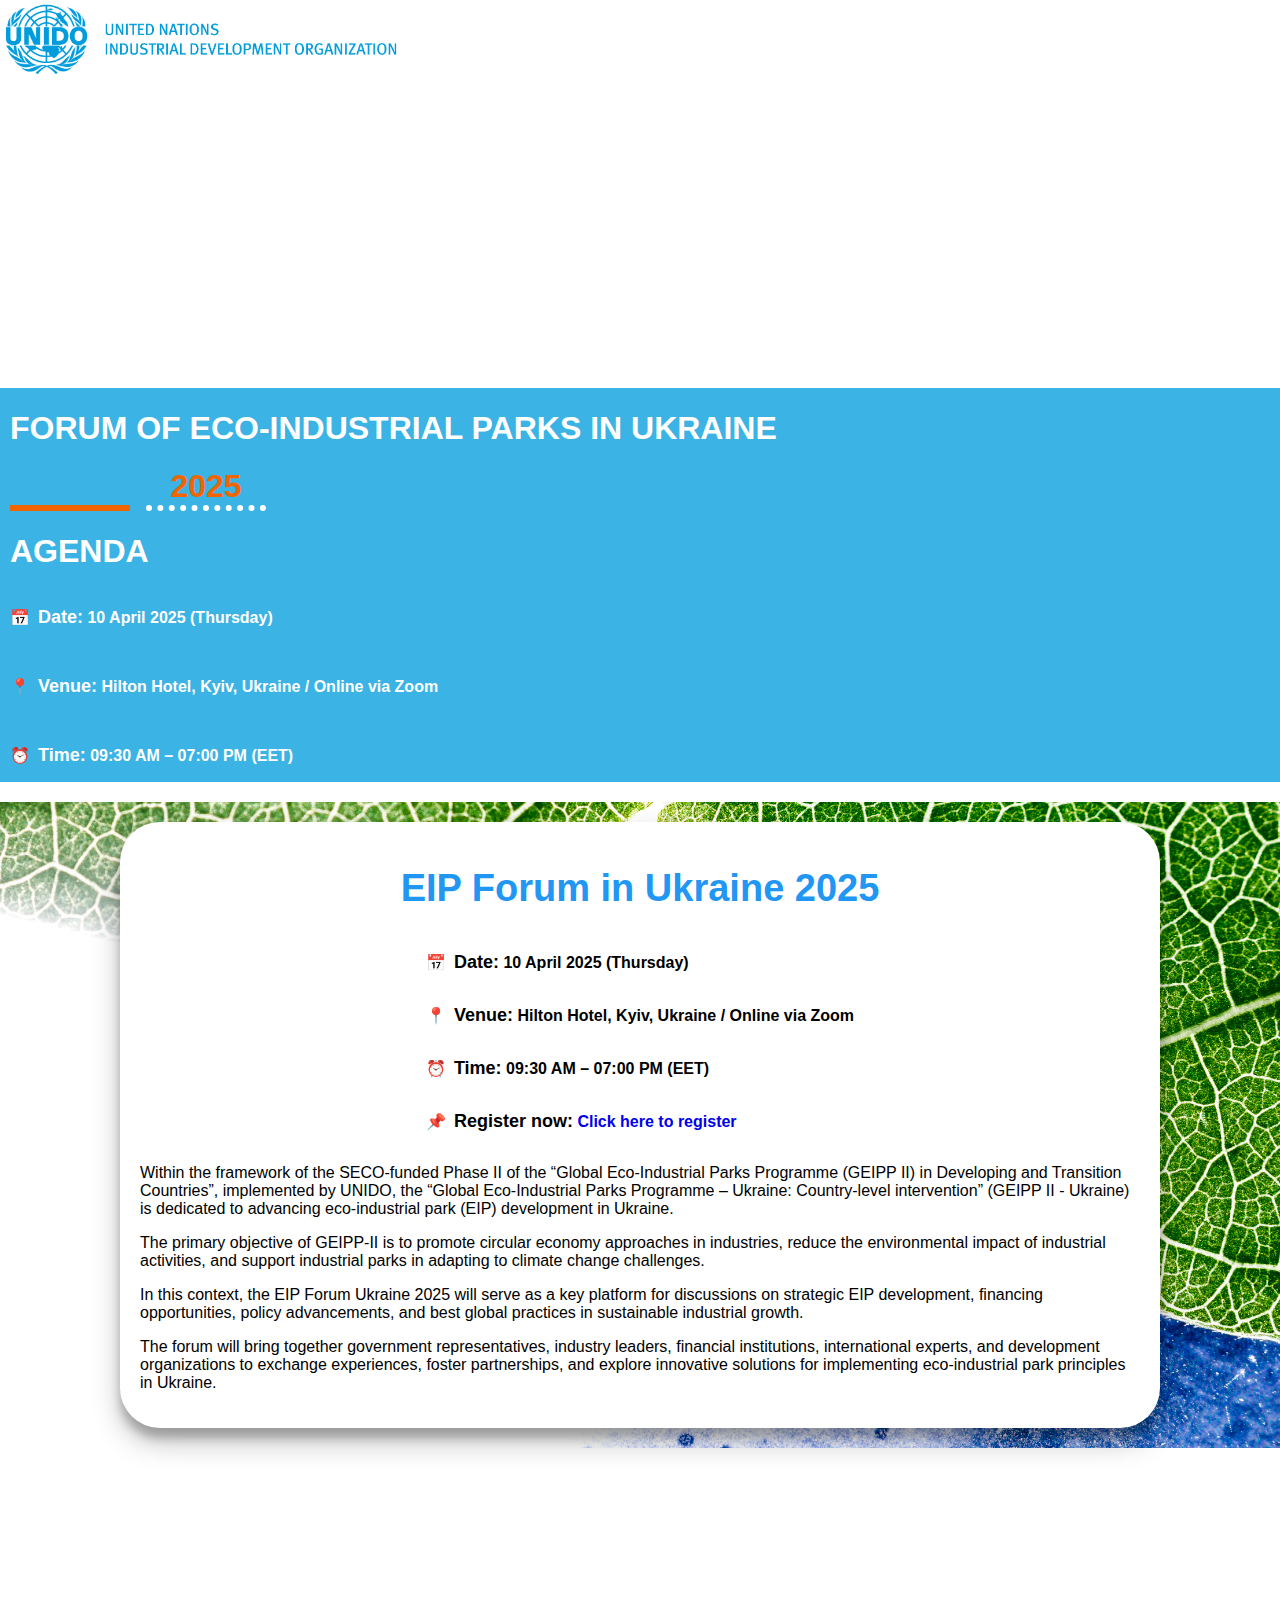
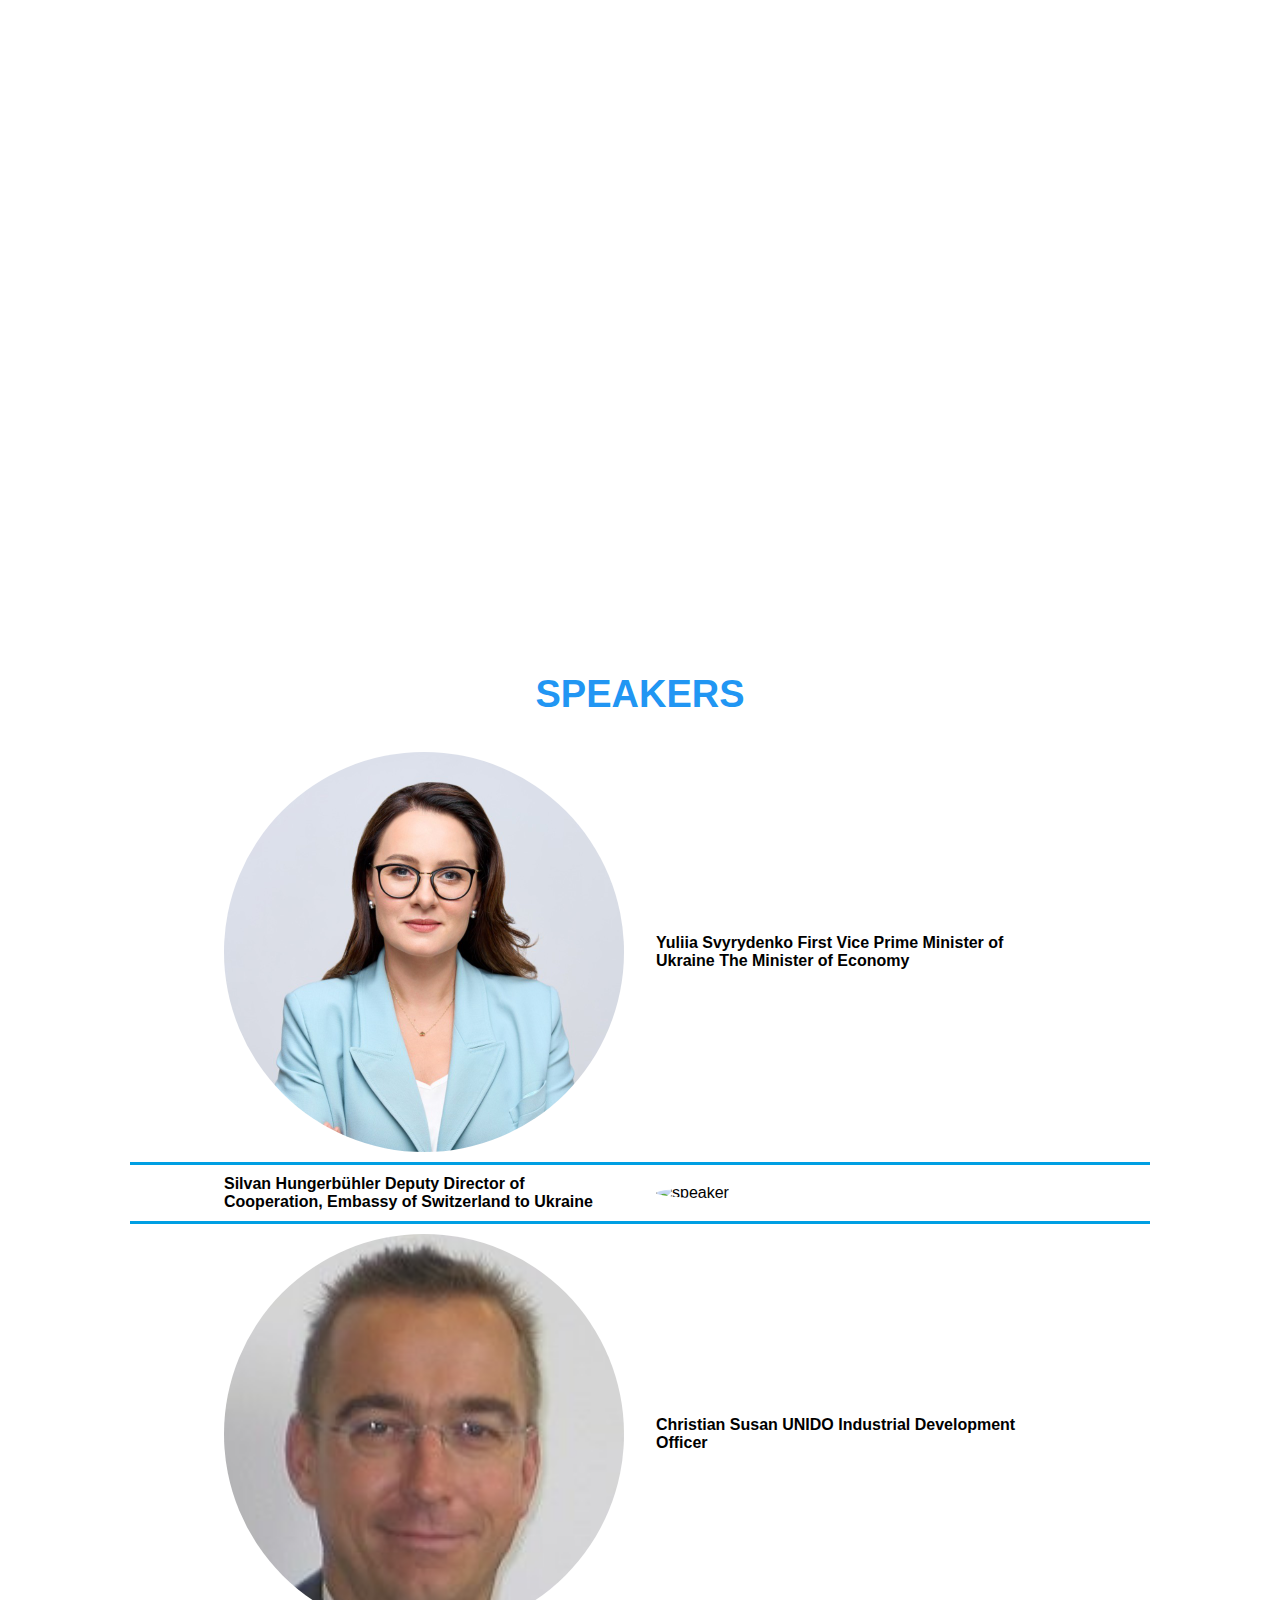
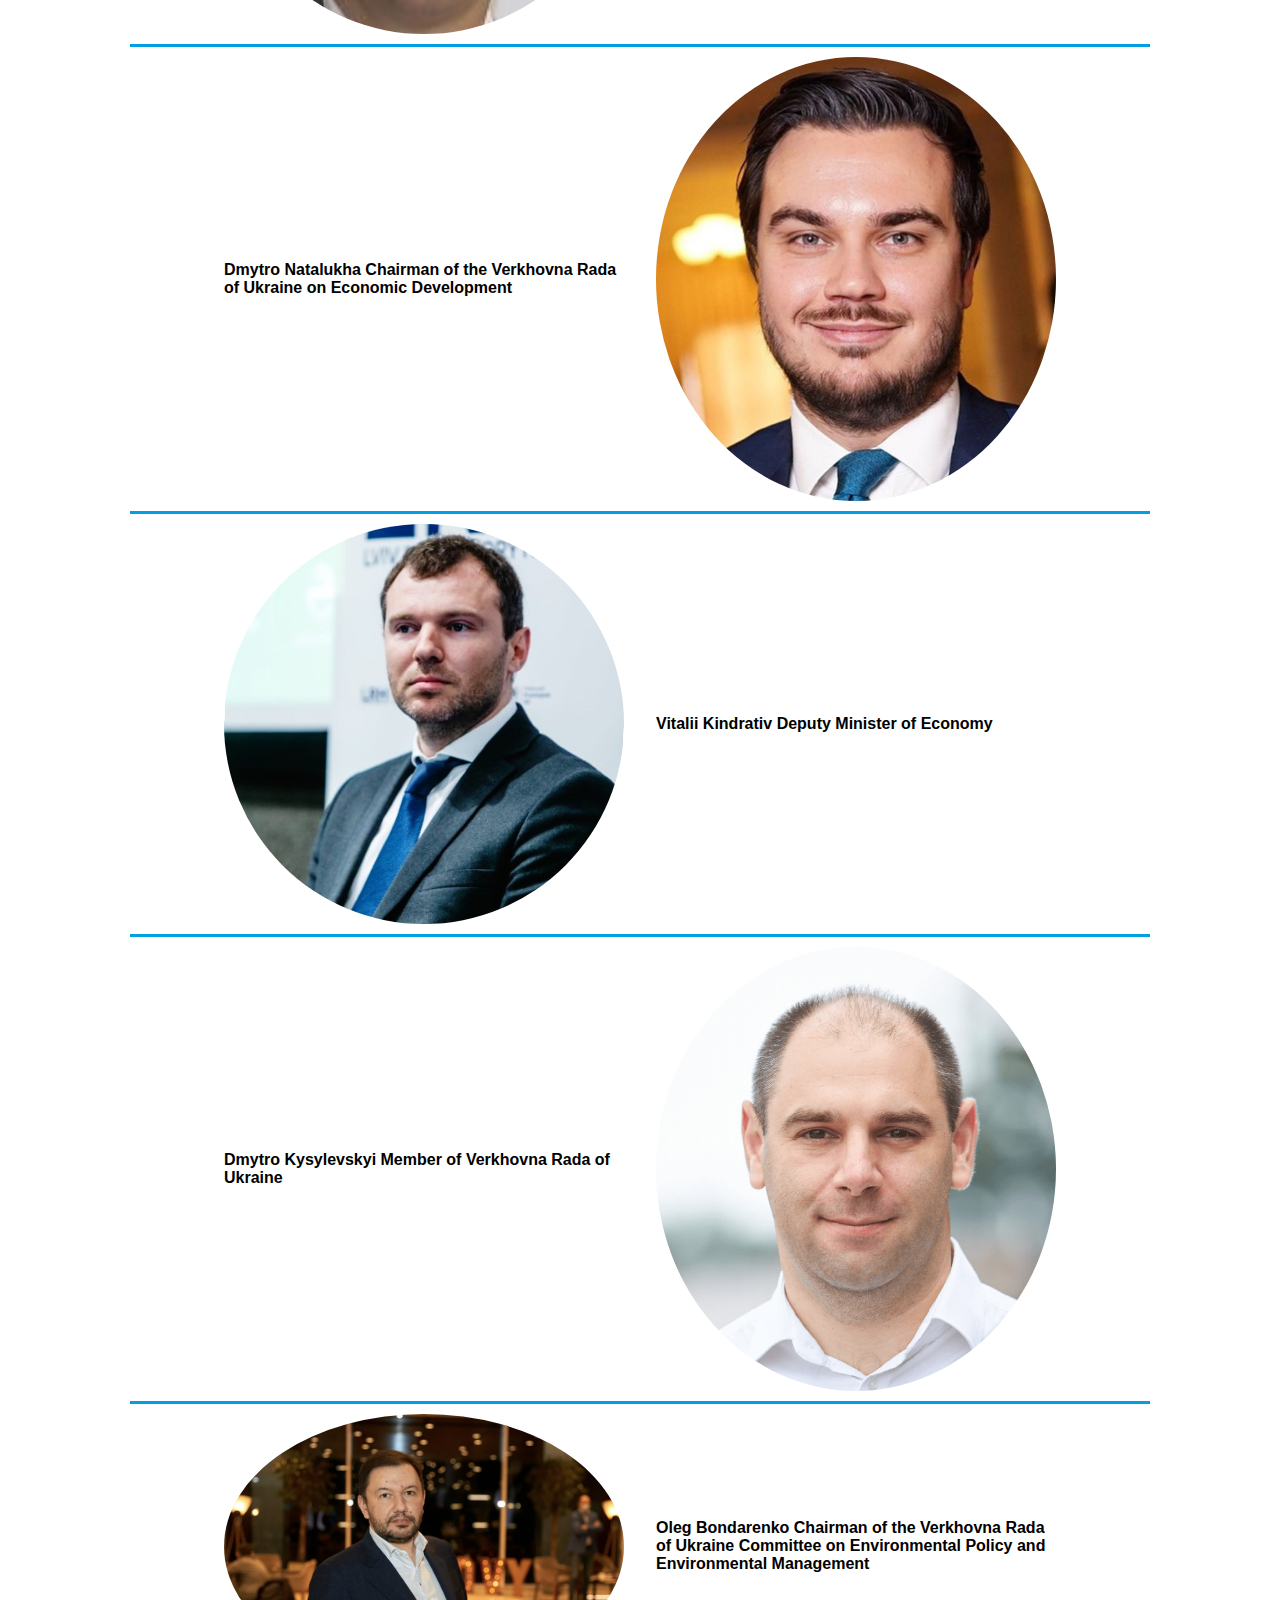
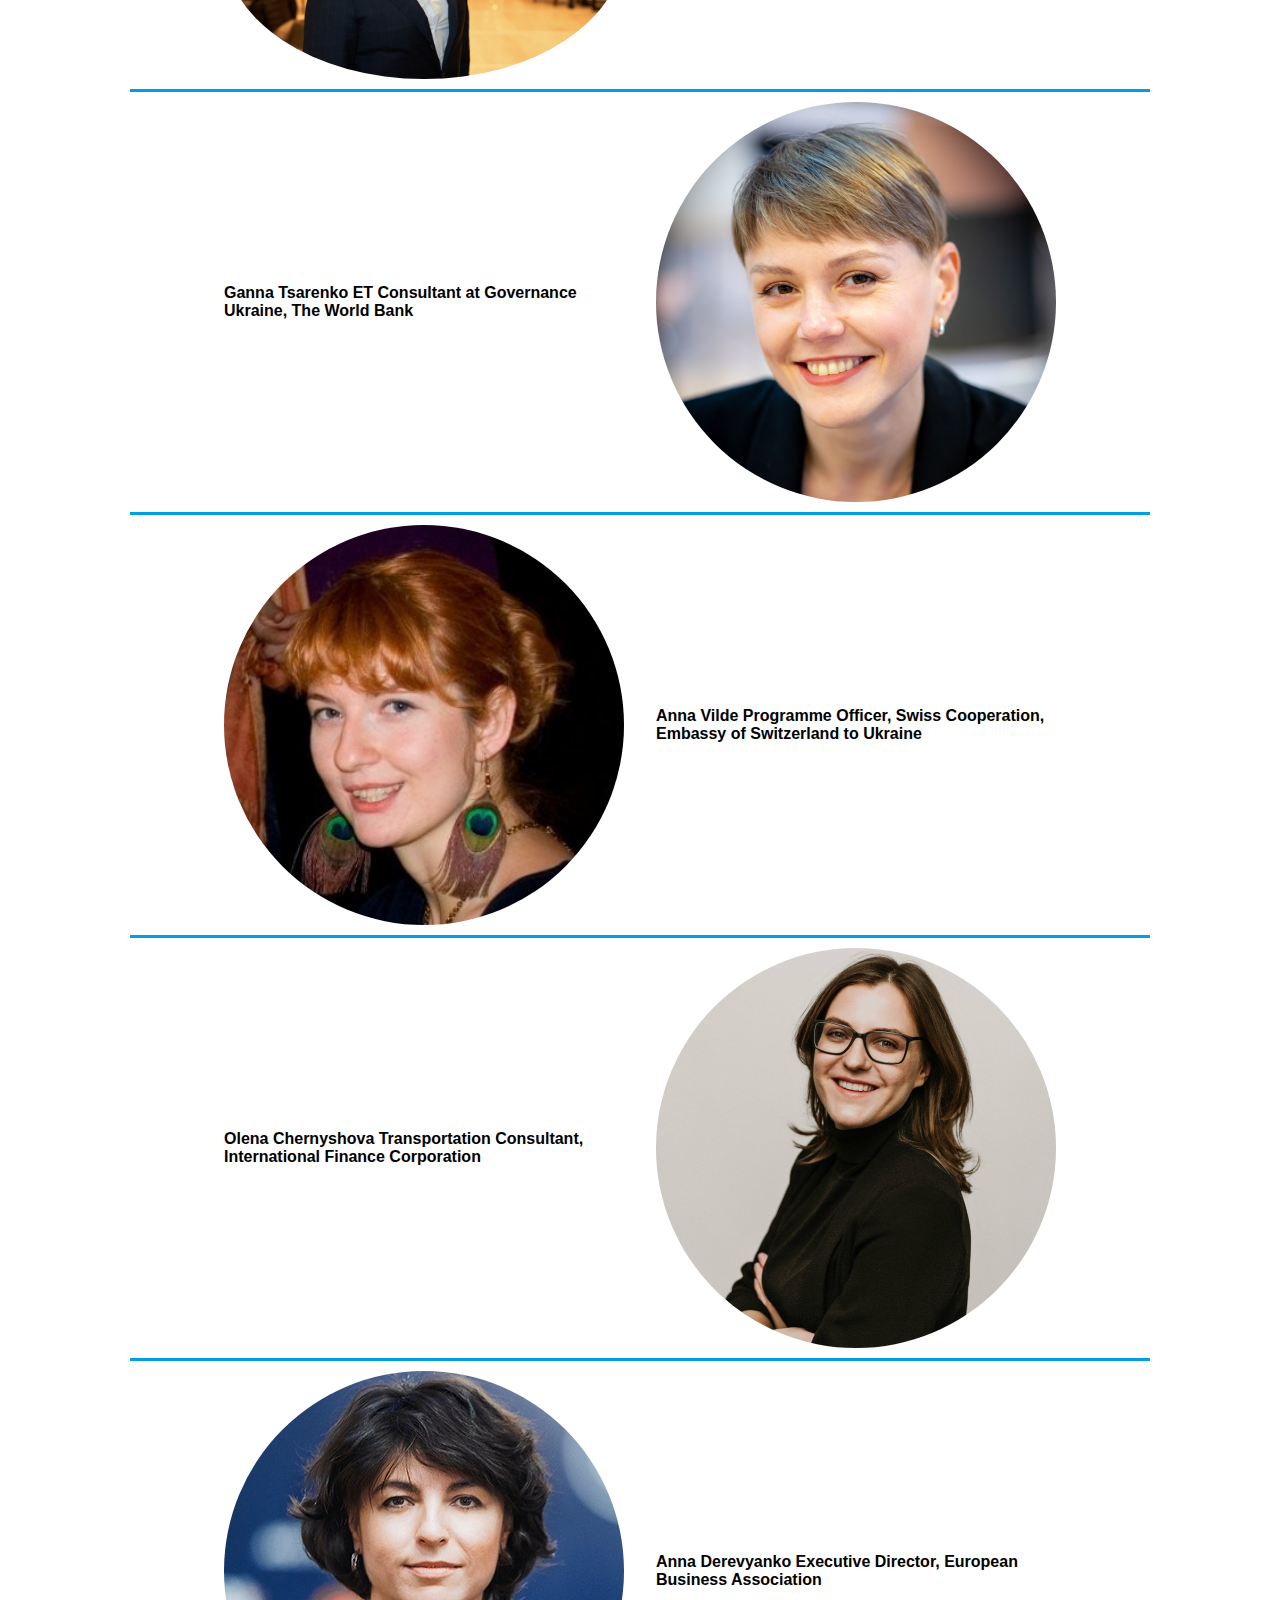
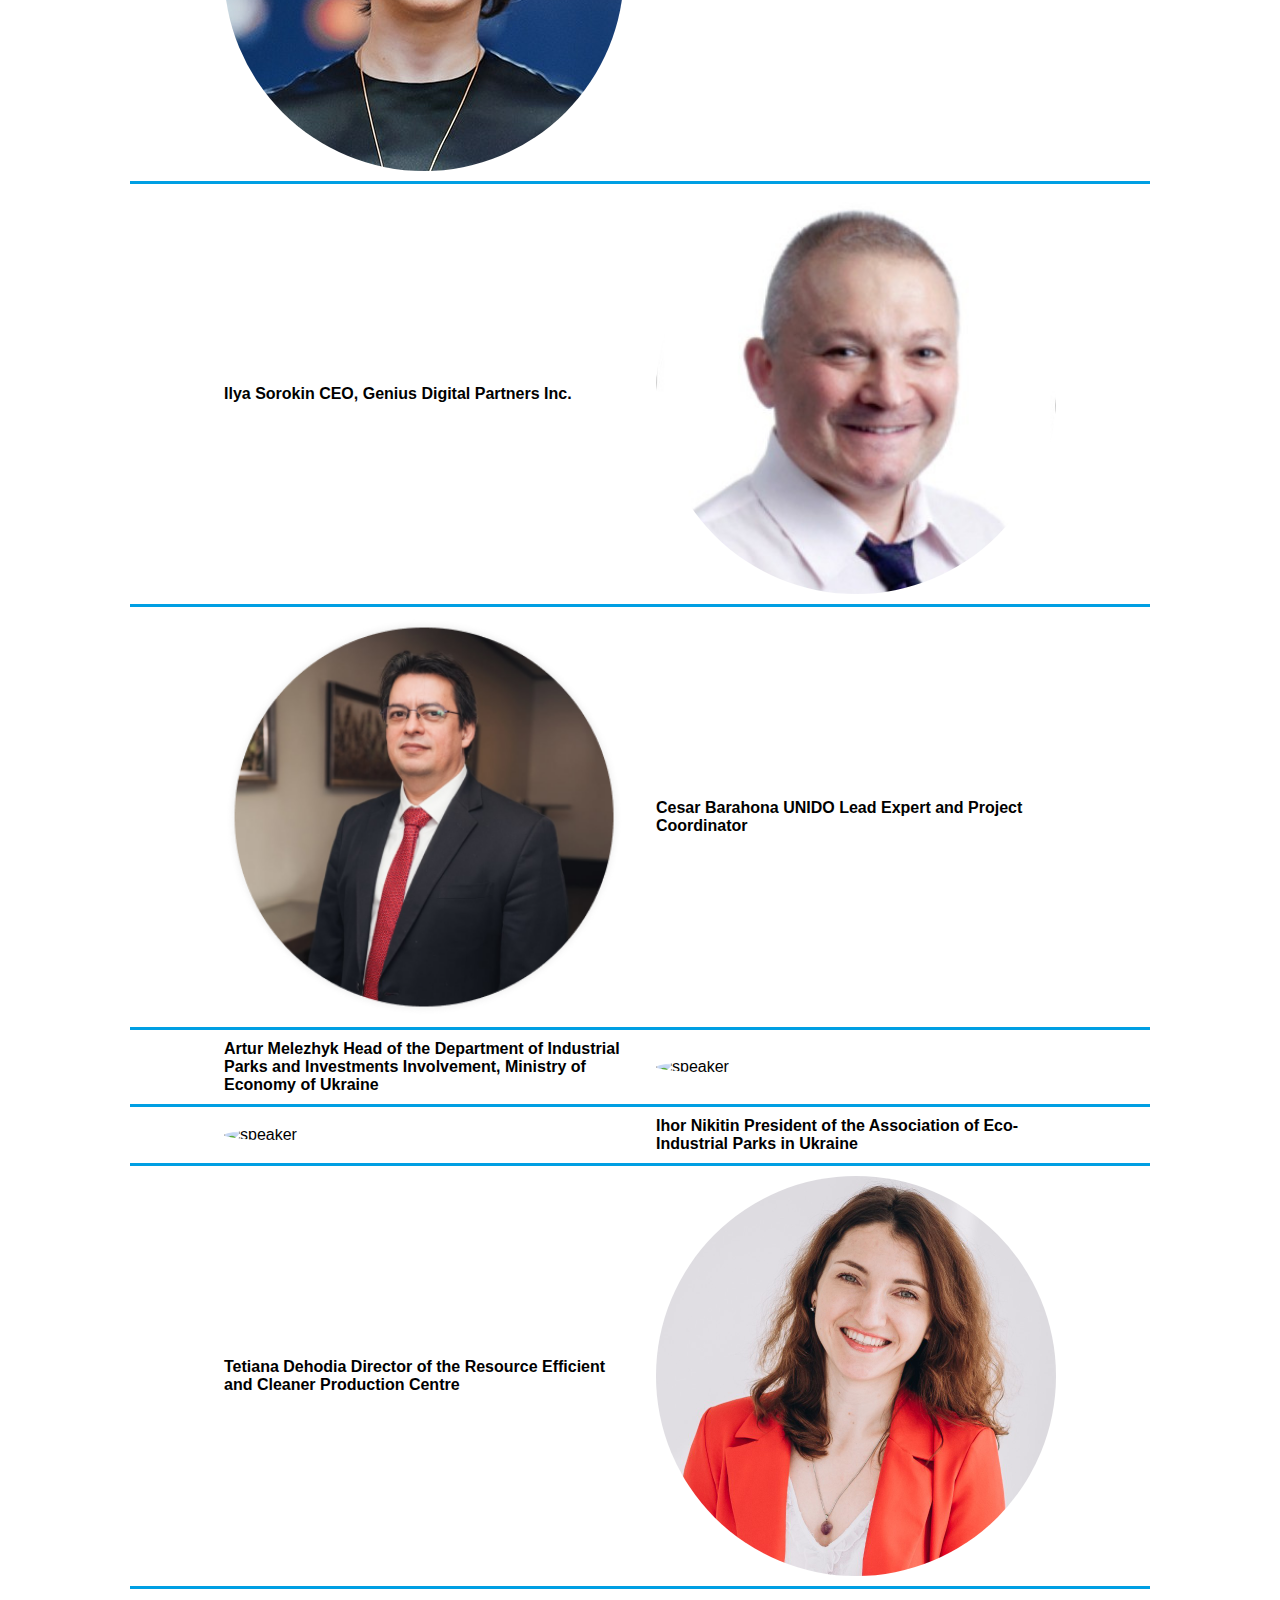
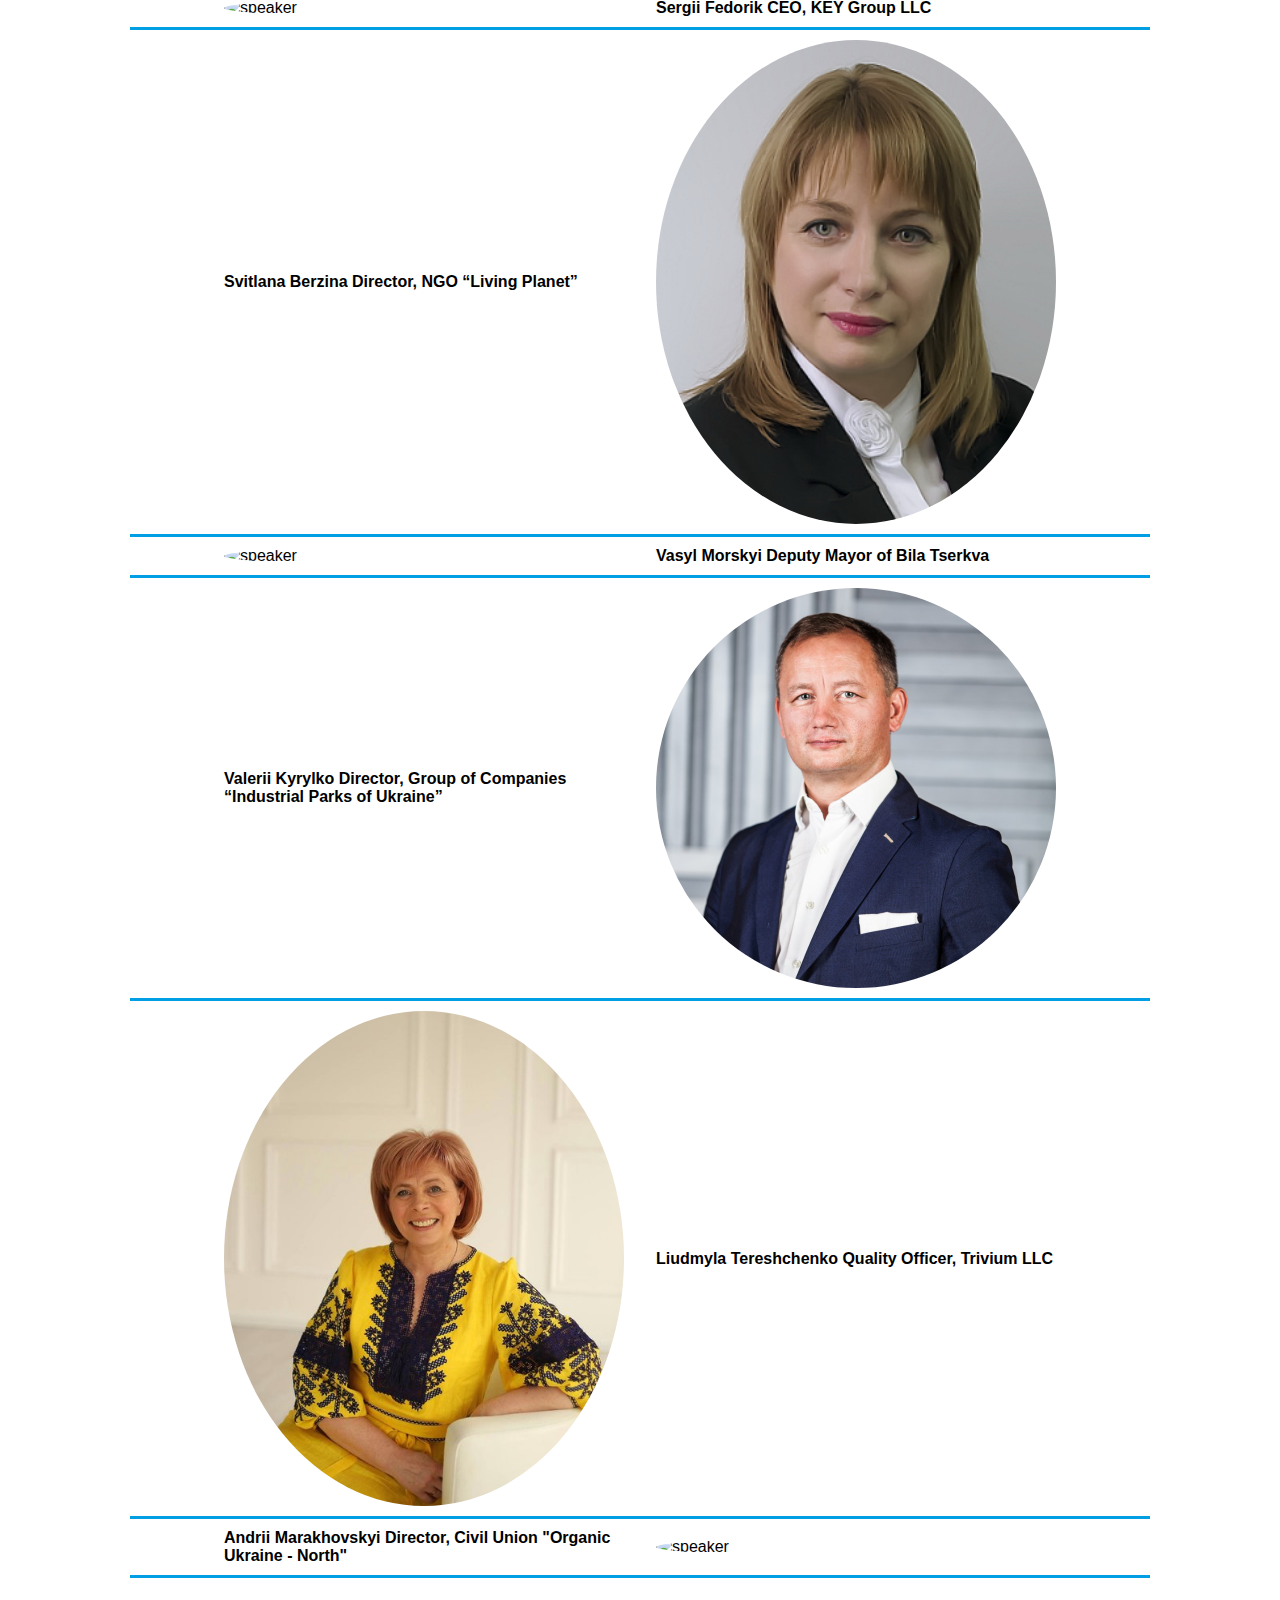
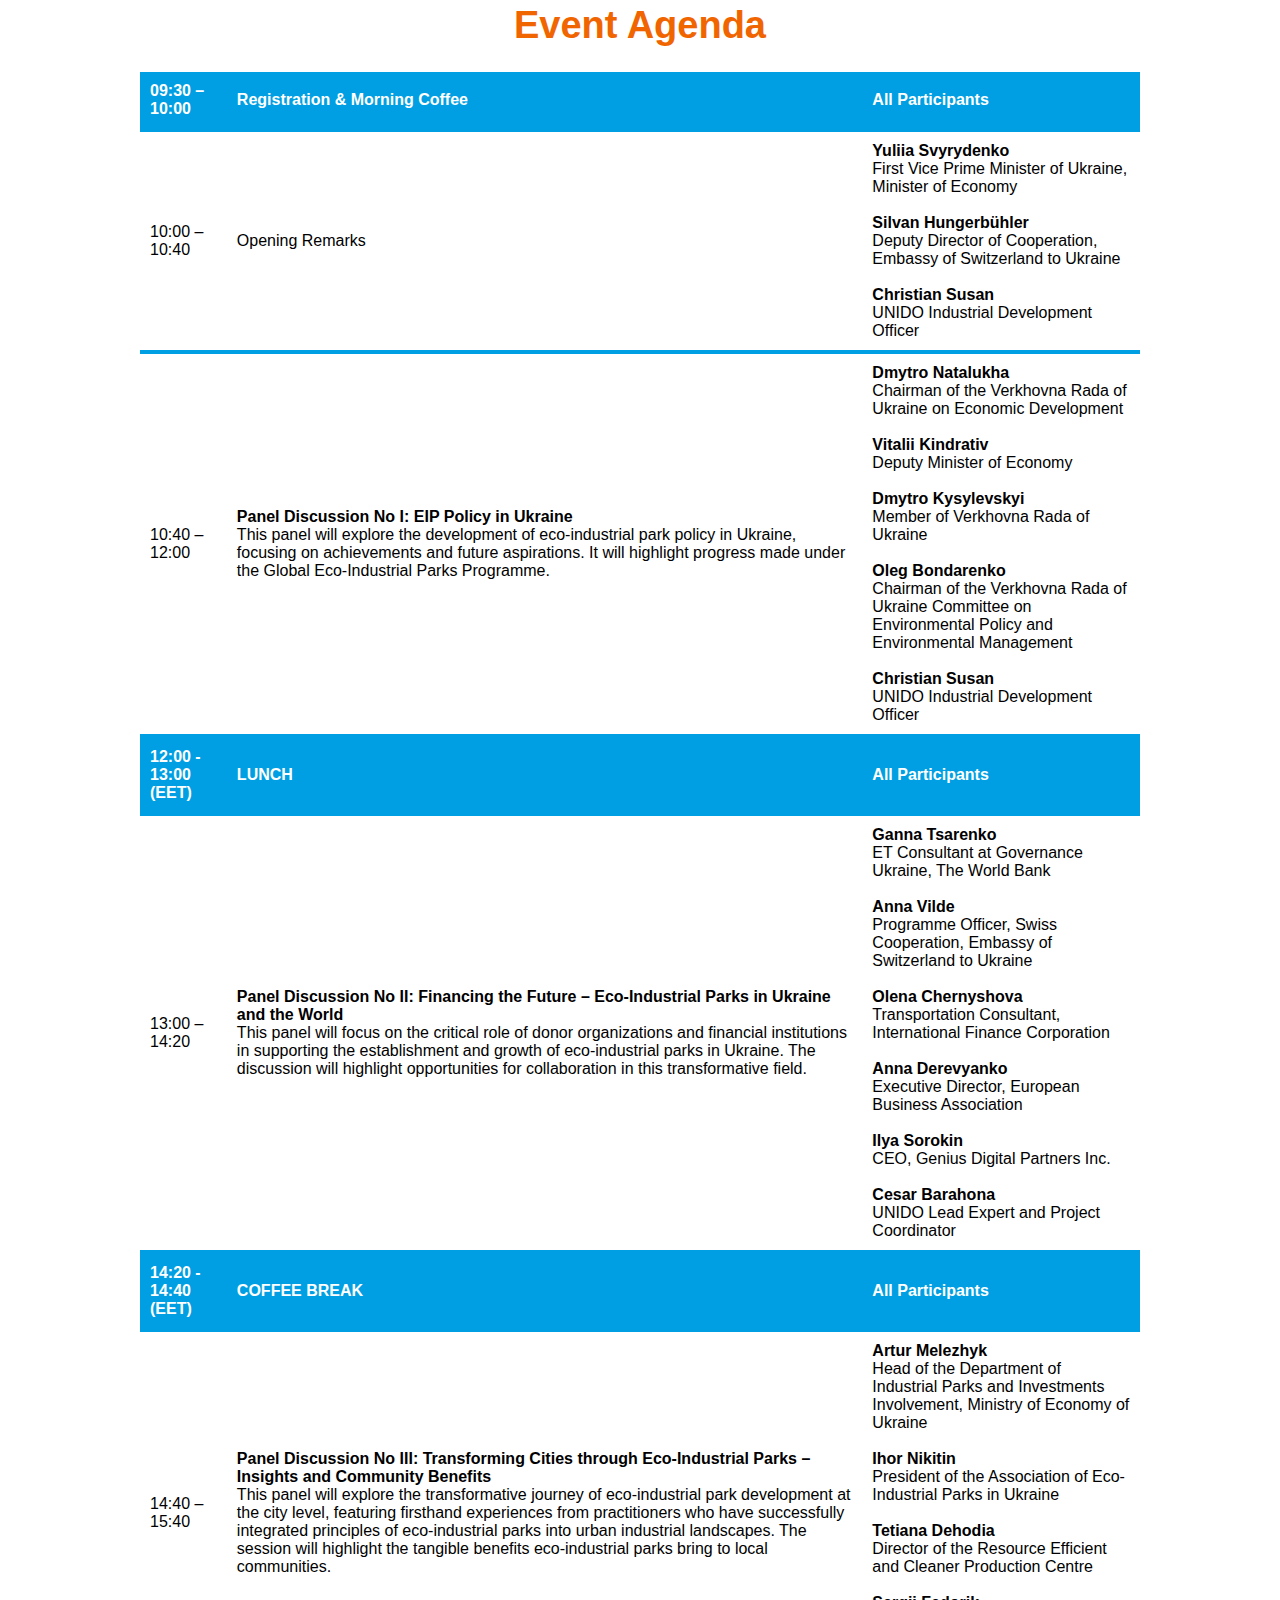
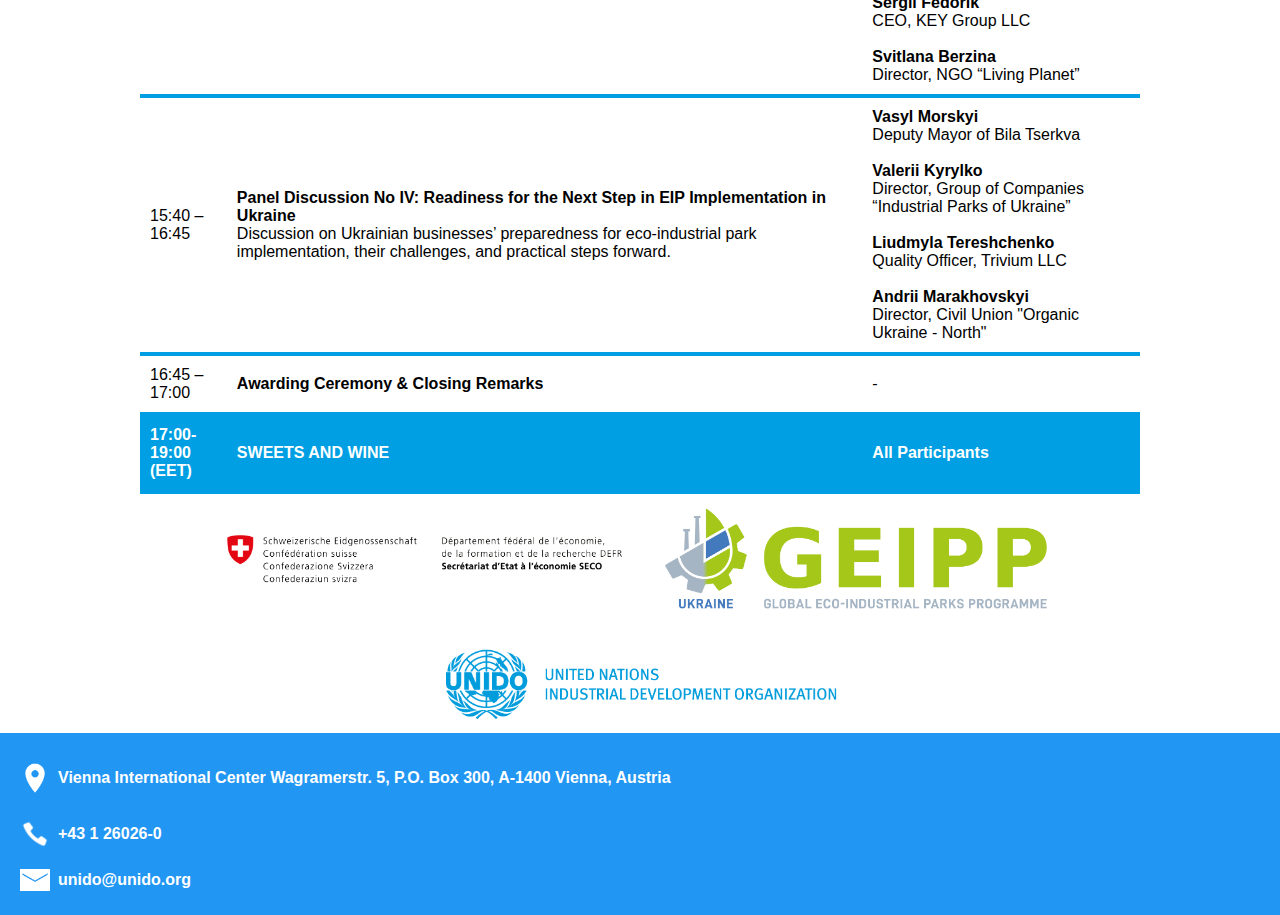
==== events/events.html @ 4264c8d9 "23" ====
<!DOCTYPE html>
<html lang="en">

<head>
  <title>ConferExpo</title>
  <link rel="stylesheet" href="../styless.css">
  <link rel="shortcut icon" href="../images/logo-logo.png">
  <meta charset="UTF-8">
  <meta name="viewport" content="width=device-width">
</head>
<body>
<header>
<img src="../images/Unido_EN_Light_Blue.png" class="unido-logo" alt="logo">
</header>
<div class="main-name">
  <div class="blue-background">
    <h1 class="name-forum">FORUM OF ECO-INDUSTRIAL PARKS IN UKRAINE</h1>
    <div class="date">
      <div class="date1"></div>
      <div class="date2">2025</div>
    </div>
    <h1 class="name-forum">AGENDA</h1>
    <div class="date-location">
      <div class="date-location1">
        <span class="icon-d-l">📅</span>
        <p class="name-l-d"><span class="bold">Date:</span> 10 April 2025 (Thursday)</p>
      </div>
      <div class="date-location1">
        <span class="icon-d-l">📍</span>
        <p class="name-l-d"><span class="bold">Venue:</span> Hilton Hotel, Kyiv, Ukraine / Online via Zoom</p>
      </div>
      <div class="date-location1">
        <span class="icon-d-l">⏰</span>
        <p class="name-l-d"><span class="bold">Time:</span> 09:30 AM – 07:00 PM (EET)</p>
      </div>
    </div>
  </div>
</div>

<div class="description">
  <div class="description-block">
    <h1 class="eip">EIP Forum in Ukraine 2025</h1>
    <div class="plan">
      <div class="date-location1">
        <span class="icon-d-l">📅</span>
        <p class="name-l-d black"><span class="bold">Date:</span> 10 April 2025 (Thursday)</p>
      </div>
      <div class="date-location1">
        <span class="icon-d-l">📍</span>
        <p class="name-l-d black"><span class="bold">Venue:</span> Hilton Hotel, Kyiv, Ukraine / Online via Zoom</p>
      </div>
      <div class="date-location1">
        <span class="icon-d-l">⏰</span>
        <p class="name-l-d black"><span class="bold">Time:</span> 09:30 AM – 07:00 PM (EET)</p>
      </div>
      <div class="date-location1">
        <span class="icon-d-l">📌</span>
        <p class="name-l-d black"><span class="bold">Register now:</span> <a href="https://docs.google.com/forms/d/e/1FAIpQLSfYF6AlD7fn5Kpd1w5WjbFsV2UwaEomgGt_nlvWRwgEMi2GTw/viewform">Click here to register</a></p>
      </div>
    </div>
    <div class="description1">
      <p class="description2">
        Within the framework of the SECO-funded Phase II of the “Global Eco-Industrial Parks Programme
        (GEIPP II) in Developing and Transition Countries”, implemented by UNIDO, the “Global Eco-Industrial Parks
        Programme – Ukraine: Country-level intervention” (GEIPP II - Ukraine) is dedicated to advancing eco-industrial
        park (EIP) development in Ukraine.
      </p>
      <p class="description2">The primary objective of GEIPP-II is to promote circular economy approaches in industries,
        reduce the environmental impact of industrial activities, and support industrial parks in adapting to climate
        change challenges.</p>
      <p class="description2">
        In this context, the EIP Forum Ukraine 2025 will serve as a key platform for discussions on strategic EIP
        development, financing opportunities, policy advancements, and best global practices in sustainable industrial growth.
      </p>
      <p class="description2">
        The forum will bring together government representatives, industry leaders, financial institutions, international
        experts, and development organizations to exchange experiences, foster partnerships, and explore innovative
        solutions for implementing eco-industrial park principles in Ukraine.
      </p>
    </div>
  </div>

</div>


<!--<div class="line">-->

<!--</div>-->
<div class="intro intro1">
  <div class="intro-media intro-media1">
    <video class="intro-media-video" src="../images/video/forum.mp4" type="video/mp4" playsinline autoplay muted loop></video>
  </div>

</div>



<div class="speakers">
  <h1 class="eip">SPEAKERS</h1>

  <div class="speakers1">
    <img class="photo-speak" src="../images/speaker/Yuliia%20Svyrydenko%20(1).jfif" alt="speaker">
    <div class="description-speak">
      Yuliia Svyrydenko
      First Vice Prime Minister of Ukraine
      The Minister of Economy
    </div>
  </div>
  <div class="speakers2">
    <img class="photo-speak" src="../images/speaker/Silvan%20Hungerbühler.jfif" alt="speaker">
    <div class="description-speak">
      Silvan Hungerbühler
      Deputy Director of Cooperation, Embassy of Switzerland to Ukraine
    </div>
  </div>

  <div class="speakers1">
    <img class="photo-speak" src="../images/speaker/Christian%20Susan.jfif" alt="speaker">
    <div class="description-speak">
      Christian Susan
      UNIDO Industrial Development Officer
    </div>
  </div>
  <div class="speakers2">
    <img class="photo-speak" src="../images/speaker/Dmytro%20Natalukha.jpg" alt="speaker">
    <div class="description-speak">
      Dmytro Natalukha
      Chairman of the Verkhovna Rada of Ukraine on Economic Development
    </div>
  </div>

  <div class="speakers1">
    <img class="photo-speak" src="../images/speaker/Vitalii%20Kindrativ.jfif" alt="speaker">
    <div class="description-speak">
      Vitalii Kindrativ
      Deputy Minister of Economy
    </div>
  </div>
  <div class="speakers2">
    <img class="photo-speak" src="../images/speaker/Dmytro%20Kysylevskyi.png" alt="speaker">
    <div class="description-speak">
      Dmytro Kysylevskyi
      Member of Verkhovna Rada of Ukraine
    </div>
  </div>

  <div class="speakers1">
    <img class="photo-speak" src="../images/speaker/Олег%20Бондаренко.png" alt="speaker">
    <div class="description-speak">
      Oleg Bondarenko
      Chairman of the Verkhovna Rada of Ukraine Committee on Environmental Policy and Environmental Management
    </div>
  </div>
  <div class="speakers2">
    <img class="photo-speak" src="../images/speaker/Ganna%20Tsarenko.jfif" alt="speaker">
    <div class="description-speak">
      Ganna Tsarenko
      ET Consultant at Governance Ukraine, The World Bank
    </div>
  </div>

  <div class="speakers1">
    <img class="photo-speak" src="../images/speaker/Anna%20Vilde.jfif" alt="speaker">
    <div class="description-speak">
      Anna Vilde
      Programme Officer, Swiss Cooperation, Embassy of Switzerland to Ukraine
    </div>
  </div>
  <div class="speakers2">
    <img class="photo-speak" src="../images/speaker/Olena%20Chernyshova.jfif" alt="speaker">
    <div class="description-speak">
      Olena Chernyshova
      Transportation Consultant, International Finance Corporation
    </div>
  </div>

  <div class="speakers1">
    <img class="photo-speak" src="../images/speaker/Anna%20Derevyanko.jfif" alt="speaker">
    <div class="description-speak">
      Anna Derevyanko
      Executive Director, European Business Association
    </div>
  </div>
  <div class="speakers2">
    <img class="photo-speak" src="../images/speaker/Ilya%20Sorokin.jfif" alt="speaker">
    <div class="description-speak">
      Ilya Sorokin
      CEO, Genius Digital Partners Inc.
    </div>
  </div>

  <div class="speakers1">
    <img class="photo-speak" src="../images/speaker/Cesar%20Barahona.png" alt="speaker">
    <div class="description-speak">
      Cesar Barahona
      UNIDO Lead Expert and Project Coordinator
    </div>
  </div>
  <div class="speakers2">
    <img class="photo-speak" src="../images/speaker/Артур%20Мележик%20Міністерство%20економіки%20України.jpg" alt="speaker">
    <div class="description-speak">
      Artur Melezhyk
      Head of the Department of Industrial Parks and Investments Involvement, Ministry of Economy of Ukraine
    </div>
  </div>

  <div class="speakers1">
    <img class="photo-speak" src="../images/speaker/" alt="speaker">
    <div class="description-speak">
      Ihor Nikitin
      President of the Association of Eco-Industrial Parks in Ukraine
    </div>
  </div>
  <div class="speakers2">
    <img class="photo-speak" src="../images/speaker/Tetiana%20Dehodia.jpg" alt="speaker">
    <div class="description-speak">
      Tetiana Dehodia
      Director of the Resource Efficient and Cleaner Production Centre
    </div>
  </div>

  <div class="speakers1">
    <img class="photo-speak" src="../images/speaker/" alt="speaker">
    <div class="description-speak">
      Sergii Fedorik
      CEO, KEY Group LLC
    </div>
  </div>
  <div class="speakers2">
    <img class="photo-speak" src="../images/speaker/Svitlana%20Berzina.png" alt="speaker">
    <div class="description-speak">
      Svitlana Berzina
      Director, NGO “Living Planet”
    </div>
  </div>

  <div class="speakers1">
    <img class="photo-speak" src="../images/speaker/Василь%20Морський.pdf" alt="speaker">
    <div class="description-speak">
      Vasyl Morskyi
      Deputy Mayor of Bila Tserkva
    </div>
  </div>
  <div class="speakers2">
    <img class="photo-speak" src="../images/speaker/Valerii%20Kyrylko.jfif" alt="speaker">
    <div class="description-speak">
      Valerii Kyrylko
      Director, Group of Companies “Industrial Parks of Ukraine”
    </div>
  </div>

  <div class="speakers1">
    <img class="photo-speak" src="../images/speaker/Liudmyla%20Tereshchenko.jpg" alt="speaker">
    <div class="description-speak">
      Liudmyla Tereshchenko
      Quality Officer, Trivium LLC
    </div>
  </div>
  <div class="speakers2">
    <img class="photo-speak" src="../images/speaker/Андрій%20Мараховський.jpg" alt="speaker">
    <div class="description-speak">
      Andrii Marakhovskyi
      Director, Civil Union "Organic Ukraine - North"
    </div>
  </div>

</div>

<div class="table1">
  <h1 class="orange">Event Agenda</h1>

  <table>
    <tr>
      <th>09:30 – 10:00</th>
      <th>Registration & Morning Coffee</th>
      <th>All Participants</th>
    </tr>

    <tr>
      <td>10:00 – 10:40</td>
      <td>Opening Remarks</td>
      <td>
        <strong>Yuliia Svyrydenko</strong><br>
        First Vice Prime Minister of Ukraine, Minister of Economy<br><br>
        <strong>Silvan Hungerbühler</strong><br>
        Deputy Director of Cooperation, Embassy of Switzerland to Ukraine<br><br>
        <strong>Christian Susan</strong><br>
        UNIDO Industrial Development Officer
      </td>
    </tr>

    <tr>
      <td>10:40 – 12:00</td>
      <td>
        <strong>Panel Discussion No I: EIP Policy in Ukraine</strong><br>
        This panel will explore the development of eco-industrial park policy in Ukraine, focusing on achievements and future aspirations. It will highlight progress made under the Global Eco-Industrial Parks Programme.
      </td>
      <td>
        <strong>Dmytro Natalukha</strong><br>
        Chairman of the Verkhovna Rada of Ukraine on Economic Development<br><br>
        <strong>Vitalii Kindrativ</strong><br>
        Deputy Minister of Economy<br><br>
        <strong>Dmytro Kysylevskyi</strong><br>
        Member of Verkhovna Rada of Ukraine<br><br>
        <strong>Oleg Bondarenko</strong><br>
        Chairman of the Verkhovna Rada of Ukraine Committee on Environmental Policy and Environmental Management<br><br>
        <strong>Christian Susan</strong><br>
        UNIDO Industrial Development Officer
      </td>
    </tr>

    <tr>
      <th>12:00 - 13:00 (EET)</th>
      <th>LUNCH</th>
      <th>All Participants</th>
    </tr>

    <tr>
      <td>13:00 – 14:20</td>
      <td>
        <strong>Panel Discussion No II: Financing the Future – Eco-Industrial Parks in Ukraine and the World</strong><br>
        This panel will focus on the critical role of donor organizations and financial institutions in supporting the establishment and growth of eco-industrial parks in Ukraine. The discussion will highlight opportunities for collaboration in this transformative field.
      </td>
      <td>
        <strong>Ganna Tsarenko</strong><br>
        ET Consultant at Governance Ukraine, The World Bank<br><br>
        <strong>Anna Vilde</strong><br>
        Programme Officer, Swiss Cooperation, Embassy of Switzerland to Ukraine<br><br>
        <strong>Olena Chernyshova</strong><br>
        Transportation Consultant, International Finance Corporation<br><br>
        <strong>Anna Derevyanko</strong><br>
        Executive Director, European Business Association<br><br>
        <strong>Ilya Sorokin</strong><br>
        CEO, Genius Digital Partners Inc.<br><br>
        <strong>Cesar Barahona</strong><br>
        UNIDO Lead Expert and Project Coordinator
      </td>
    </tr>

    <tr>
      <th>
        14:20 - 14:40
        (EET) </th>
      <th>COFFEE BREAK</th>
      <th>All Participants</th>
    </tr>

    <tr>
      <td>14:40 – 15:40</td>
      <td>
        <strong>Panel Discussion No III: Transforming Cities through Eco-Industrial Parks – Insights and Community Benefits</strong><br>
        This panel will explore the transformative journey of eco-industrial park development at the city level, featuring firsthand experiences from practitioners who have successfully integrated principles of eco-industrial parks into urban industrial landscapes. The session will highlight the tangible benefits eco-industrial parks bring to local communities.
      </td>
      <td>
        <strong>Artur Melezhyk</strong><br>
        Head of the Department of Industrial Parks and Investments Involvement, Ministry of Economy of Ukraine<br><br>
        <strong>Ihor Nikitin</strong><br>
        President of the Association of Eco-Industrial Parks in Ukraine<br><br>
        <strong>Tetiana Dehodia</strong><br>
        Director of the Resource Efficient and Cleaner Production Centre<br><br>
        <strong>Sergii Fedorik</strong><br>
        CEO, KEY Group LLC<br><br>
        <strong>Svitlana Berzina</strong><br>
        Director, NGO “Living Planet”
      </td>
    </tr>

    <tr>
      <td>15:40 – 16:45</td>
      <td>
        <strong>Panel Discussion No IV: Readiness for the Next Step in EIP Implementation in Ukraine</strong><br>
        Discussion on Ukrainian businesses’ preparedness for eco-industrial park implementation, their challenges, and practical steps forward.
      </td>
      <td>
        <strong>Vasyl Morskyi</strong><br>
        Deputy Mayor of Bila Tserkva<br><br>
        <strong>Valerii Kyrylko</strong><br>
        Director, Group of Companies “Industrial Parks of Ukraine”<br><br>
        <strong>Liudmyla Tereshchenko</strong><br>
        Quality Officer, Trivium LLC<br><br>
        <strong>Andrii Marakhovskyi</strong><br>
        Director, Civil Union "Organic Ukraine - North"
      </td>
    </tr>
    <tr>
      <td>16:45 – 17:00</td>
      <td><strong>Awarding Ceremony & Closing Remarks</strong></td>
      <td>-</td>
    </tr>

    <tr>
      <th>
        17:00-19:00
        (EET)
      </th>
      <th>SWEETS AND WINE</th>
      <th>All Participants</th>
    </tr>
  </table>

</div>

<div class="icons">
  <img src="../images/icons/Artboard%2056@10x.png" class="unido-logo" alt="SECCO">
  <img src="../images/icons/Artboard%2012@10x.png" class="unido-logo" alt="GEIPP">
  <img src="../images/Unido_EN_Light_Blue.png" class="unido-logo" alt="Unido">
</div>

<div class="footer-unido">
  <div class="date-location">
    <div class="date-location1">
      <img class="icon-d-l-d" src="../images/icons/icons8-маркер-50.png" alt="icon">
      <p class="name-l-d">Vienna International Center Wagramerstr. 5, P.O. Box 300, A-1400 Vienna, Austria</p>
    </div>
    <div class="date-location1">
      <img class="icon-d-l-d" src="../images/icons/icons8-телефон-64.png" alt="icon">
      <a href="tel:+431260260" class="name-l-d">+43 1 26026-0</a>
    </div>
    <div class="date-location1">
      <img class="icon-d-l-d" src="../images/icons/icons8-почта-50.png" alt="icon">
      <a href="mailto:unido@unido.org" class="name-l-d">unido@unido.org</a>
    </div>
  </div>
</div>
</body>
</html>
---- styless.css ----
body{
  margin: 0;
  font-family: Arial;
  position: relative;
}

a{
  text-decoration: none;
}

.in-front-of-header{
  display: flex;
  justify-content: space-between;
  align-items: center;
  background: #fafafa;
  color: #182145;
  padding: 20px;
  border-bottom: 1px solid #e5e5e5;
}

.logo{
  max-width: 400px;
  width: 100%;
}

.email{
  display: flex;
  flex-direction: column;
  padding-right: 6px;
  gap: 0.5rem;
}

.contacts-of-header{
  display: flex;
  gap: 1rem;
  align-items: center;
  flex-wrap: wrap;
  justify-content: center;
}

.phones{
  display: flex;
  text-align: right;
  border-right: 2px solid #182145;
  padding-right: 1rem;
  padding-top: 10px;
  gap: 0.5rem;
}

.name-phone{

}

.phone-number{
  color: #e35b34;
  text-decoration: none;
  font-weight: 600;
  cursor: pointer;
}

.icon-contact{
  width: 40px;
}

@media (max-width: 860px) {
  .in-front-of-header{
    display: flex;
    justify-content: center;
    flex-wrap: wrap;
  }
}

@media (max-width: 460px){
  .email{
  text-align: center;
  }

  .phones{
    border: 0;
  }
}



.pushmenu{
  color: #182145;
  font-size: 28px;
  background: #fafafa;
  text-align: right;
  font-weight: 600;
  display: none;
}

#nav-icon2{
  cursor: pointer;
}

#nav-icon3 {
  position: relative;
  transform: rotate(0deg);
  -webkit-transition: .5s ease-in-out;
  -moz-transition: .5s ease-in-out;
  -o-transition: .5s ease-in-out;
  transition: .5s ease-in-out;
  cursor: pointer;
}
#nav-icon3 span {
  display: block;
  position: absolute;
  height: 4px;
  width: 100%;
  background: #90b5cc;
  border-radius: 3px;
  opacity: 1;
  left: 0;
  -webkit-transform: rotate(0deg);
  -moz-transform: rotate(0deg);
  -o-transform: rotate(0deg);
  transform: rotate(0deg);
  -webkit-transition: .25s ease-in-out;
  -moz-transition: .25s ease-in-out;
  -o-transition: .25s ease-in-out;
  transition: .25s ease-in-out;
}
#nav-icon3 span:nth-child(1) {
  top: 0px;
}
#nav-icon3 span:nth-child(2),#nav-icon3 span:nth-child(3) {
  top: 12px;
}
#nav-icon3 span:nth-child(4) {
  top: 24px;
}
#nav-icon3.open span:nth-child(1),#nav-icon3.opened span:nth-child(1) {
  top: 12px;
  width: 0%;
  left: 50%;
}
#nav-icon3.open span:nth-child(2),#nav-icon3.opened span:nth-child(2) {
  -webkit-transform: rotate(45deg);
  -moz-transform: rotate(45deg);
  -o-transform: rotate(45deg);
  transform: rotate(45deg);
}
#nav-icon3.open span:nth-child(3),#nav-icon3.opened span:nth-child(3) {
  -webkit-transform: rotate(-45deg);
  -moz-transform: rotate(-45deg);
  -o-transform: rotate(-45deg);
  transform: rotate(-45deg);
}
#nav-icon3.open span:nth-child(4),#nav-icon3.opened span:nth-child(4) {
  top: 12px;
  width: 0%;
  left: 50%;
}

.sidebar #nav-icon3 span {background: #fff;}

body.sidebar-opened {overflow:hidden;}
.hidden-overley {
  position: fixed;
  top: 0;
  left: 0;
  z-index: 99;
  background: #000000;
  opacity:0;
  width:0;
  height:0;
  transition: opacity 1s;
}
.hidden-overley.show {
  height: 100%;
  width: 100%;
  opacity:0.5;
  transition: opacity 1s;
}
.sidebar{
  position: fixed;
  z-index:100;
  width: 300px;
  height: 100%;
  right: -300px;
  top:0;
  background: #fafafa;
  transition: right 0.4s ease;
  overflow: auto;
}
.sidebar .d-flex.p-2 {display:-webkit-box;display:flex;padding: 10px!important;}
.sidebar .text{
  color: #182145;
  font-size: 18px;
  font-weight: 600;
  line-height: inherit;
  text-align: center;
  background: #fafafa;
  letter-spacing: 1px;
  -webkit-box-pack: justify;    -ms-flex-pack: justify;    justify-content: space-between; -webkit-box-align: center;    -ms-flex-align: center;    align-items: center;
}
.sidebar .side-tel {font-size:0.8rem;}
.sidebar .text a {color: #182145;}

.sidebar.show{
  right: 0px;
}
.sidebar ul{
  background: none;
  height: auto;
  width: 100%;
  list-style: none;
  margin: 0;
  padding:0;
}
.sidebar ul li{
  line-height: 60px;
  border-top: 1px solid #eee;
  margin: 0;
}
.sidebar ul li:last-child{
  border-bottom: 1px solid rgba(255,255,255,0.05);
}
.sidebar ul li a{
  box-sizing:border-box;
  position: relative;
  color: #182145;
  text-decoration: none;
  font-size: 18px;
  padding-left: 30px;
  font-weight: 500;
  display: block;
  width: 100%;
}
.sidebar ul li.current-menu-item a{
  color: #182145;
  background: #fafafa;
}

.sidebar ul li a:hover{
  cursor:pointer;
  background: gray;
}
.sidebar ul ul{
  position: static;
  display: none;
}
.sidebar ul .sub-menu.show{
  display: block;
}

.sidebar ul ul li{
  line-height: 42px;
  border-top: none;
}
.sidebar ul ul li a{
  font-size: 17px;
  color: #182145;
  padding-left: 40px;
}
.sidebar ul li.current-menu-item ul li a{
  color: #333;
  background: #f9f9f9;
  border-left-color: transparent;
}
.sidebar ul li ul li.current-menu-item a {color:#2196F3;}
.sidebar ul ul li a:hover{
  color: #333!important;
  background: gray!important;
}
.sidebar ul li a i:before {display:none;}
.sidebar ul li.menu-parent-item a i:before{
  content: '';
  position: absolute;
  top: 50%;
  right: 20px;
  transform: translateY(-50%);
  font-size: 22px;
  transition: transform 0.4s;
  width: 20px;
  height: 20px;
  background-repeat:no-repeat;
  background-position: 0 0;
  background-image: url("data:image/svg+xml;charset=UTF-8,%3c?xml version='1.0' encoding='iso-8859-1'?%3e%3csvg version='1.1' id='Layer_1' xmlns='http://www.w3.org/2000/svg' xmlns:xlink='http://www.w3.org/1999/xlink' x='0px' y='0px' viewBox='0 0 512.011 512.011' style='enable-background:new 0 0 512.011 512.011;' xml:space='preserve'%3e%3cg%3e%3cg%3e%3cpath d='M505.755,123.592c-8.341-8.341-21.824-8.341-30.165,0L256.005,343.176L36.421,123.592c-8.341-8.341-21.824-8.341-30.165,0 s-8.341,21.824,0,30.165l234.667,234.667c4.16,4.16,9.621,6.251,15.083,6.251c5.462,0,10.923-2.091,15.083-6.251l234.667-234.667 C514.096,145.416,514.096,131.933,505.755,123.592z'/%3e%3c/g%3e%3c/g%3e%3c/svg%3e");
  background-size: contain;
  display: block;
}
.sidebar ul ul a i:before {display:none !important;}
.sidebar ul li a i.rotate:before{
  transform: translateY(-50%) rotate(-180deg);
}

.under-menu{
  width: 100%;
  border-bottom: 1px solid #e5e5e5;
  position: sticky;
  top: -1px;
  background: white;
  padding-top: 10px;
  padding-bottom: 10px;
  z-index: 20;
}

.under-menu-container{
  display: flex;
  gap: 2rem;
  justify-content: center;
}

.li-under-menu{
  list-style-type: none;
}

.a-li-under-menu{
  color: #182145;
  text-decoration: none;
  font-weight: 700;
}

.a-li-under-menu:hover{
  color: #e35b34;
}

@media (max-width: 1256px){
  .pushmenu{
    display: block;
  }

  .under-menu{
    display: none;
  }
}

.our-clients-box-and-partners{

}

.our-clients-text-and-partners{
  text-align: center;
  color: #182145;
  font-size: 22px;
  font-weight: 700;
}

.our-clients-container-and-partners{
  display: flex;
  flex-direction: row;
  align-items: center;
  justify-content: center;
  flex-wrap: wrap;
  padding: 20px;
}

.clients-logo{
  max-width: 400px;
  width: 100%;
}

.our-services{

}

.our-services-container{

}

.our-services-text-and-photo{
  display: flex;
  flex-wrap: wrap;
  align-items: center;
  justify-content: center;
  gap: 1.5rem;
  padding: 10px;
}

.photo-service{
  max-width: 500px;
  width: 100%;
  border-radius: 8px;
}

.text-service{
  max-width: 600px;
}

.name-service{
  font-weight: 700;
  font-size: 18px;
  color: #182145;
  text-align: center;
}

.full-text-service{
  font-size: 14px;
}

.weight-text{
  font-weight: 700;
}


@media (max-width: 1144px){
  .flex-end{
    display: flex;
    flex-direction: column-reverse;
  }

  .photo-service{
    max-width: 700px;
  }

  .text-service{
    max-width: 700px;
  }
}
.text-additional{
  display: flex;
  flex-direction: column;
  align-items: center;
  padding: 10px;
}

.intro{
  position: relative;
  display: flex;
  align-items: center;
  justify-content: flex-start;
  height: 500px;
}

.intro1{
  height: 800px;
}

.intro-media{
  position: absolute;
  top: 0;
  left: 0;
  width: 100%;
  max-height: 500px;
  overflow: hidden;
}

.intro-media1{
  max-height: 800px;
}

.intro-media-video{
  max-width: 1600px;
  width: 100%;
}

@media (max-width: 706px){
  .intro-media-video{
    width: auto;
  }
}

.intro-content{
  z-index: 10;
  padding: 20px;
  color: #182145;
  font-size: 20px;
  font-weight: 700;
  display: flex;
  flex-direction: column;
  gap: 1rem;
}

.name-company{
  font-size: 42px;
  font-weight: 800;
}

.name-service-about-us{
  text-align: left;
}

.photo-about-us{
  border-radius: 70px;
  max-width: 500px;
}

.name-values{
  font-size: 30px;
  font-weight: 700;
}

.photo-carousel {
  width: 300px;
  height: 200px;
}

.carousel-container {
  max-width: 1100px;
  overflow: hidden;
  margin: 0 auto;
}

.carousel {
  display: flex;
  transition: transform 0.5s ease-in-out;
  align-items: center;
  gap: 2rem;
}

.carousel-container1 {
  max-width: 1100px;
  overflow: hidden;
  margin: 0 auto;
}

.carousel1 {
  display: flex;
  transition: transform 0.5s ease-in-out;
  align-items: center;
  gap: 2rem;
}

.events-name{
  font-size: 14px;
  max-width: 600px;
  margin: 20px auto;
}

.container-events{
  padding: 20px;
}

.carousel-container3{
  max-width: 1100px;
  overflow: hidden;
  margin: 0 auto;
}

.carousel3{
  display: flex;
  transition: transform 0.5s ease-in-out;
  align-items: center;
  gap: 2rem;
}


.carousel-container4{
  max-width: 1100px;
  overflow: hidden;
  margin: 0 auto;
}

.carousel4{
  display: flex;
  transition: transform 0.5s ease-in-out;
  align-items: center;
  gap: 2rem;
}

.carousel-container5{
  max-width: 1100px;
  overflow: hidden;
  margin: 0 auto;
}

.carousel5{
  display: flex;
  transition: transform 0.5s ease-in-out;
  align-items: center;
  gap: 2rem;
}

.button-to-contact{
  width: 240px;
  padding: 10px;
  border-radius: 8px;
  background: none;
  border: 3px solid #182145;
  cursor: pointer;
}

.button-to-contact1{
  width: 240px;
  padding: 10px;
  border-radius: 8px;
  background: none;
  border: 3px solid #182145;
  cursor: pointer;
}

.button-to-contact1:hover{
  border: 3px solid #e35b34;
}

.link-to-contact{
  color: #182145;
  font-size: 20px;
  font-weight: 800;
  text-decoration: none;
}

.link-to-contact1{
  color: #182145;
  font-size: 30px;
  font-weight: 800;
  text-decoration: none;
}

.button-to-contact:hover{
  border: 3px solid #e35b34;
}

.phone-country{
  color: #e35b34;
  text-decoration: none;
}


.contacts-footer{
  display: flex;
  flex-direction: row;
  align-items: center;
  justify-content: flex-start;
  flex-wrap: wrap;
  gap: 2rem;
  margin-top: 20px;
}

.phones-foot{
  display: flex;
  text-align: right;
  padding-right: 1rem;
  padding-top: 10px;
  gap: 0.5rem;
}

.map{
  max-width: 800px;
  width: 100%;
}

.in-front-of-footer{
  display: flex;
  background: #fafafa;
  color: #182145;
  padding: 20px;
  flex-direction: column;
}

.contact-footer-box{
  display: flex;
  flex-direction: column;
  gap: 1rem;
}

.country{
  color: #182145;
  font-weight: 600;
}

.name{
  color: #e35b34;
  font-weight: 600;
}

.footer-country-phones{
  border-bottom: 2px solid #e35b34;
}

.name-phone1{
  color: #182145;
}

.unido-logo{
  max-width: 400px;
  width: 100%;
}

.main-name{
  background: url(images/port3.jpg) center;
  background-attachment: fixed;
  background-size: cover;
  background-repeat: no-repeat;
  max-width: 2560px;
  height: 720px;
  width: 100%;
  display: flex;
  align-items: flex-end;
}

.blue-background{
  background: #009cdcc4;
  width: 100%;
  padding-left: 10px;
  margin-bottom: 20px;
}

.date1{
  width: 120px;
  border-bottom: 6px solid #f16500;
}

.date2{
  border-bottom: 6px dotted white;
  color: #f16500;
  font-size: 32px;
  font-weight: bold;
  width: 120px;
  display: flex;
  align-items: center;
  justify-content: center;
}

.date{
  display: flex;
  gap: 1rem;
}

.date-location{
  gap: 1rem;
  display: flex;
  flex-direction: column;
}

.date-location1{
  display: flex;
  align-items: center;
  gap: 0.5rem;
}

.icon-d-l{

}

.name-l-d{
  font-size: 16px;
  font-weight: 800;
  color: white;
}

.bold{
  font-weight: 900;
  font-size: 18px;
}

.name-forum{
  color: white;
  font-bold: bold;
}

.eip{
  color: #2196F3;
  font-size: 38px;
}

.black{
  color: black;
}

.plan{

}

.description{
  display: flex;
  flex-direction: column;
  align-items: center;
  padding: 0 10px;
  background: url(images/2148211959.jpg) center;
}

.description-block{
  display: flex;
  flex-direction: column;
  align-items: center;
  background: white;
  margin: 20px 0;
  padding: 20px;
  border-radius: 40px;
  box-shadow: 0 14px 28px rgba(0, 0, 0, 0.25), 0 10px 10px rgba(0, 0, 0, 0.22);
}

.description1{
  max-width: 1000px;
}

.description2{
  font-family: sans-serif;
  font-weight: normal;
}

table {
  max-width: 1000px;
  width: 100%;
  border-collapse: collapse;
}
th, td {
  border-bottom: 4px solid #009fe3;
  padding: 10px;
  text-align: left;
}
th {
  background-color: #009fe3;
  color: white;
}

.table1{
  display: flex;
  flex-direction: column;
  align-items: center;
  padding: 0 10px;
}

.orange{
  color: #f16500;
  font-size: 38px;
}

.photo-speak{
  max-width: 400px;
  width: 100%;
  border-radius: 100%;
}

.speakers1{
  display: flex;
  align-items: center;
  gap: 2rem;
  border-bottom: 3px solid #009fe3;
  max-width: 1000px;
  width: 100%;
  padding: 10px;
  flex-wrap: wrap;
  justify-content: center;
}

.speakers2{
  display: flex;
  align-items: center;
  gap: 2rem;
  flex-direction: row-reverse;
  border-bottom: 3px solid #009fe3;
  max-width: 1000px;
  width: 100%;
  padding: 10px;
  flex-wrap: wrap;
  justify-content: center;
}

@media (max-width: 831px){
  .speakers2{
    flex-direction: row;
  }
}

.speakers{
  display: flex;
  flex-direction: column;
  align-items: center;
}

.description-speak{
  max-width: 400px;
  width: 100%;
  color: black;
  font-weight: 900;
}

.icons{
  display: flex;
  flex-wrap: wrap;
  align-items: center;
  max-width: 1000px;
  width: 100%;
  gap: 2rem;
  justify-content: center;
  margin: 10px auto;
}

.footer-unido{
  background: #2196F3;
  padding: 20px;
}

.icon-d-l-d{
  width: 30px;
}

/*.line{*/
/*  */
/*}*/
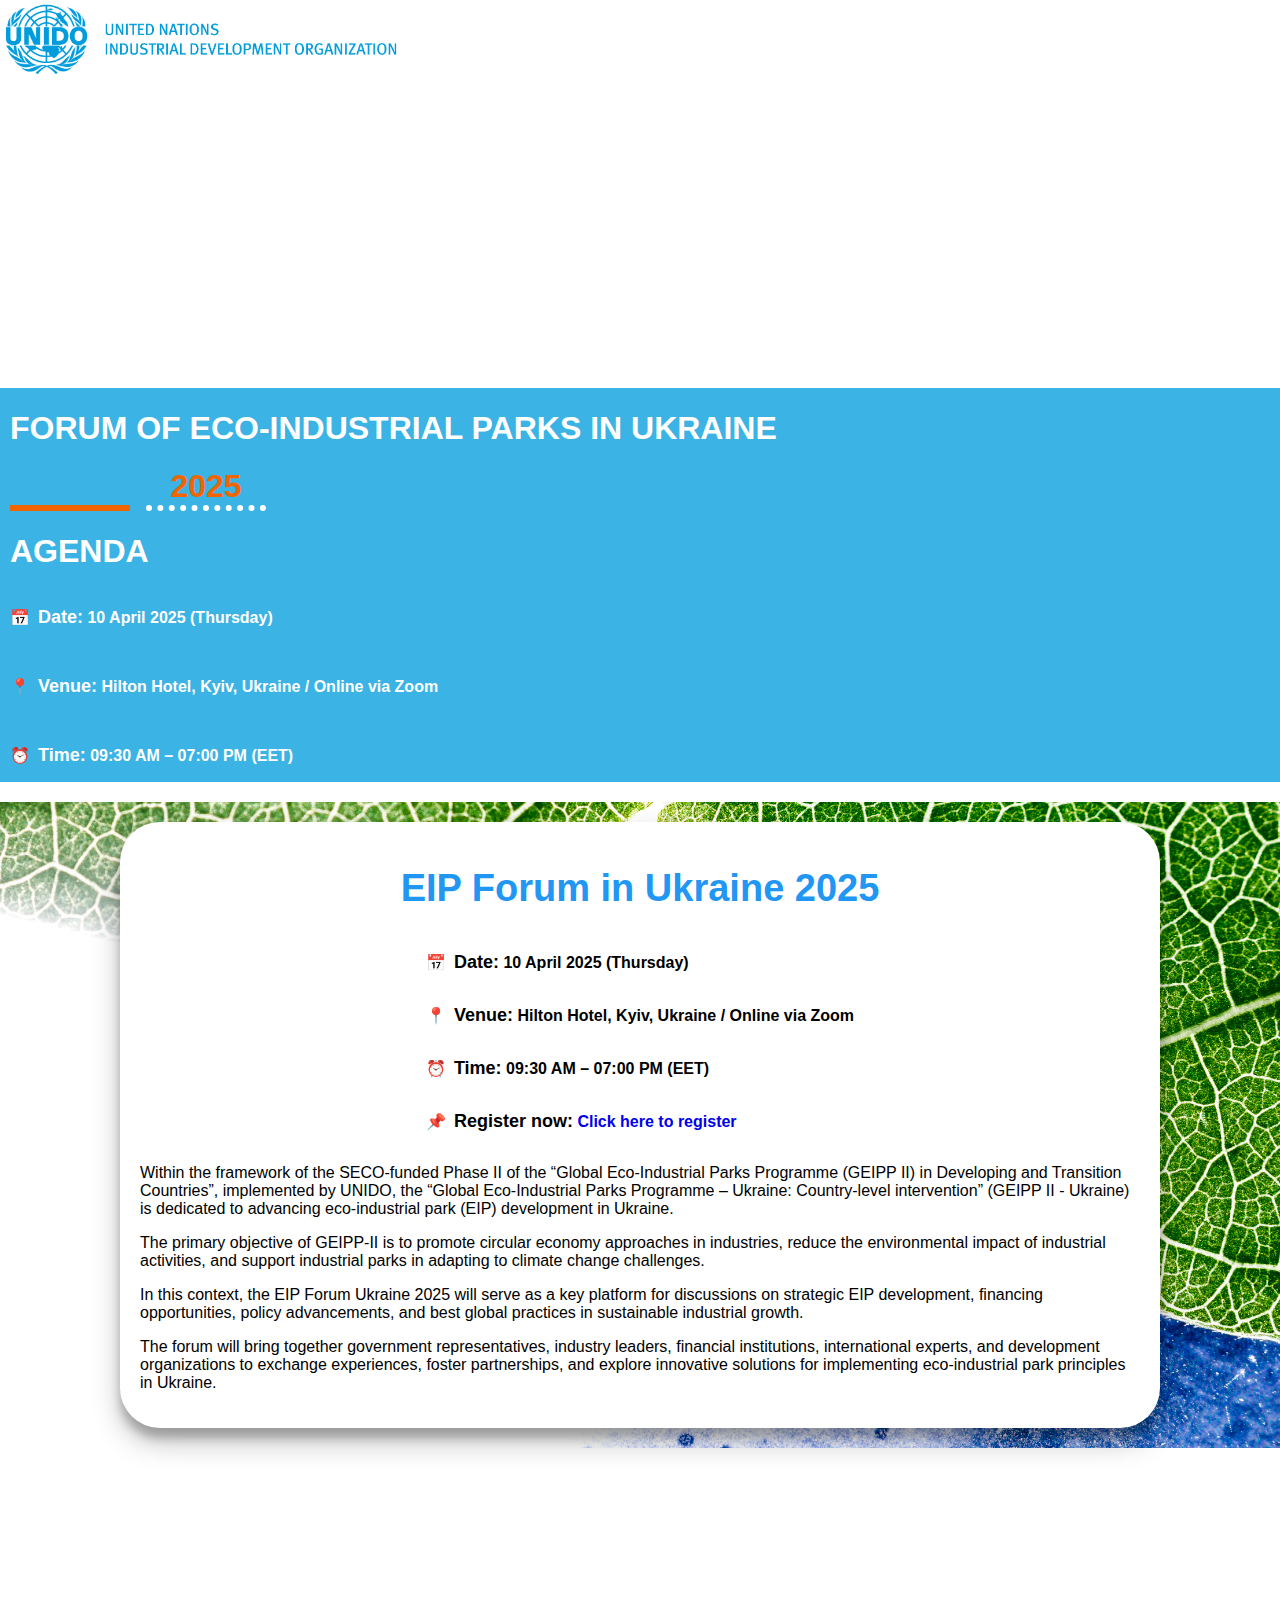
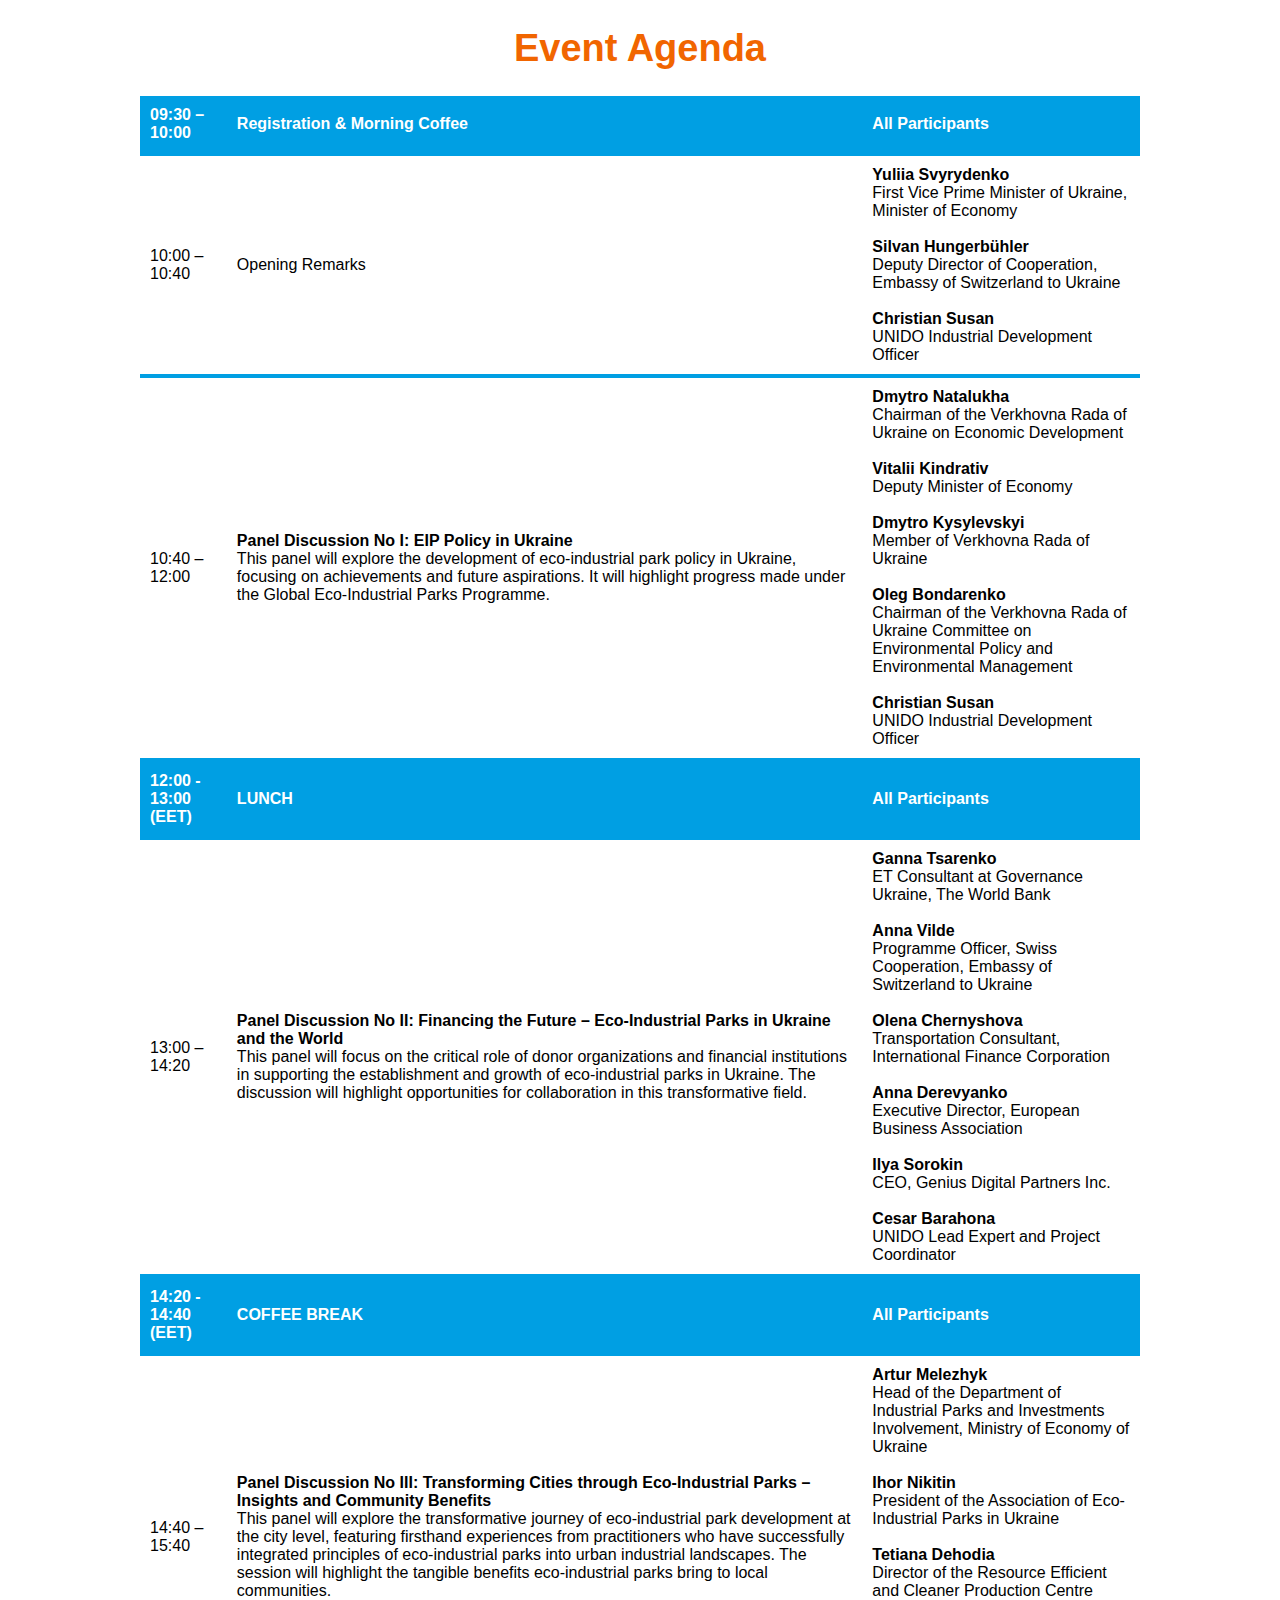
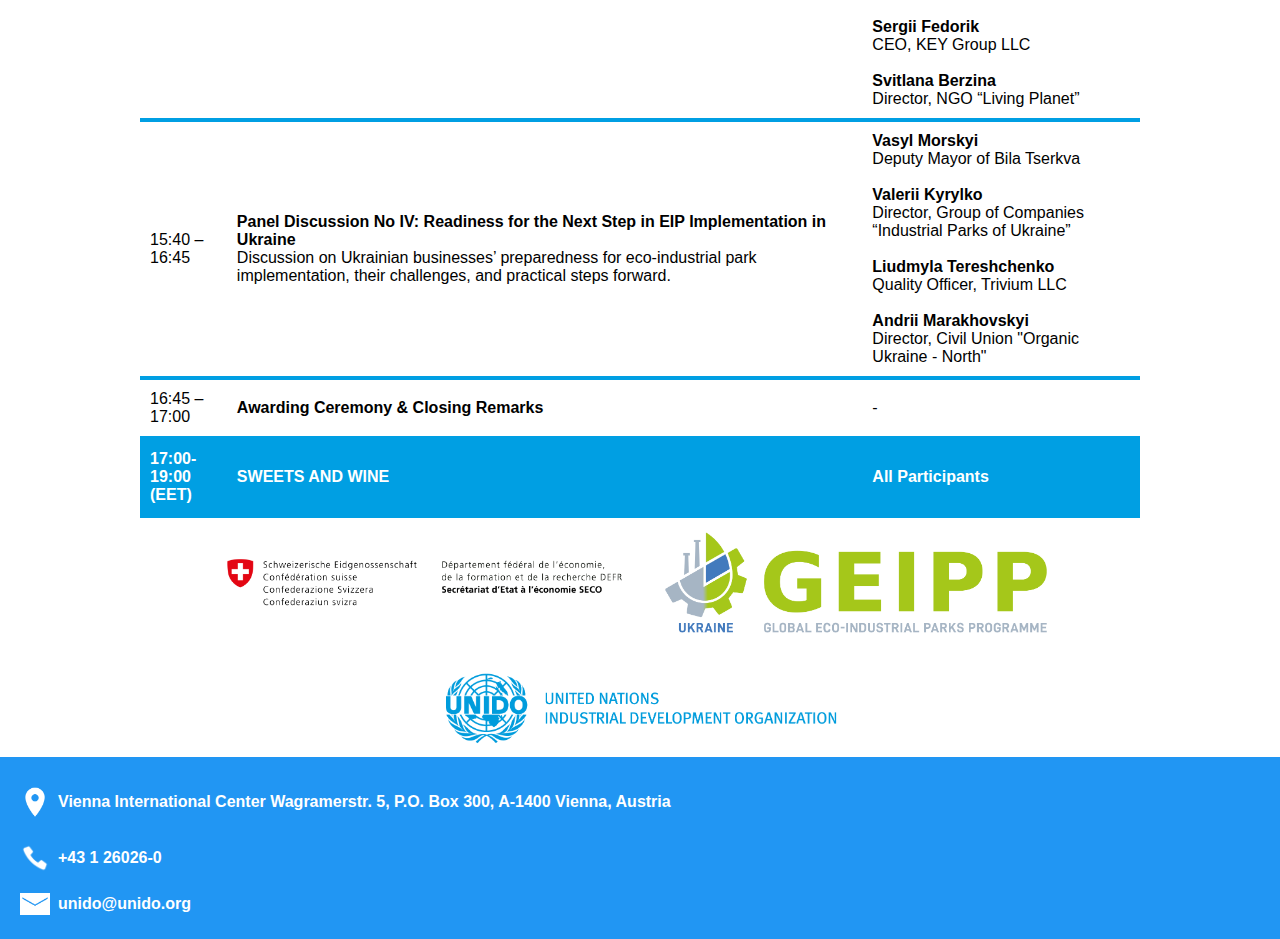
==== commit 28e39a18: "23" ====
--- a/events/events.html
+++ b/events/events.html
@@ -86,185 +86,185 @@
 <!--<div class="line">-->
 
 <!--</div>-->
-<div class="intro intro1">
-  <div class="intro-media intro-media1">
-    <video class="intro-media-video" src="../images/video/forum.mp4" type="video/mp4" playsinline autoplay muted loop></video>
+<div class="">
+  <div class="">
+    <video class="intro-media-video1" src="../images/video/forum.mp4" type="video/mp4" playsinline autoplay muted loop></video>
   </div>
 
 </div>
 
 
 
-<div class="speakers">
-  <h1 class="eip">SPEAKERS</h1>
-
-  <div class="speakers1">
-    <img class="photo-speak" src="../images/speaker/Yuliia%20Svyrydenko%20(1).jfif" alt="speaker">
-    <div class="description-speak">
-      Yuliia Svyrydenko
-      First Vice Prime Minister of Ukraine
-      The Minister of Economy
-    </div>
-  </div>
-  <div class="speakers2">
-    <img class="photo-speak" src="../images/speaker/Silvan%20Hungerbühler.jfif" alt="speaker">
-    <div class="description-speak">
-      Silvan Hungerbühler
-      Deputy Director of Cooperation, Embassy of Switzerland to Ukraine
-    </div>
-  </div>
-
-  <div class="speakers1">
-    <img class="photo-speak" src="../images/speaker/Christian%20Susan.jfif" alt="speaker">
-    <div class="description-speak">
-      Christian Susan
-      UNIDO Industrial Development Officer
-    </div>
-  </div>
-  <div class="speakers2">
-    <img class="photo-speak" src="../images/speaker/Dmytro%20Natalukha.jpg" alt="speaker">
-    <div class="description-speak">
-      Dmytro Natalukha
-      Chairman of the Verkhovna Rada of Ukraine on Economic Development
-    </div>
-  </div>
-
-  <div class="speakers1">
-    <img class="photo-speak" src="../images/speaker/Vitalii%20Kindrativ.jfif" alt="speaker">
-    <div class="description-speak">
-      Vitalii Kindrativ
-      Deputy Minister of Economy
-    </div>
-  </div>
-  <div class="speakers2">
-    <img class="photo-speak" src="../images/speaker/Dmytro%20Kysylevskyi.png" alt="speaker">
-    <div class="description-speak">
-      Dmytro Kysylevskyi
-      Member of Verkhovna Rada of Ukraine
-    </div>
-  </div>
-
-  <div class="speakers1">
-    <img class="photo-speak" src="../images/speaker/Олег%20Бондаренко.png" alt="speaker">
-    <div class="description-speak">
-      Oleg Bondarenko
-      Chairman of the Verkhovna Rada of Ukraine Committee on Environmental Policy and Environmental Management
-    </div>
-  </div>
-  <div class="speakers2">
-    <img class="photo-speak" src="../images/speaker/Ganna%20Tsarenko.jfif" alt="speaker">
-    <div class="description-speak">
-      Ganna Tsarenko
-      ET Consultant at Governance Ukraine, The World Bank
-    </div>
-  </div>
-
-  <div class="speakers1">
-    <img class="photo-speak" src="../images/speaker/Anna%20Vilde.jfif" alt="speaker">
-    <div class="description-speak">
-      Anna Vilde
-      Programme Officer, Swiss Cooperation, Embassy of Switzerland to Ukraine
-    </div>
-  </div>
-  <div class="speakers2">
-    <img class="photo-speak" src="../images/speaker/Olena%20Chernyshova.jfif" alt="speaker">
-    <div class="description-speak">
-      Olena Chernyshova
-      Transportation Consultant, International Finance Corporation
-    </div>
-  </div>
-
-  <div class="speakers1">
-    <img class="photo-speak" src="../images/speaker/Anna%20Derevyanko.jfif" alt="speaker">
-    <div class="description-speak">
-      Anna Derevyanko
-      Executive Director, European Business Association
-    </div>
-  </div>
-  <div class="speakers2">
-    <img class="photo-speak" src="../images/speaker/Ilya%20Sorokin.jfif" alt="speaker">
-    <div class="description-speak">
-      Ilya Sorokin
-      CEO, Genius Digital Partners Inc.
-    </div>
-  </div>
-
-  <div class="speakers1">
-    <img class="photo-speak" src="../images/speaker/Cesar%20Barahona.png" alt="speaker">
-    <div class="description-speak">
-      Cesar Barahona
-      UNIDO Lead Expert and Project Coordinator
-    </div>
-  </div>
-  <div class="speakers2">
-    <img class="photo-speak" src="../images/speaker/Артур%20Мележик%20Міністерство%20економіки%20України.jpg" alt="speaker">
-    <div class="description-speak">
-      Artur Melezhyk
-      Head of the Department of Industrial Parks and Investments Involvement, Ministry of Economy of Ukraine
-    </div>
-  </div>
-
-  <div class="speakers1">
-    <img class="photo-speak" src="../images/speaker/" alt="speaker">
-    <div class="description-speak">
-      Ihor Nikitin
-      President of the Association of Eco-Industrial Parks in Ukraine
-    </div>
-  </div>
-  <div class="speakers2">
-    <img class="photo-speak" src="../images/speaker/Tetiana%20Dehodia.jpg" alt="speaker">
-    <div class="description-speak">
-      Tetiana Dehodia
-      Director of the Resource Efficient and Cleaner Production Centre
-    </div>
-  </div>
-
-  <div class="speakers1">
-    <img class="photo-speak" src="../images/speaker/" alt="speaker">
-    <div class="description-speak">
-      Sergii Fedorik
-      CEO, KEY Group LLC
-    </div>
-  </div>
-  <div class="speakers2">
-    <img class="photo-speak" src="../images/speaker/Svitlana%20Berzina.png" alt="speaker">
-    <div class="description-speak">
-      Svitlana Berzina
-      Director, NGO “Living Planet”
-    </div>
-  </div>
-
-  <div class="speakers1">
-    <img class="photo-speak" src="../images/speaker/Василь%20Морський.pdf" alt="speaker">
-    <div class="description-speak">
-      Vasyl Morskyi
-      Deputy Mayor of Bila Tserkva
-    </div>
-  </div>
-  <div class="speakers2">
-    <img class="photo-speak" src="../images/speaker/Valerii%20Kyrylko.jfif" alt="speaker">
-    <div class="description-speak">
-      Valerii Kyrylko
-      Director, Group of Companies “Industrial Parks of Ukraine”
-    </div>
-  </div>
-
-  <div class="speakers1">
-    <img class="photo-speak" src="../images/speaker/Liudmyla%20Tereshchenko.jpg" alt="speaker">
-    <div class="description-speak">
-      Liudmyla Tereshchenko
-      Quality Officer, Trivium LLC
-    </div>
-  </div>
-  <div class="speakers2">
-    <img class="photo-speak" src="../images/speaker/Андрій%20Мараховський.jpg" alt="speaker">
-    <div class="description-speak">
-      Andrii Marakhovskyi
-      Director, Civil Union "Organic Ukraine - North"
-    </div>
-  </div>
-
-</div>
+<!--<div class="speakers">-->
+<!--  <h1 class="eip">SPEAKERS</h1>-->
+
+<!--  <div class="speakers1">-->
+<!--    <img class="photo-speak" src="../images/speaker/Yuliia%20Svyrydenko%20(1).jfif" alt="speaker">-->
+<!--    <div class="description-speak">-->
+<!--      Yuliia Svyrydenko-->
+<!--      First Vice Prime Minister of Ukraine-->
+<!--      The Minister of Economy-->
+<!--    </div>-->
+<!--  </div>-->
+<!--  <div class="speakers2">-->
+<!--    <img class="photo-speak" src="../images/speaker/Silvan%20Hungerbühler.jfif" alt="speaker">-->
+<!--    <div class="description-speak">-->
+<!--      Silvan Hungerbühler-->
+<!--      Deputy Director of Cooperation, Embassy of Switzerland to Ukraine-->
+<!--    </div>-->
+<!--  </div>-->
+
+<!--  <div class="speakers1">-->
+<!--    <img class="photo-speak" src="../images/speaker/Christian%20Susan.jfif" alt="speaker">-->
+<!--    <div class="description-speak">-->
+<!--      Christian Susan-->
+<!--      UNIDO Industrial Development Officer-->
+<!--    </div>-->
+<!--  </div>-->
+<!--  <div class="speakers2">-->
+<!--    <img class="photo-speak" src="../images/speaker/Dmytro%20Natalukha.jpg" alt="speaker">-->
+<!--    <div class="description-speak">-->
+<!--      Dmytro Natalukha-->
+<!--      Chairman of the Verkhovna Rada of Ukraine on Economic Development-->
+<!--    </div>-->
+<!--  </div>-->
+
+<!--  <div class="speakers1">-->
+<!--    <img class="photo-speak" src="../images/speaker/Vitalii%20Kindrativ.jfif" alt="speaker">-->
+<!--    <div class="description-speak">-->
+<!--      Vitalii Kindrativ-->
+<!--      Deputy Minister of Economy-->
+<!--    </div>-->
+<!--  </div>-->
+<!--  <div class="speakers2">-->
+<!--    <img class="photo-speak" src="../images/speaker/Dmytro%20Kysylevskyi.png" alt="speaker">-->
+<!--    <div class="description-speak">-->
+<!--      Dmytro Kysylevskyi-->
+<!--      Member of Verkhovna Rada of Ukraine-->
+<!--    </div>-->
+<!--  </div>-->
+
+<!--  <div class="speakers1">-->
+<!--    <img class="photo-speak" src="../images/speaker/Олег%20Бондаренко.png" alt="speaker">-->
+<!--    <div class="description-speak">-->
+<!--      Oleg Bondarenko-->
+<!--      Chairman of the Verkhovna Rada of Ukraine Committee on Environmental Policy and Environmental Management-->
+<!--    </div>-->
+<!--  </div>-->
+<!--  <div class="speakers2">-->
+<!--    <img class="photo-speak" src="../images/speaker/Ganna%20Tsarenko.jfif" alt="speaker">-->
+<!--    <div class="description-speak">-->
+<!--      Ganna Tsarenko-->
+<!--      ET Consultant at Governance Ukraine, The World Bank-->
+<!--    </div>-->
+<!--  </div>-->
+
+<!--  <div class="speakers1">-->
+<!--    <img class="photo-speak" src="../images/speaker/Anna%20Vilde.jfif" alt="speaker">-->
+<!--    <div class="description-speak">-->
+<!--      Anna Vilde-->
+<!--      Programme Officer, Swiss Cooperation, Embassy of Switzerland to Ukraine-->
+<!--    </div>-->
+<!--  </div>-->
+<!--  <div class="speakers2">-->
+<!--    <img class="photo-speak" src="../images/speaker/Olena%20Chernyshova.jfif" alt="speaker">-->
+<!--    <div class="description-speak">-->
+<!--      Olena Chernyshova-->
+<!--      Transportation Consultant, International Finance Corporation-->
+<!--    </div>-->
+<!--  </div>-->
+
+<!--  <div class="speakers1">-->
+<!--    <img class="photo-speak" src="../images/speaker/Anna%20Derevyanko.jfif" alt="speaker">-->
+<!--    <div class="description-speak">-->
+<!--      Anna Derevyanko-->
+<!--      Executive Director, European Business Association-->
+<!--    </div>-->
+<!--  </div>-->
+<!--  <div class="speakers2">-->
+<!--    <img class="photo-speak" src="../images/speaker/Ilya%20Sorokin.jfif" alt="speaker">-->
+<!--    <div class="description-speak">-->
+<!--      Ilya Sorokin-->
+<!--      CEO, Genius Digital Partners Inc.-->
+<!--    </div>-->
+<!--  </div>-->
+
+<!--  <div class="speakers1">-->
+<!--    <img class="photo-speak" src="../images/speaker/Cesar%20Barahona.png" alt="speaker">-->
+<!--    <div class="description-speak">-->
+<!--      Cesar Barahona-->
+<!--      UNIDO Lead Expert and Project Coordinator-->
+<!--    </div>-->
+<!--  </div>-->
+<!--  <div class="speakers2">-->
+<!--    <img class="photo-speak" src="../images/speaker/Артур%20Мележик%20Міністерство%20економіки%20України.jpg" alt="speaker">-->
+<!--    <div class="description-speak">-->
+<!--      Artur Melezhyk-->
+<!--      Head of the Department of Industrial Parks and Investments Involvement, Ministry of Economy of Ukraine-->
+<!--    </div>-->
+<!--  </div>-->
+
+<!--  <div class="speakers1">-->
+<!--    <img class="photo-speak" src="../images/speaker/" alt="speaker">-->
+<!--    <div class="description-speak">-->
+<!--      Ihor Nikitin-->
+<!--      President of the Association of Eco-Industrial Parks in Ukraine-->
+<!--    </div>-->
+<!--  </div>-->
+<!--  <div class="speakers2">-->
+<!--    <img class="photo-speak" src="../images/speaker/Tetiana%20Dehodia.jpg" alt="speaker">-->
+<!--    <div class="description-speak">-->
+<!--      Tetiana Dehodia-->
+<!--      Director of the Resource Efficient and Cleaner Production Centre-->
+<!--    </div>-->
+<!--  </div>-->
+
+<!--  <div class="speakers1">-->
+<!--    <img class="photo-speak" src="../images/speaker/" alt="speaker">-->
+<!--    <div class="description-speak">-->
+<!--      Sergii Fedorik-->
+<!--      CEO, KEY Group LLC-->
+<!--    </div>-->
+<!--  </div>-->
+<!--  <div class="speakers2">-->
+<!--    <img class="photo-speak" src="../images/speaker/Svitlana%20Berzina.png" alt="speaker">-->
+<!--    <div class="description-speak">-->
+<!--      Svitlana Berzina-->
+<!--      Director, NGO “Living Planet”-->
+<!--    </div>-->
+<!--  </div>-->
+
+<!--  <div class="speakers1">-->
+<!--    <img class="photo-speak" src="../images/speaker/Василь%20Морський.pdf" alt="speaker">-->
+<!--    <div class="description-speak">-->
+<!--      Vasyl Morskyi-->
+<!--      Deputy Mayor of Bila Tserkva-->
+<!--    </div>-->
+<!--  </div>-->
+<!--  <div class="speakers2">-->
+<!--    <img class="photo-speak" src="../images/speaker/Valerii%20Kyrylko.jfif" alt="speaker">-->
+<!--    <div class="description-speak">-->
+<!--      Valerii Kyrylko-->
+<!--      Director, Group of Companies “Industrial Parks of Ukraine”-->
+<!--    </div>-->
+<!--  </div>-->
+
+<!--  <div class="speakers1">-->
+<!--    <img class="photo-speak" src="../images/speaker/Liudmyla%20Tereshchenko.jpg" alt="speaker">-->
+<!--    <div class="description-speak">-->
+<!--      Liudmyla Tereshchenko-->
+<!--      Quality Officer, Trivium LLC-->
+<!--    </div>-->
+<!--  </div>-->
+<!--  <div class="speakers2">-->
+<!--    <img class="photo-speak" src="../images/speaker/Андрій%20Мараховський.jpg" alt="speaker">-->
+<!--    <div class="description-speak">-->
+<!--      Andrii Marakhovskyi-->
+<!--      Director, Civil Union "Organic Ukraine - North"-->
+<!--    </div>-->
+<!--  </div>-->
+
+<!--</div>-->
 
 <div class="table1">
   <h1 class="orange">Event Agenda</h1>
--- a/styless.css
+++ b/styless.css
@@ -447,6 +447,11 @@
   width: 100%;
 }
 
+.intro-media-video1{
+  max-width: 1600px;
+  width: 100%;
+}
+
 @media (max-width: 706px){
   .intro-media-video{
     width: auto;
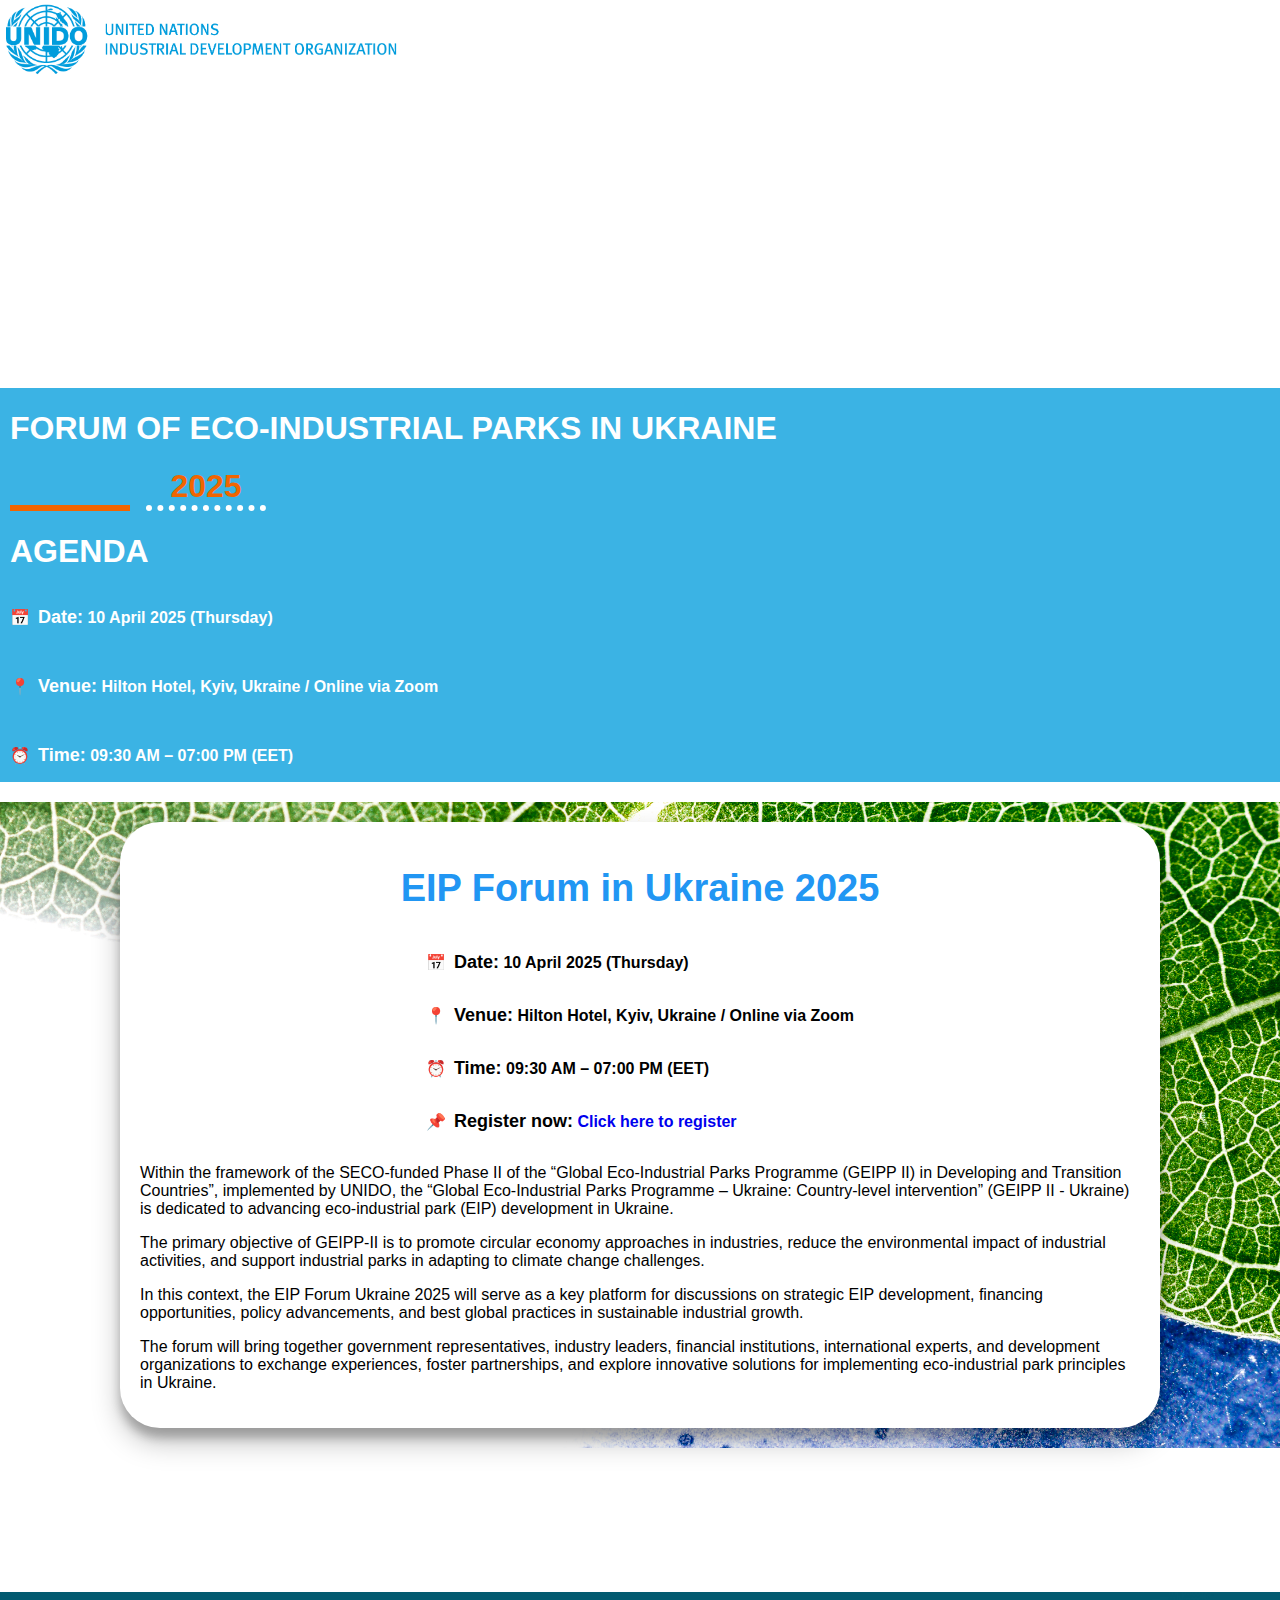
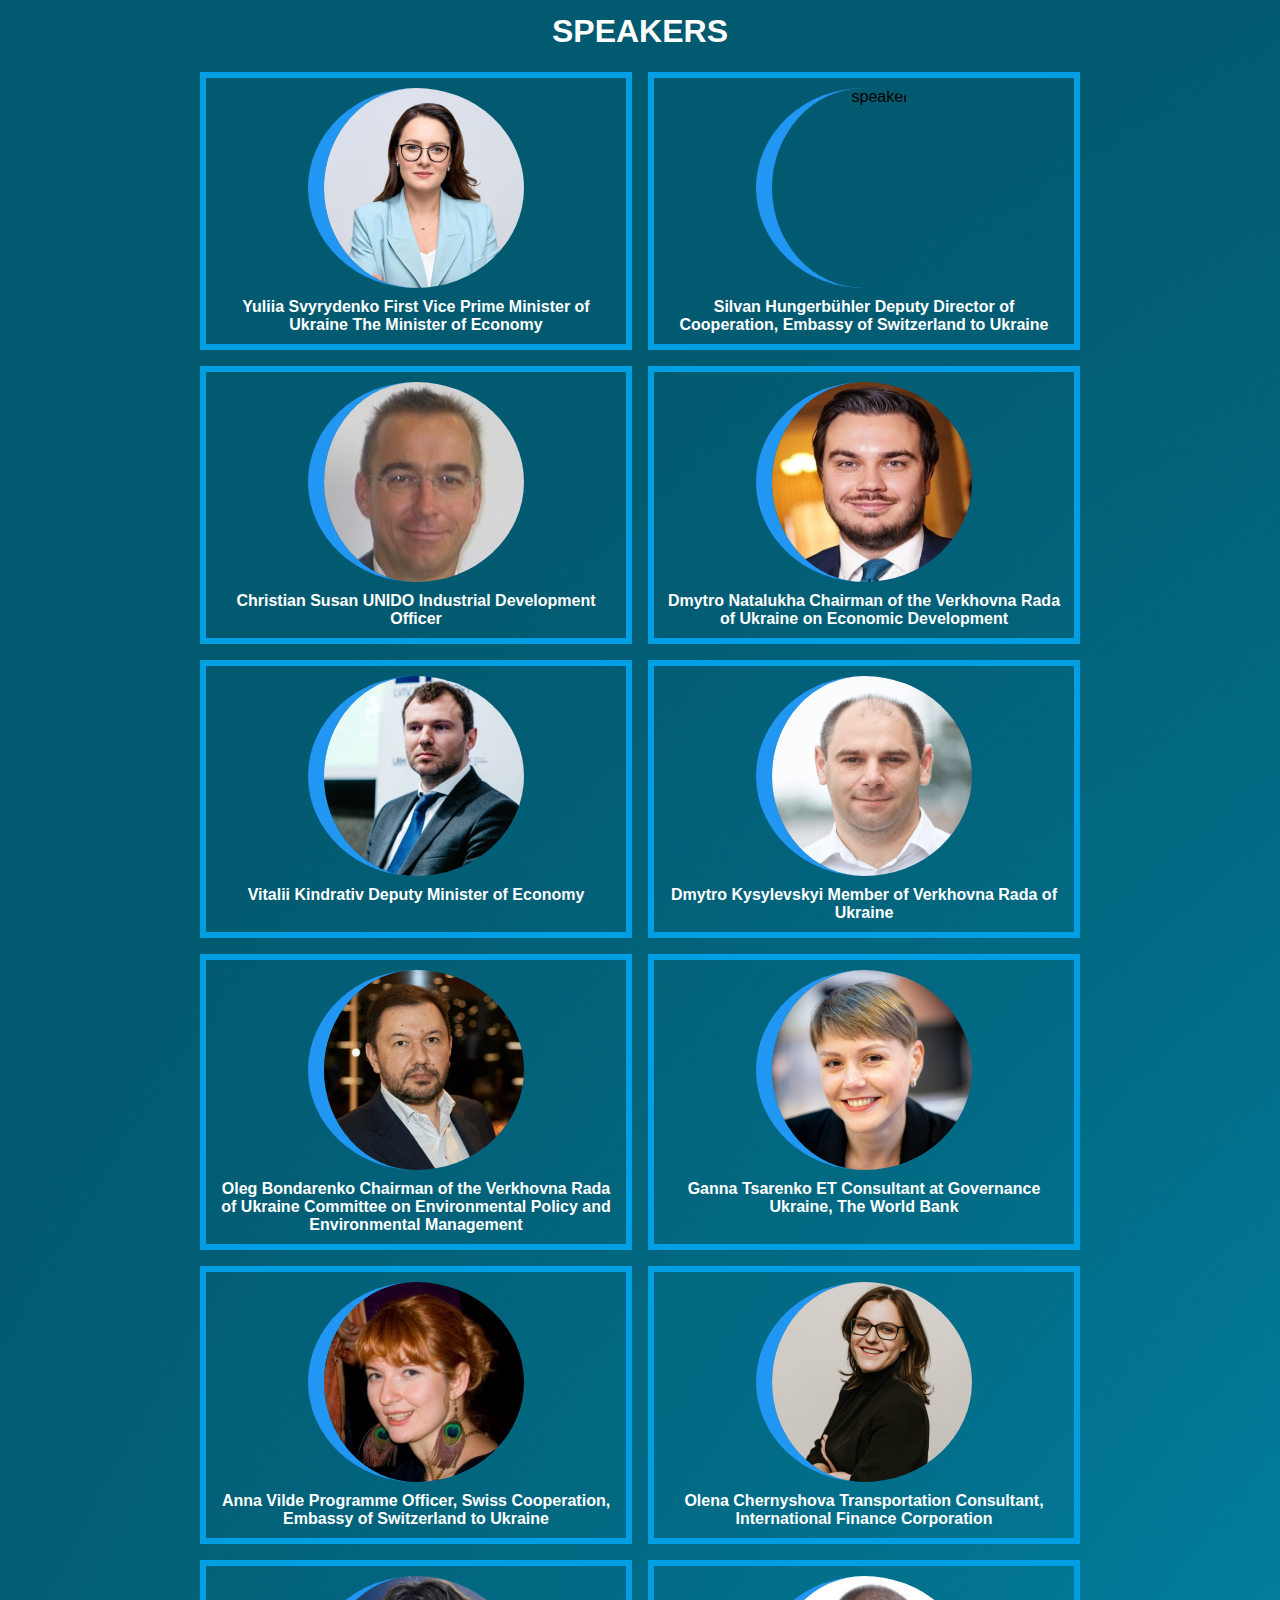
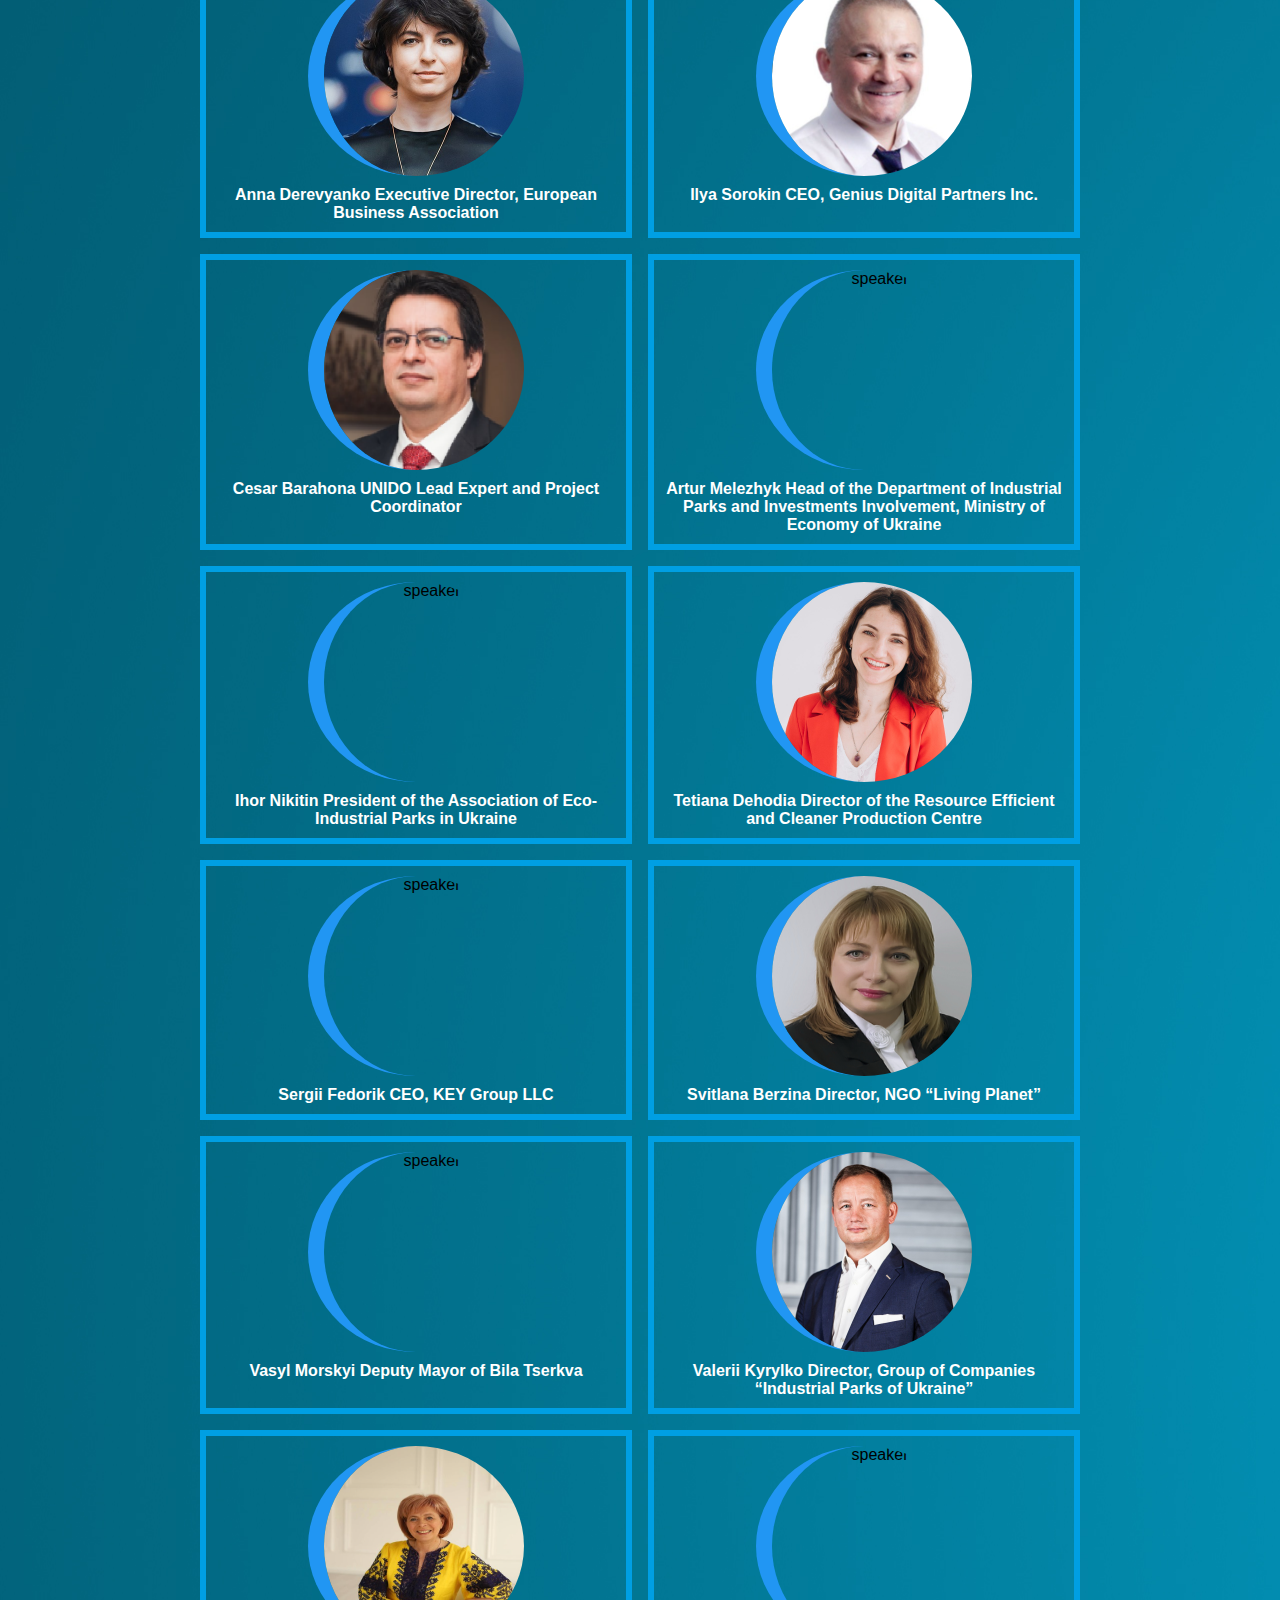
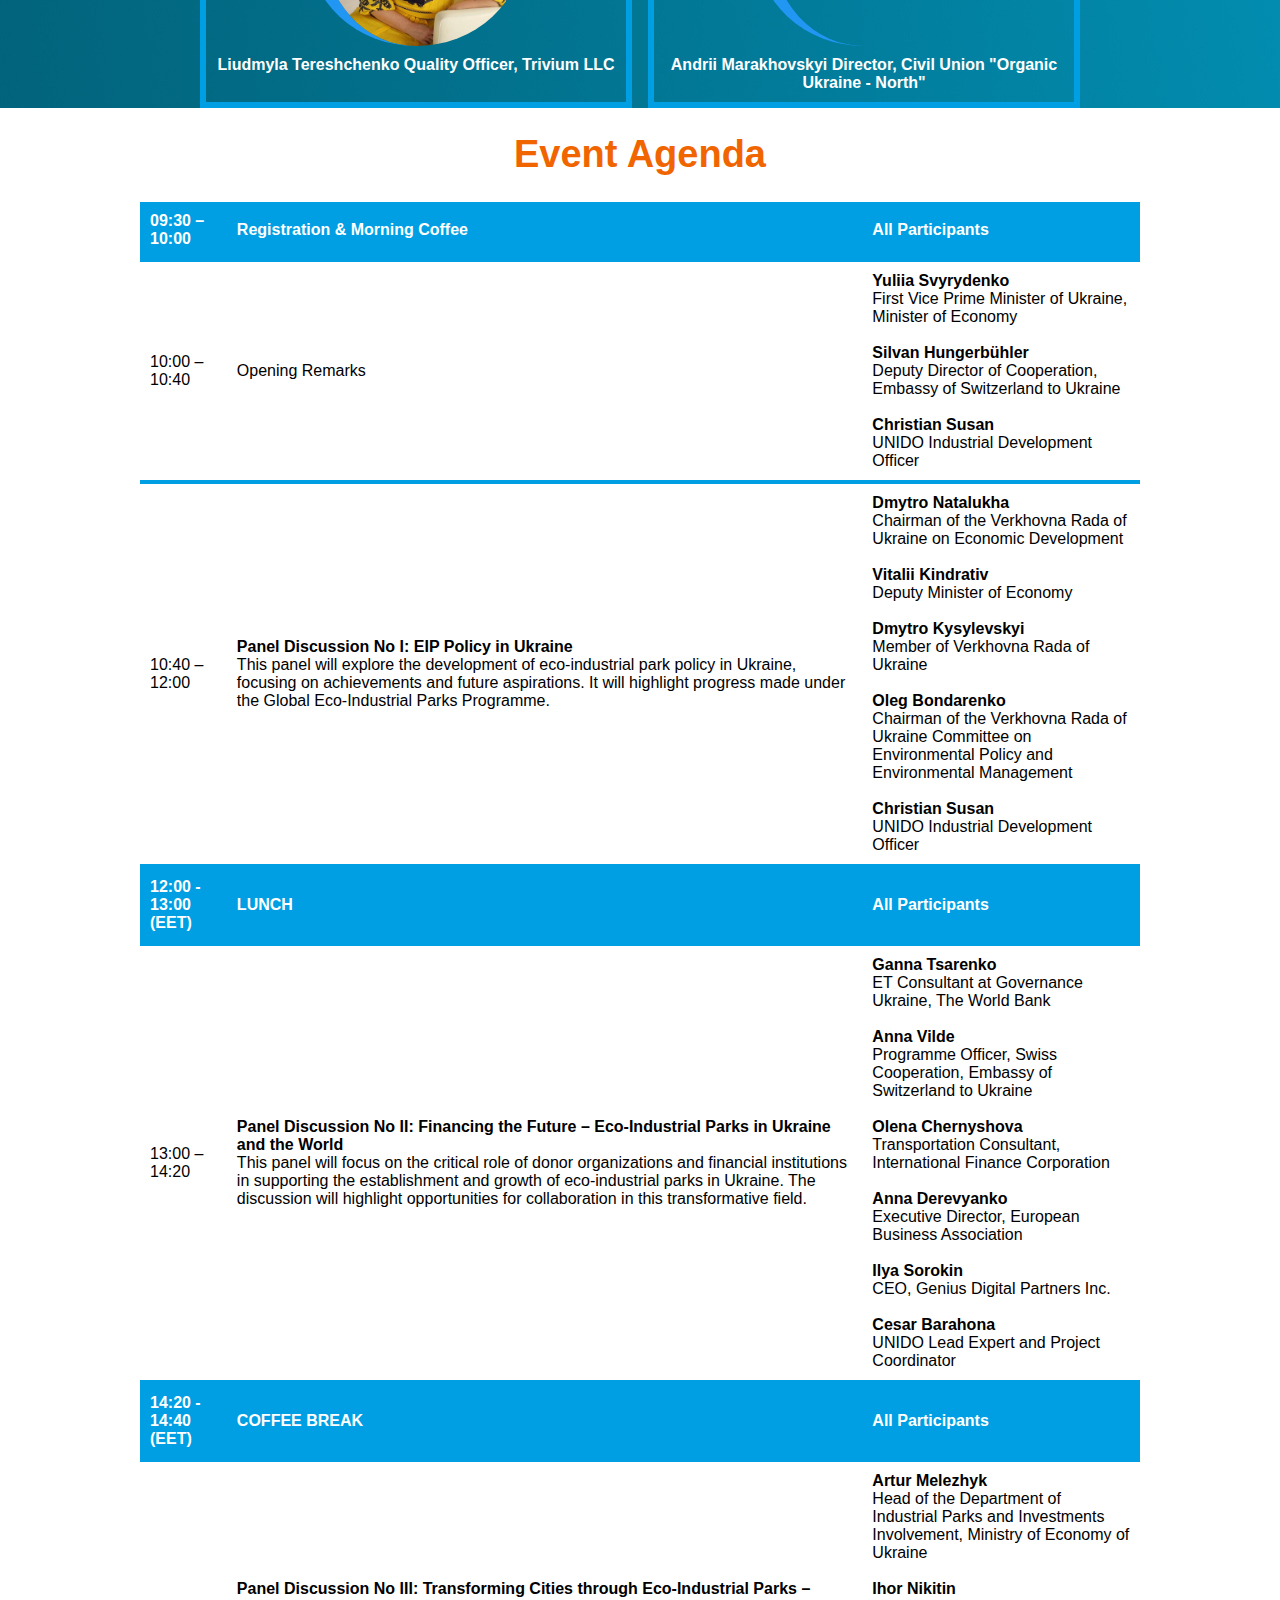
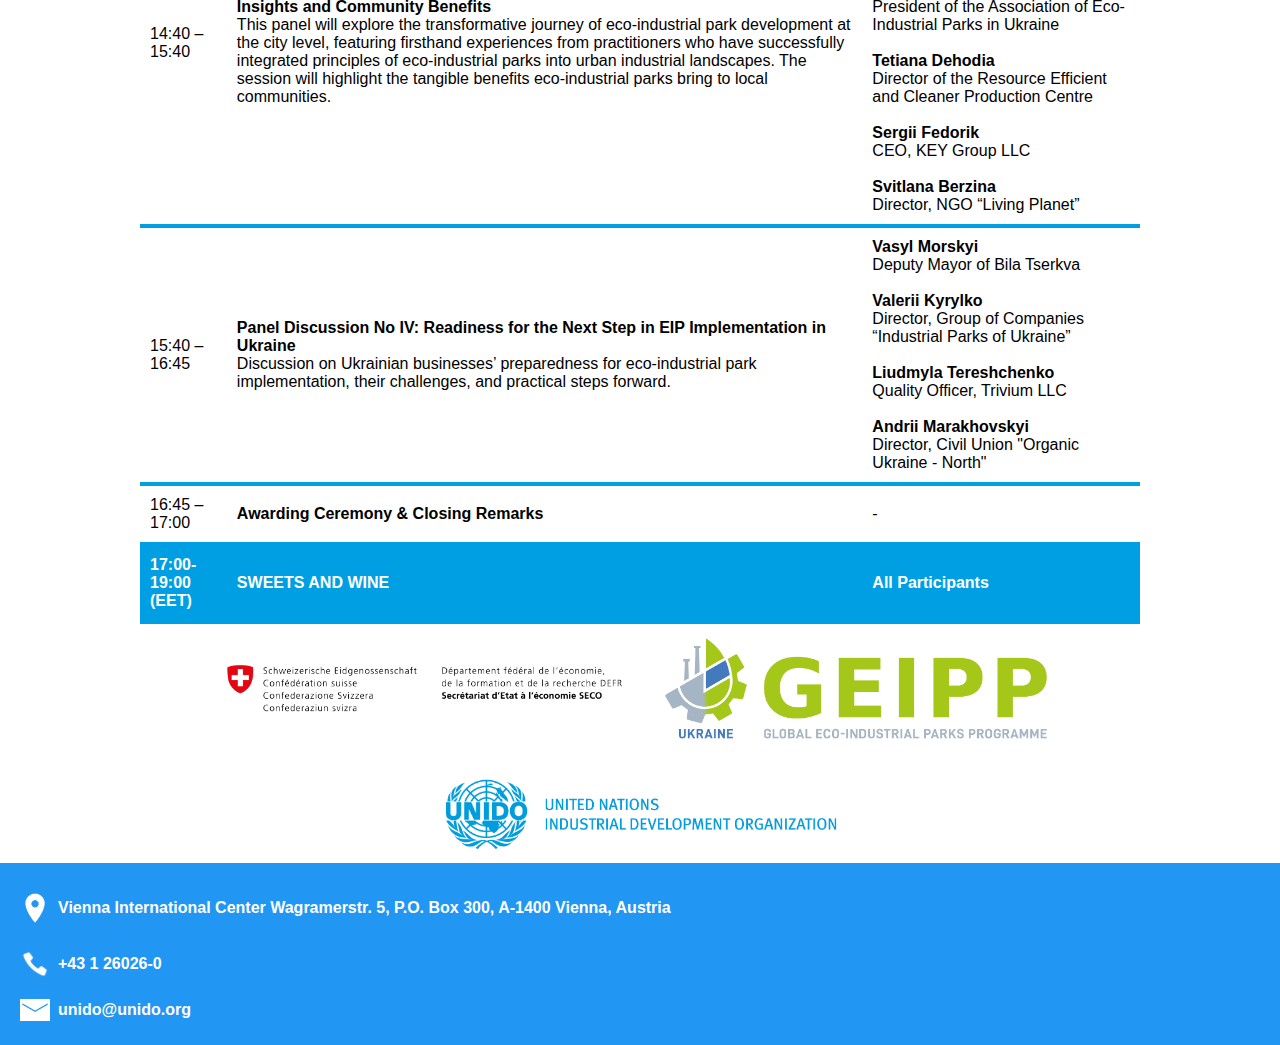
==== commit f06b455f: "24" ====
--- a/events/events.html
+++ b/events/events.html
@@ -4,6 +4,7 @@
 <head>
   <title>ConferExpo</title>
   <link rel="stylesheet" href="../styless.css">
+  <link rel="stylesheet" href="../styless2.css">
   <link rel="shortcut icon" href="../images/logo-logo.png">
   <meta charset="UTF-8">
   <meta name="viewport" content="width=device-width">
@@ -95,176 +96,178 @@
 
 
 
-<!--<div class="speakers">-->
-<!--  <h1 class="eip">SPEAKERS</h1>-->
-
-<!--  <div class="speakers1">-->
-<!--    <img class="photo-speak" src="../images/speaker/Yuliia%20Svyrydenko%20(1).jfif" alt="speaker">-->
-<!--    <div class="description-speak">-->
-<!--      Yuliia Svyrydenko-->
-<!--      First Vice Prime Minister of Ukraine-->
-<!--      The Minister of Economy-->
-<!--    </div>-->
-<!--  </div>-->
-<!--  <div class="speakers2">-->
-<!--    <img class="photo-speak" src="../images/speaker/Silvan%20Hungerbühler.jfif" alt="speaker">-->
-<!--    <div class="description-speak">-->
-<!--      Silvan Hungerbühler-->
-<!--      Deputy Director of Cooperation, Embassy of Switzerland to Ukraine-->
-<!--    </div>-->
-<!--  </div>-->
-
-<!--  <div class="speakers1">-->
-<!--    <img class="photo-speak" src="../images/speaker/Christian%20Susan.jfif" alt="speaker">-->
-<!--    <div class="description-speak">-->
-<!--      Christian Susan-->
-<!--      UNIDO Industrial Development Officer-->
-<!--    </div>-->
-<!--  </div>-->
-<!--  <div class="speakers2">-->
-<!--    <img class="photo-speak" src="../images/speaker/Dmytro%20Natalukha.jpg" alt="speaker">-->
-<!--    <div class="description-speak">-->
-<!--      Dmytro Natalukha-->
-<!--      Chairman of the Verkhovna Rada of Ukraine on Economic Development-->
-<!--    </div>-->
-<!--  </div>-->
-
-<!--  <div class="speakers1">-->
-<!--    <img class="photo-speak" src="../images/speaker/Vitalii%20Kindrativ.jfif" alt="speaker">-->
-<!--    <div class="description-speak">-->
-<!--      Vitalii Kindrativ-->
-<!--      Deputy Minister of Economy-->
-<!--    </div>-->
-<!--  </div>-->
-<!--  <div class="speakers2">-->
-<!--    <img class="photo-speak" src="../images/speaker/Dmytro%20Kysylevskyi.png" alt="speaker">-->
-<!--    <div class="description-speak">-->
-<!--      Dmytro Kysylevskyi-->
-<!--      Member of Verkhovna Rada of Ukraine-->
-<!--    </div>-->
-<!--  </div>-->
-
-<!--  <div class="speakers1">-->
-<!--    <img class="photo-speak" src="../images/speaker/Олег%20Бондаренко.png" alt="speaker">-->
-<!--    <div class="description-speak">-->
-<!--      Oleg Bondarenko-->
-<!--      Chairman of the Verkhovna Rada of Ukraine Committee on Environmental Policy and Environmental Management-->
-<!--    </div>-->
-<!--  </div>-->
-<!--  <div class="speakers2">-->
-<!--    <img class="photo-speak" src="../images/speaker/Ganna%20Tsarenko.jfif" alt="speaker">-->
-<!--    <div class="description-speak">-->
-<!--      Ganna Tsarenko-->
-<!--      ET Consultant at Governance Ukraine, The World Bank-->
-<!--    </div>-->
-<!--  </div>-->
-
-<!--  <div class="speakers1">-->
-<!--    <img class="photo-speak" src="../images/speaker/Anna%20Vilde.jfif" alt="speaker">-->
-<!--    <div class="description-speak">-->
-<!--      Anna Vilde-->
-<!--      Programme Officer, Swiss Cooperation, Embassy of Switzerland to Ukraine-->
-<!--    </div>-->
-<!--  </div>-->
-<!--  <div class="speakers2">-->
-<!--    <img class="photo-speak" src="../images/speaker/Olena%20Chernyshova.jfif" alt="speaker">-->
-<!--    <div class="description-speak">-->
-<!--      Olena Chernyshova-->
-<!--      Transportation Consultant, International Finance Corporation-->
-<!--    </div>-->
-<!--  </div>-->
-
-<!--  <div class="speakers1">-->
-<!--    <img class="photo-speak" src="../images/speaker/Anna%20Derevyanko.jfif" alt="speaker">-->
-<!--    <div class="description-speak">-->
-<!--      Anna Derevyanko-->
-<!--      Executive Director, European Business Association-->
-<!--    </div>-->
-<!--  </div>-->
-<!--  <div class="speakers2">-->
-<!--    <img class="photo-speak" src="../images/speaker/Ilya%20Sorokin.jfif" alt="speaker">-->
-<!--    <div class="description-speak">-->
-<!--      Ilya Sorokin-->
-<!--      CEO, Genius Digital Partners Inc.-->
-<!--    </div>-->
-<!--  </div>-->
-
-<!--  <div class="speakers1">-->
-<!--    <img class="photo-speak" src="../images/speaker/Cesar%20Barahona.png" alt="speaker">-->
-<!--    <div class="description-speak">-->
-<!--      Cesar Barahona-->
-<!--      UNIDO Lead Expert and Project Coordinator-->
-<!--    </div>-->
-<!--  </div>-->
-<!--  <div class="speakers2">-->
-<!--    <img class="photo-speak" src="../images/speaker/Артур%20Мележик%20Міністерство%20економіки%20України.jpg" alt="speaker">-->
-<!--    <div class="description-speak">-->
-<!--      Artur Melezhyk-->
-<!--      Head of the Department of Industrial Parks and Investments Involvement, Ministry of Economy of Ukraine-->
-<!--    </div>-->
-<!--  </div>-->
-
-<!--  <div class="speakers1">-->
-<!--    <img class="photo-speak" src="../images/speaker/" alt="speaker">-->
-<!--    <div class="description-speak">-->
-<!--      Ihor Nikitin-->
-<!--      President of the Association of Eco-Industrial Parks in Ukraine-->
-<!--    </div>-->
-<!--  </div>-->
-<!--  <div class="speakers2">-->
-<!--    <img class="photo-speak" src="../images/speaker/Tetiana%20Dehodia.jpg" alt="speaker">-->
-<!--    <div class="description-speak">-->
-<!--      Tetiana Dehodia-->
-<!--      Director of the Resource Efficient and Cleaner Production Centre-->
-<!--    </div>-->
-<!--  </div>-->
-
-<!--  <div class="speakers1">-->
-<!--    <img class="photo-speak" src="../images/speaker/" alt="speaker">-->
-<!--    <div class="description-speak">-->
-<!--      Sergii Fedorik-->
-<!--      CEO, KEY Group LLC-->
-<!--    </div>-->
-<!--  </div>-->
-<!--  <div class="speakers2">-->
-<!--    <img class="photo-speak" src="../images/speaker/Svitlana%20Berzina.png" alt="speaker">-->
-<!--    <div class="description-speak">-->
-<!--      Svitlana Berzina-->
-<!--      Director, NGO “Living Planet”-->
-<!--    </div>-->
-<!--  </div>-->
-
-<!--  <div class="speakers1">-->
-<!--    <img class="photo-speak" src="../images/speaker/Василь%20Морський.pdf" alt="speaker">-->
-<!--    <div class="description-speak">-->
-<!--      Vasyl Morskyi-->
-<!--      Deputy Mayor of Bila Tserkva-->
-<!--    </div>-->
-<!--  </div>-->
-<!--  <div class="speakers2">-->
-<!--    <img class="photo-speak" src="../images/speaker/Valerii%20Kyrylko.jfif" alt="speaker">-->
-<!--    <div class="description-speak">-->
-<!--      Valerii Kyrylko-->
-<!--      Director, Group of Companies “Industrial Parks of Ukraine”-->
-<!--    </div>-->
-<!--  </div>-->
-
-<!--  <div class="speakers1">-->
-<!--    <img class="photo-speak" src="../images/speaker/Liudmyla%20Tereshchenko.jpg" alt="speaker">-->
-<!--    <div class="description-speak">-->
-<!--      Liudmyla Tereshchenko-->
-<!--      Quality Officer, Trivium LLC-->
-<!--    </div>-->
-<!--  </div>-->
-<!--  <div class="speakers2">-->
-<!--    <img class="photo-speak" src="../images/speaker/Андрій%20Мараховський.jpg" alt="speaker">-->
-<!--    <div class="description-speak">-->
-<!--      Andrii Marakhovskyi-->
-<!--      Director, Civil Union "Organic Ukraine - North"-->
-<!--    </div>-->
-<!--  </div>-->
-
-<!--</div>-->
+<div class="speakers">
+  <h1 class="eip1">SPEAKERS</h1>
+
+  <div class="speakers-box">
+    <div class="speakers1">
+      <img class="photo-speak" src="../images/speaker/Yuliia%20Svyrydenko.png" alt="speaker">
+      <div class="description-speak">
+        Yuliia Svyrydenko
+        First Vice Prime Minister of Ukraine
+        The Minister of Economy
+      </div>
+    </div>
+    <div class="speakers2">
+      <img class="photo-speak" src="../images/speaker/Silvan%2520Hungerbühler.png" alt="speaker">
+      <div class="description-speak">
+        Silvan Hungerbühler
+        Deputy Director of Cooperation, Embassy of Switzerland to Ukraine
+      </div>
+    </div>
+
+    <div class="speakers1">
+      <img class="photo-speak" src="../images/speaker/Christian%20Susan.png" alt="speaker">
+      <div class="description-speak">
+        Christian Susan
+        UNIDO Industrial Development Officer
+      </div>
+    </div>
+    <div class="speakers2">
+      <img class="photo-speak" src="../images/speaker/Dmytro%20Natalukha.png" alt="speaker">
+      <div class="description-speak">
+        Dmytro Natalukha
+        Chairman of the Verkhovna Rada of Ukraine on Economic Development
+      </div>
+    </div>
+
+    <div class="speakers1">
+      <img class="photo-speak" src="../images/speaker/Vitalii%20Kindrativ.png" alt="speaker">
+      <div class="description-speak">
+        Vitalii Kindrativ
+        Deputy Minister of Economy
+      </div>
+    </div>
+    <div class="speakers2">
+      <img class="photo-speak" src="../images/speaker/Dmytro%20Kysylevskyi.png" alt="speaker">
+      <div class="description-speak">
+        Dmytro Kysylevskyi
+        Member of Verkhovna Rada of Ukraine
+      </div>
+    </div>
+
+    <div class="speakers1">
+      <img class="photo-speak" src="../images/speaker/Олег%20Бондаренко.png" alt="speaker">
+      <div class="description-speak">
+        Oleg Bondarenko
+        Chairman of the Verkhovna Rada of Ukraine Committee on Environmental Policy and Environmental Management
+      </div>
+    </div>
+    <div class="speakers2">
+      <img class="photo-speak" src="../images/speaker/Ganna%20Tsarenko.png" alt="speaker">
+      <div class="description-speak">
+        Ganna Tsarenko
+        ET Consultant at Governance Ukraine, The World Bank
+      </div>
+    </div>
+
+    <div class="speakers1">
+      <img class="photo-speak" src="../images/speaker/Anna%20Vilde.png" alt="speaker">
+      <div class="description-speak">
+        Anna Vilde
+        Programme Officer, Swiss Cooperation, Embassy of Switzerland to Ukraine
+      </div>
+    </div>
+    <div class="speakers2">
+      <img class="photo-speak" src="../images/speaker/Olena%20Chernyshova.png" alt="speaker">
+      <div class="description-speak">
+        Olena Chernyshova
+        Transportation Consultant, International Finance Corporation
+      </div>
+    </div>
+
+    <div class="speakers1">
+      <img class="photo-speak" src="../images/speaker/Anna%20Derevyanko.png" alt="speaker">
+      <div class="description-speak">
+        Anna Derevyanko
+        Executive Director, European Business Association
+      </div>
+    </div>
+    <div class="speakers2">
+      <img class="photo-speak" src="../images/speaker/Ilya%20Sorokin.png" alt="speaker">
+      <div class="description-speak">
+        Ilya Sorokin
+        CEO, Genius Digital Partners Inc.
+      </div>
+    </div>
+
+    <div class="speakers1">
+      <img class="photo-speak" src="../images/speaker/Cesar%20Barahona.png" alt="speaker">
+      <div class="description-speak">
+        Cesar Barahona
+        UNIDO Lead Expert and Project Coordinator
+      </div>
+    </div>
+    <div class="speakers2">
+      <img class="photo-speak" src="../images/speaker/Артур%20Мележик%20Міністерство%20економіки%20України.png" alt="speaker">
+      <div class="description-speak">
+        Artur Melezhyk
+        Head of the Department of Industrial Parks and Investments Involvement, Ministry of Economy of Ukraine
+      </div>
+    </div>
+
+    <div class="speakers1">
+      <img class="photo-speak" src="../images/speaker/" alt="speaker">
+      <div class="description-speak">
+        Ihor Nikitin
+        President of the Association of Eco-Industrial Parks in Ukraine
+      </div>
+    </div>
+    <div class="speakers2">
+      <img class="photo-speak" src="../images/speaker/Tetiana%20Dehodia.png" alt="speaker">
+      <div class="description-speak">
+        Tetiana Dehodia
+        Director of the Resource Efficient and Cleaner Production Centre
+      </div>
+    </div>
+
+    <div class="speakers1">
+      <img class="photo-speak" src="../images/speaker/" alt="speaker">
+      <div class="description-speak">
+        Sergii Fedorik
+        CEO, KEY Group LLC
+      </div>
+    </div>
+    <div class="speakers2">
+      <img class="photo-speak" src="../images/speaker/Svitlana%20Berzina.png" alt="speaker">
+      <div class="description-speak">
+        Svitlana Berzina
+        Director, NGO “Living Planet”
+      </div>
+    </div>
+
+    <div class="speakers1">
+      <img class="photo-speak" src="../images/speaker/Морской.png" alt="speaker">
+      <div class="description-speak">
+        Vasyl Morskyi
+        Deputy Mayor of Bila Tserkva
+      </div>
+    </div>
+    <div class="speakers2">
+      <img class="photo-speak" src="../images/speaker/Valerii%20Kyrylko.png" alt="speaker">
+      <div class="description-speak">
+        Valerii Kyrylko
+        Director, Group of Companies “Industrial Parks of Ukraine”
+      </div>
+    </div>
+
+    <div class="speakers1">
+      <img class="photo-speak" src="../images/speaker/Liudmyla%20Tereshchenko.png" alt="speaker">
+      <div class="description-speak">
+        Liudmyla Tereshchenko
+        Quality Officer, Trivium LLC
+      </div>
+    </div>
+    <div class="speakers2">
+      <img class="photo-speak" src="../images/speaker/Андрій%20Мараховський.png" alt="speaker">
+      <div class="description-speak">
+        Andrii Marakhovskyi
+        Director, Civil Union "Organic Ukraine - North"
+      </div>
+    </div>
+  </div>
+
+</div>
 
 <div class="table1">
   <h1 class="orange">Event Agenda</h1>
--- a/styless.css
+++ b/styless.css
@@ -816,34 +816,55 @@
 }
 
 .photo-speak{
+  /*max-width: 400px;*/
+  /*width: 100%;*/
+  border-radius: 100%;
+  border-left: 16px solid #2196F3;
+  height: 200px;
+  width: 200px;
+  margin-bottom: 10px;
+}
+
+.speakers1{
+  /*display: flex;*/
+  /*align-items: center;*/
+  /*gap: 2rem;*/
+  /*border-bottom: 3px solid #009fe3;*/
+  /*max-width: 1000px;*/
+  /*width: 100%;*/
+  /*padding: 10px;*/
+  /*flex-wrap: wrap;*/
+  /*justify-content: center;*/
+
+  display: flex;
+  flex-direction: column;
+  align-items: center;
+  text-align: center;
+  border: 6px solid #009fe3;
+  padding: 10px;
   max-width: 400px;
   width: 100%;
-  border-radius: 100%;
-}
-
-.speakers1{
-  display: flex;
-  align-items: center;
-  gap: 2rem;
-  border-bottom: 3px solid #009fe3;
-  max-width: 1000px;
-  width: 100%;
+}
+
+.speakers2{
+  /*display: flex;*/
+  /*align-items: center;*/
+  /*gap: 2rem;*/
+  /*flex-direction: row-reverse;*/
+  /*border-bottom: 3px solid #009fe3;*/
+  /*max-width: 1000px;*/
+  /*width: 100%;*/
+  /*padding: 10px;*/
+  /*flex-wrap: wrap;*/
+  /*justify-content: center;*/
+  display: flex;
+  flex-direction: column;
+  align-items: center;
+  text-align: center;
+  border: 6px solid #009fe3;
   padding: 10px;
-  flex-wrap: wrap;
-  justify-content: center;
-}
-
-.speakers2{
-  display: flex;
-  align-items: center;
-  gap: 2rem;
-  flex-direction: row-reverse;
-  border-bottom: 3px solid #009fe3;
-  max-width: 1000px;
-  width: 100%;
-  padding: 10px;
-  flex-wrap: wrap;
-  justify-content: center;
+  max-width: 400px;
+  width: 100%;
 }
 
 @media (max-width: 831px){
@@ -856,12 +877,22 @@
   display: flex;
   flex-direction: column;
   align-items: center;
+  background: url(images/abstract-textured-backgound.jpg);
+  margin-top: -10px;
+}
+
+.speakers-box{
+  display: flex;
+  flex-direction: row;
+  flex-wrap: wrap;
+  justify-content: center;
+  gap: 1rem;
 }
 
 .description-speak{
   max-width: 400px;
   width: 100%;
-  color: black;
+  color: white;
   font-weight: 900;
 }
 
--- a/styless2.css
+++ b/styless2.css
@@ -0,0 +1,3 @@
+.eip1{
+  color: white;
+}
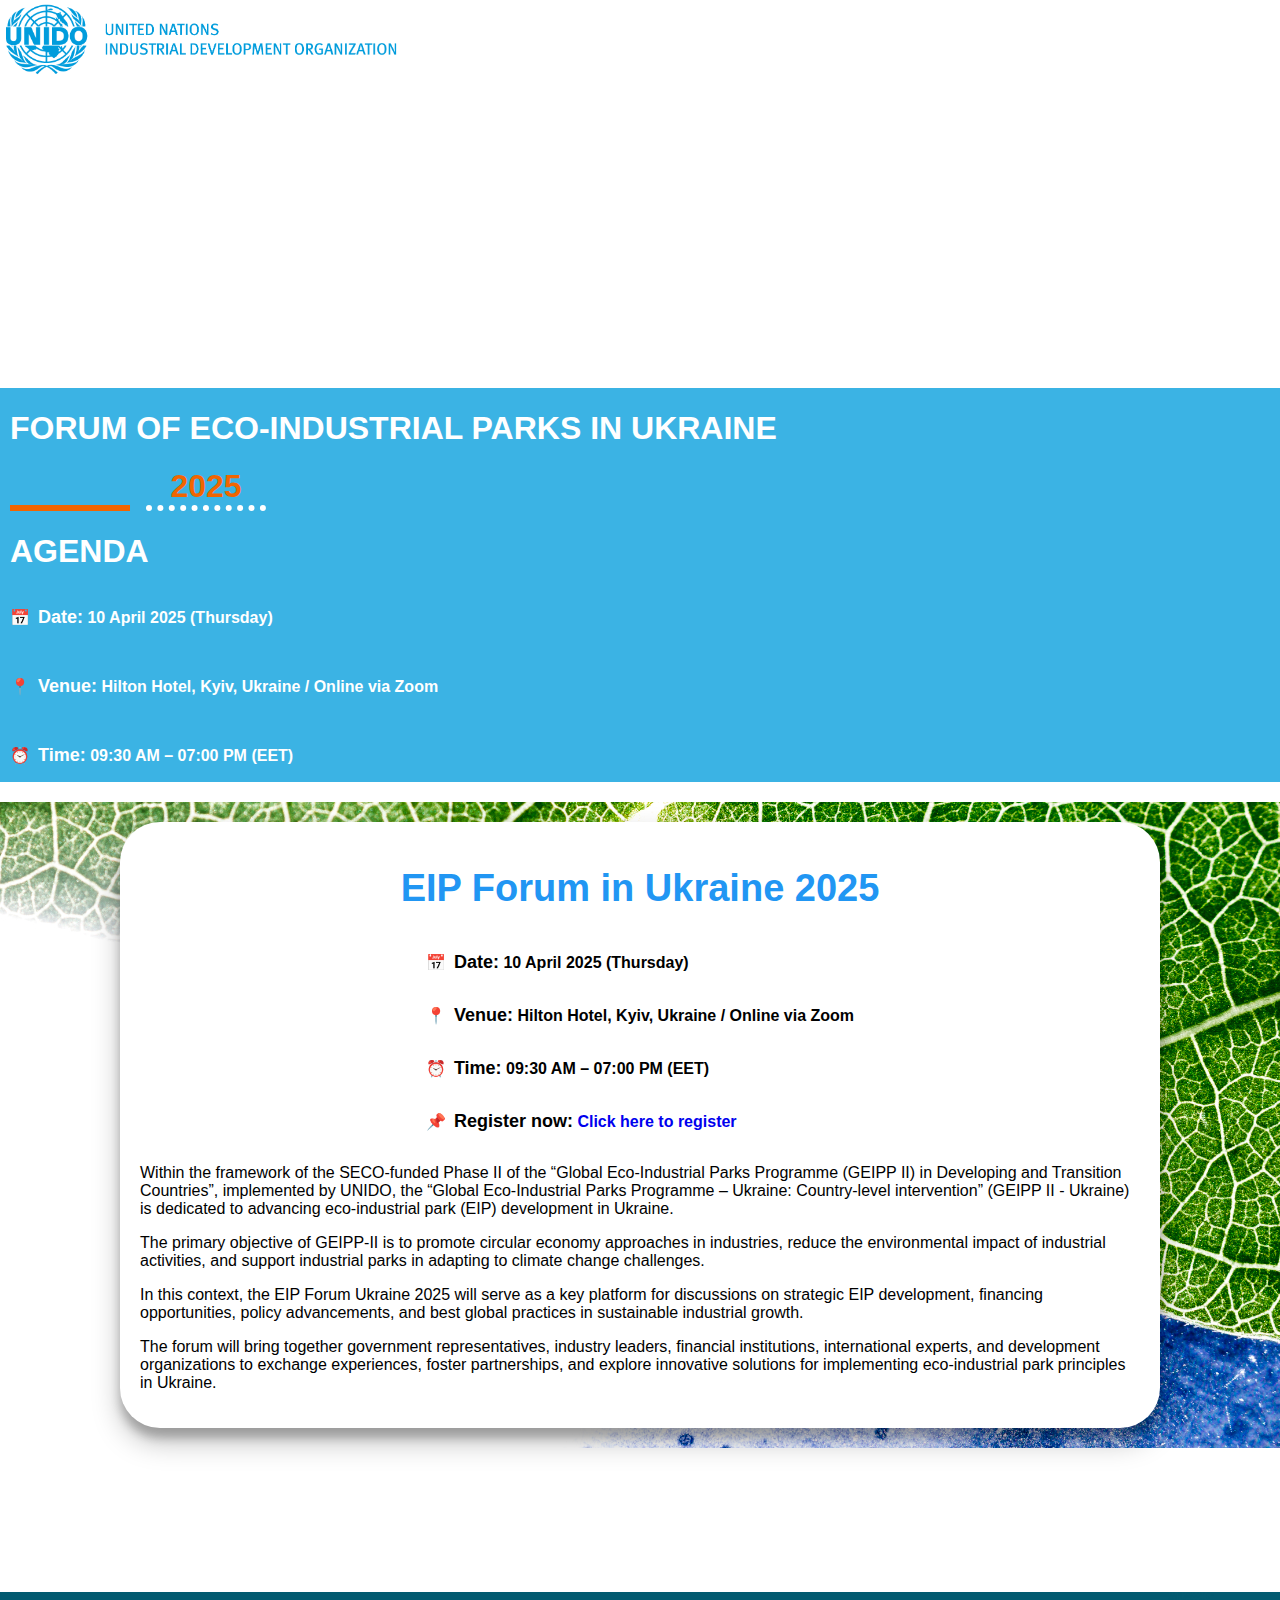
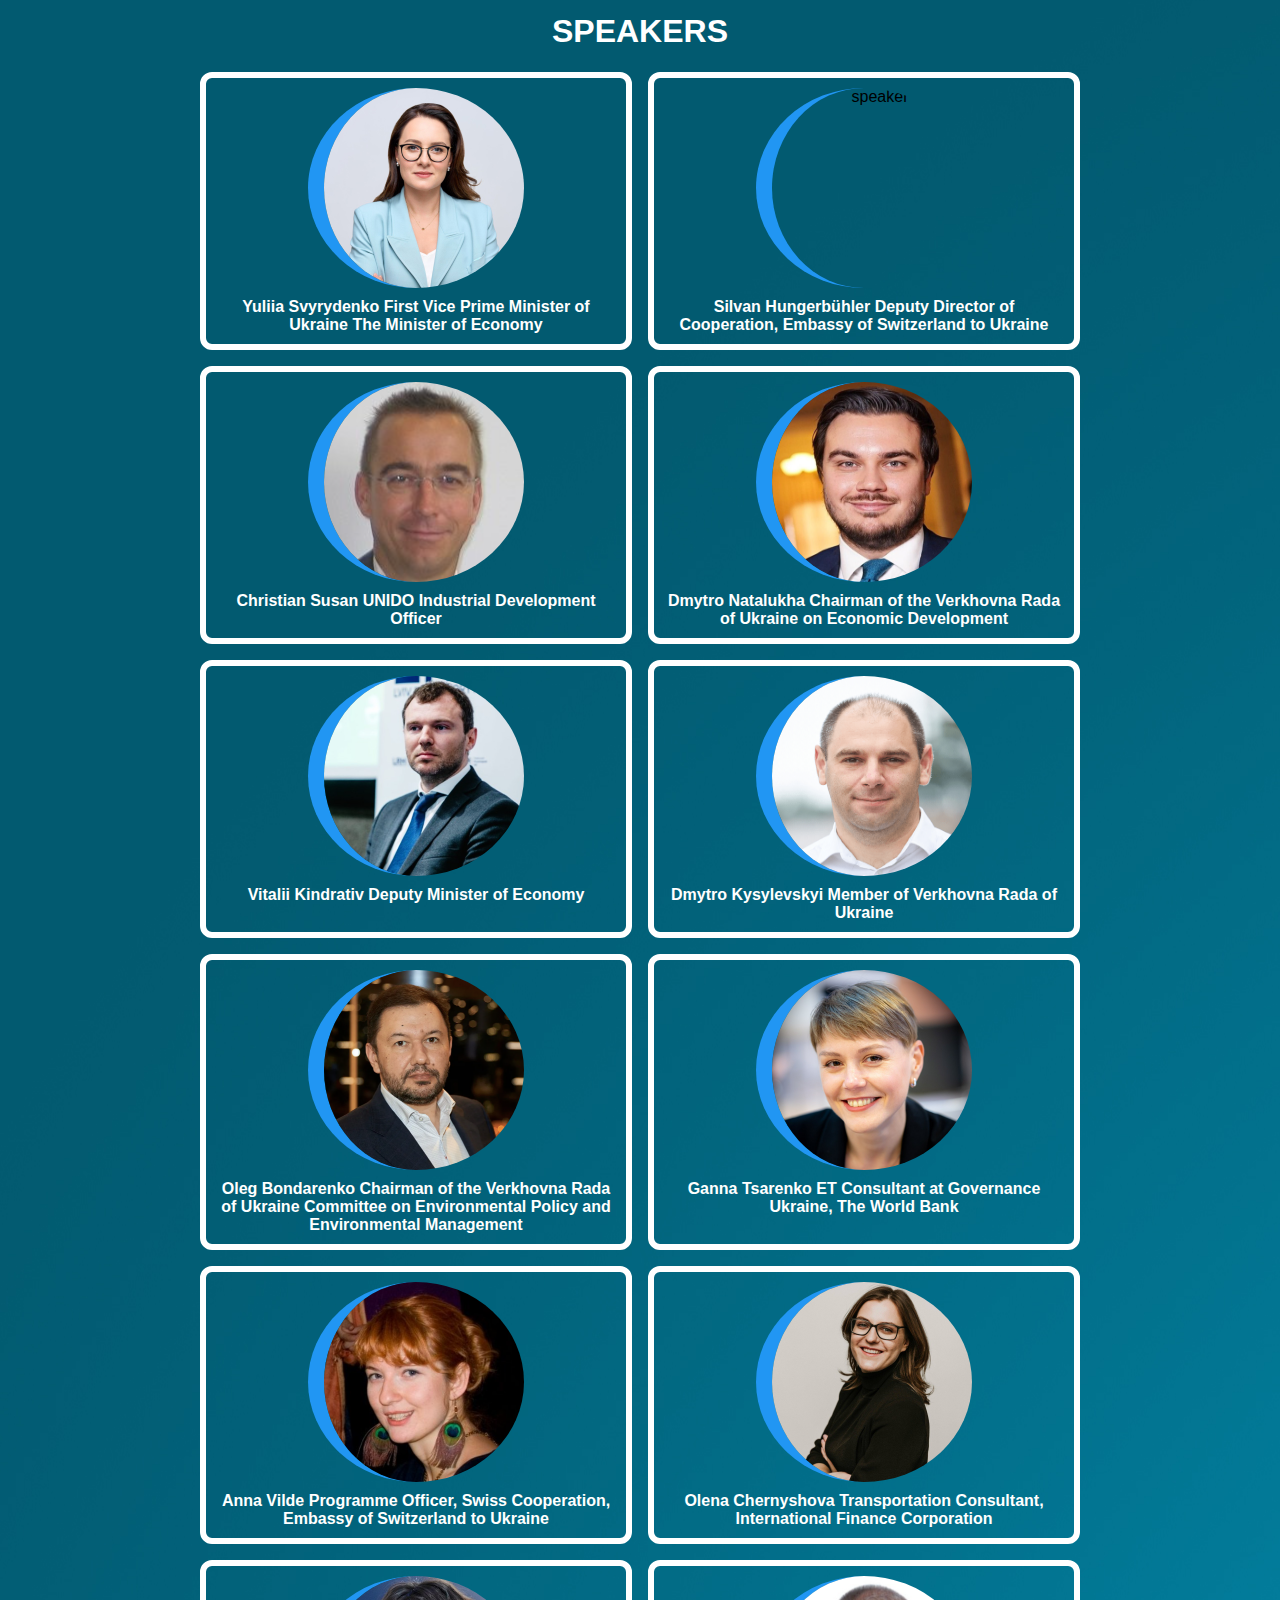
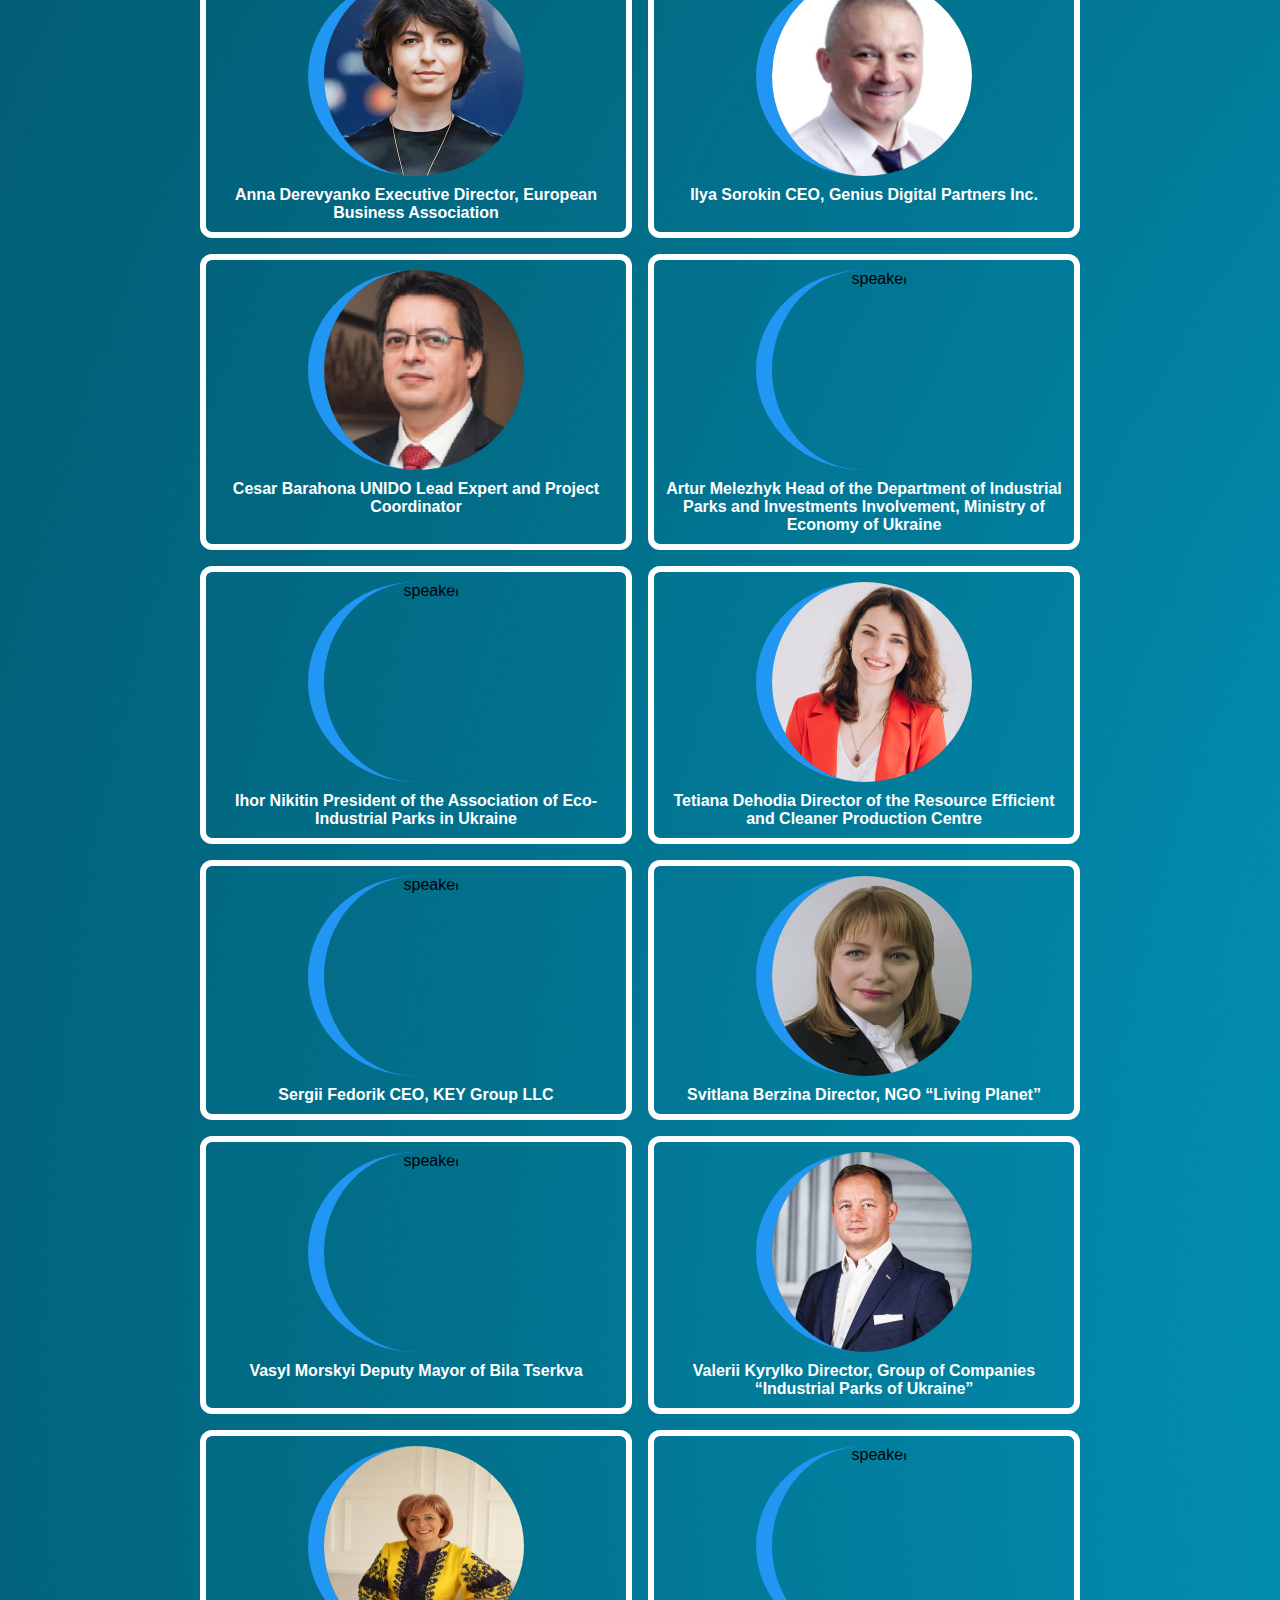
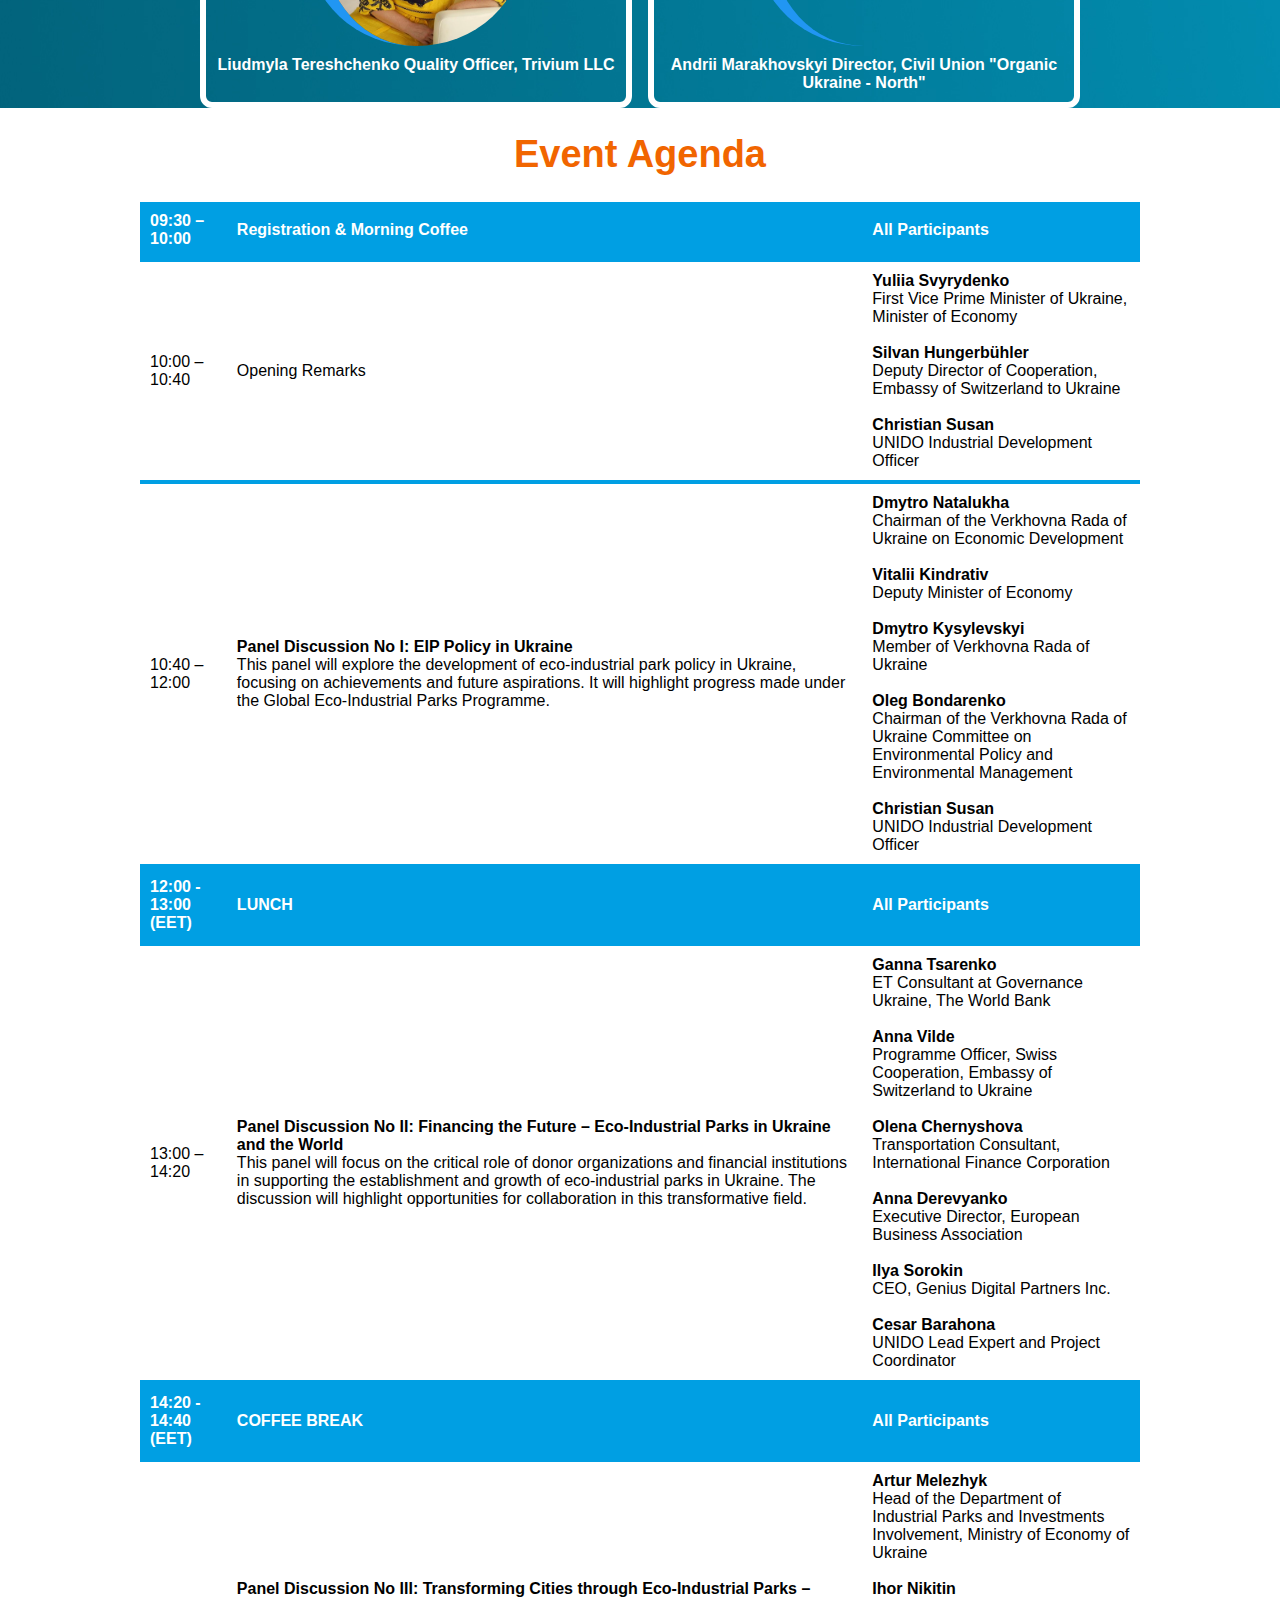
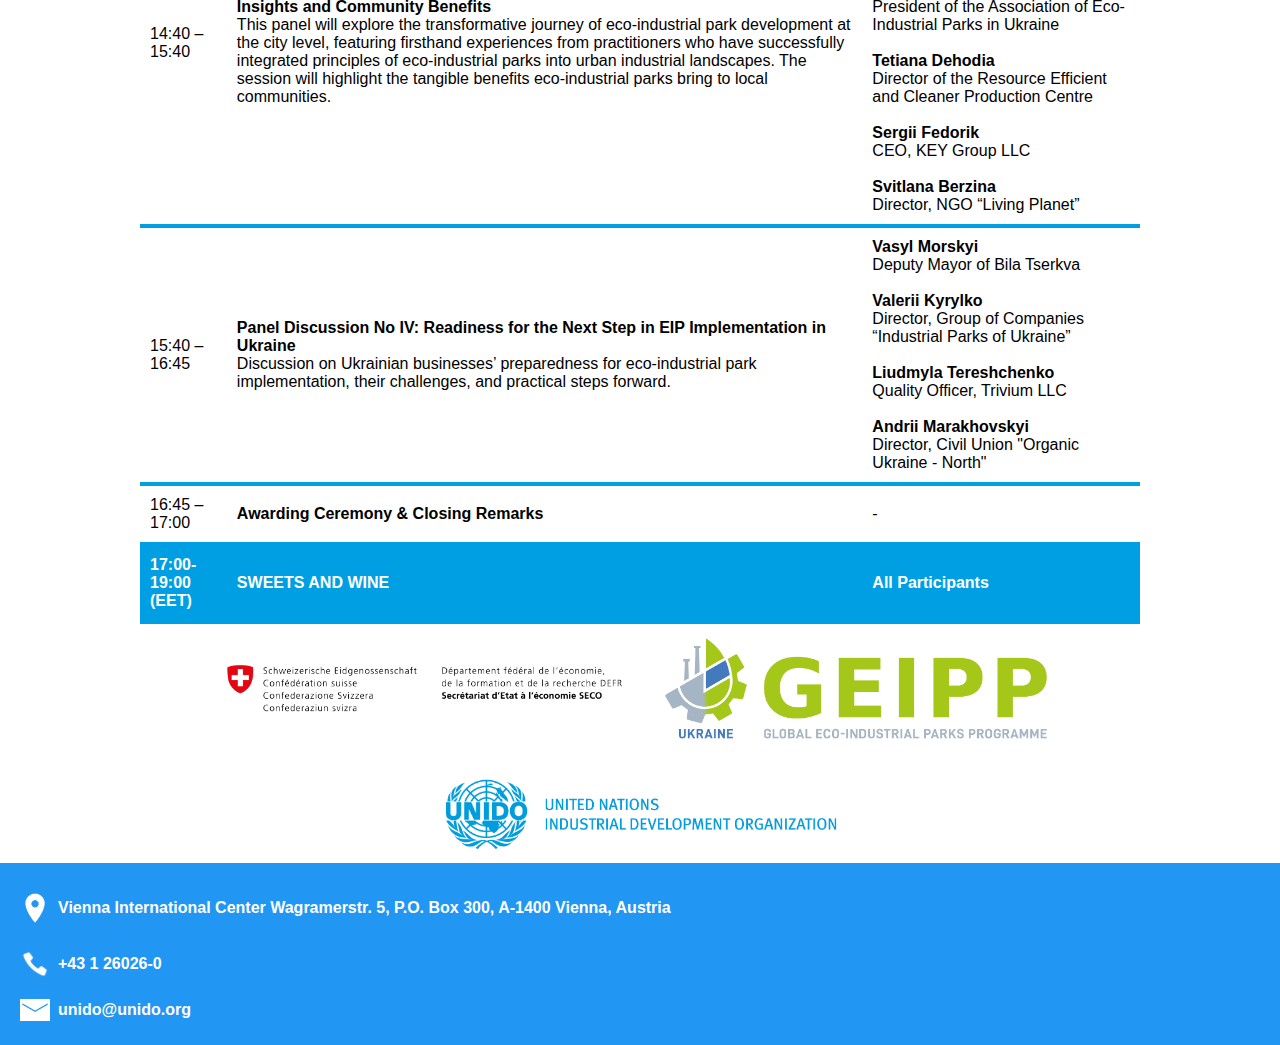
==== commit c022fd75: "25" ====
--- a/events/events.html
+++ b/events/events.html
@@ -109,7 +109,7 @@
       </div>
     </div>
     <div class="speakers2">
-      <img class="photo-speak" src="../images/speaker/Silvan%2520Hungerbühler.png" alt="speaker">
+      <img class="photo-speak" src="../images/speaker/SilvanHungerbühler.png" alt="speaker">
       <div class="description-speak">
         Silvan Hungerbühler
         Deputy Director of Cooperation, Embassy of Switzerland to Ukraine
--- a/styless.css
+++ b/styless.css
@@ -836,14 +836,23 @@
   /*flex-wrap: wrap;*/
   /*justify-content: center;*/
 
+  /*display: flex;*/
+  /*flex-direction: column;*/
+  /*align-items: center;*/
+  /*text-align: center;*/
+  /*border: 6px solid #009fe3;*/
+  /*padding: 10px;*/
+  /*max-width: 400px;*/
+  /*width: 100%;*/
   display: flex;
   flex-direction: column;
   align-items: center;
   text-align: center;
-  border: 6px solid #009fe3;
+  border: 6px solid white;
   padding: 10px;
   max-width: 400px;
   width: 100%;
+  border-radius: 12px;
 }
 
 .speakers2{
@@ -857,14 +866,23 @@
   /*padding: 10px;*/
   /*flex-wrap: wrap;*/
   /*justify-content: center;*/
+  /*display: flex;*/
+  /*flex-direction: column;*/
+  /*align-items: center;*/
+  /*text-align: center;*/
+  /*border: 6px solid #009fe3;*/
+  /*padding: 10px;*/
+  /*max-width: 400px;*/
+  /*width: 100%;*/
   display: flex;
   flex-direction: column;
   align-items: center;
   text-align: center;
-  border: 6px solid #009fe3;
+  border: 6px solid white;
   padding: 10px;
   max-width: 400px;
   width: 100%;
+  border-radius: 12px;
 }
 
 @media (max-width: 831px){
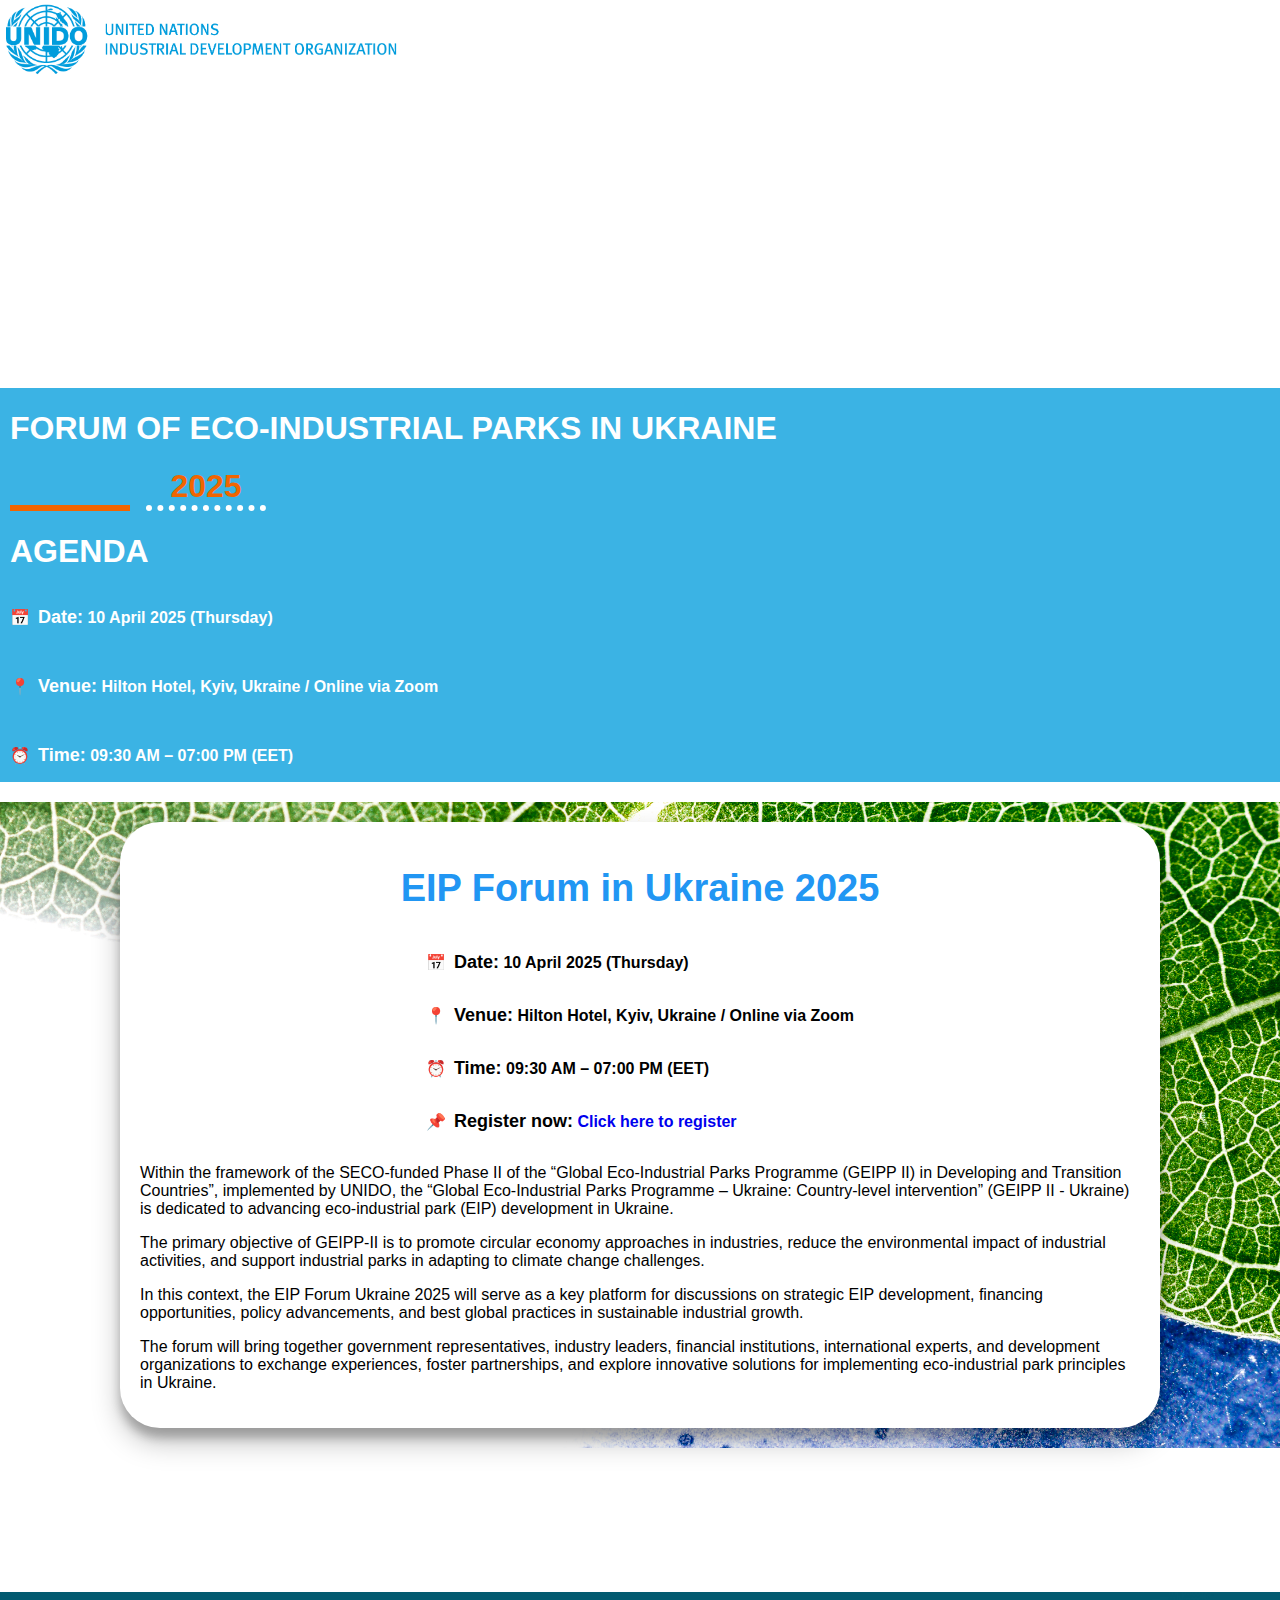
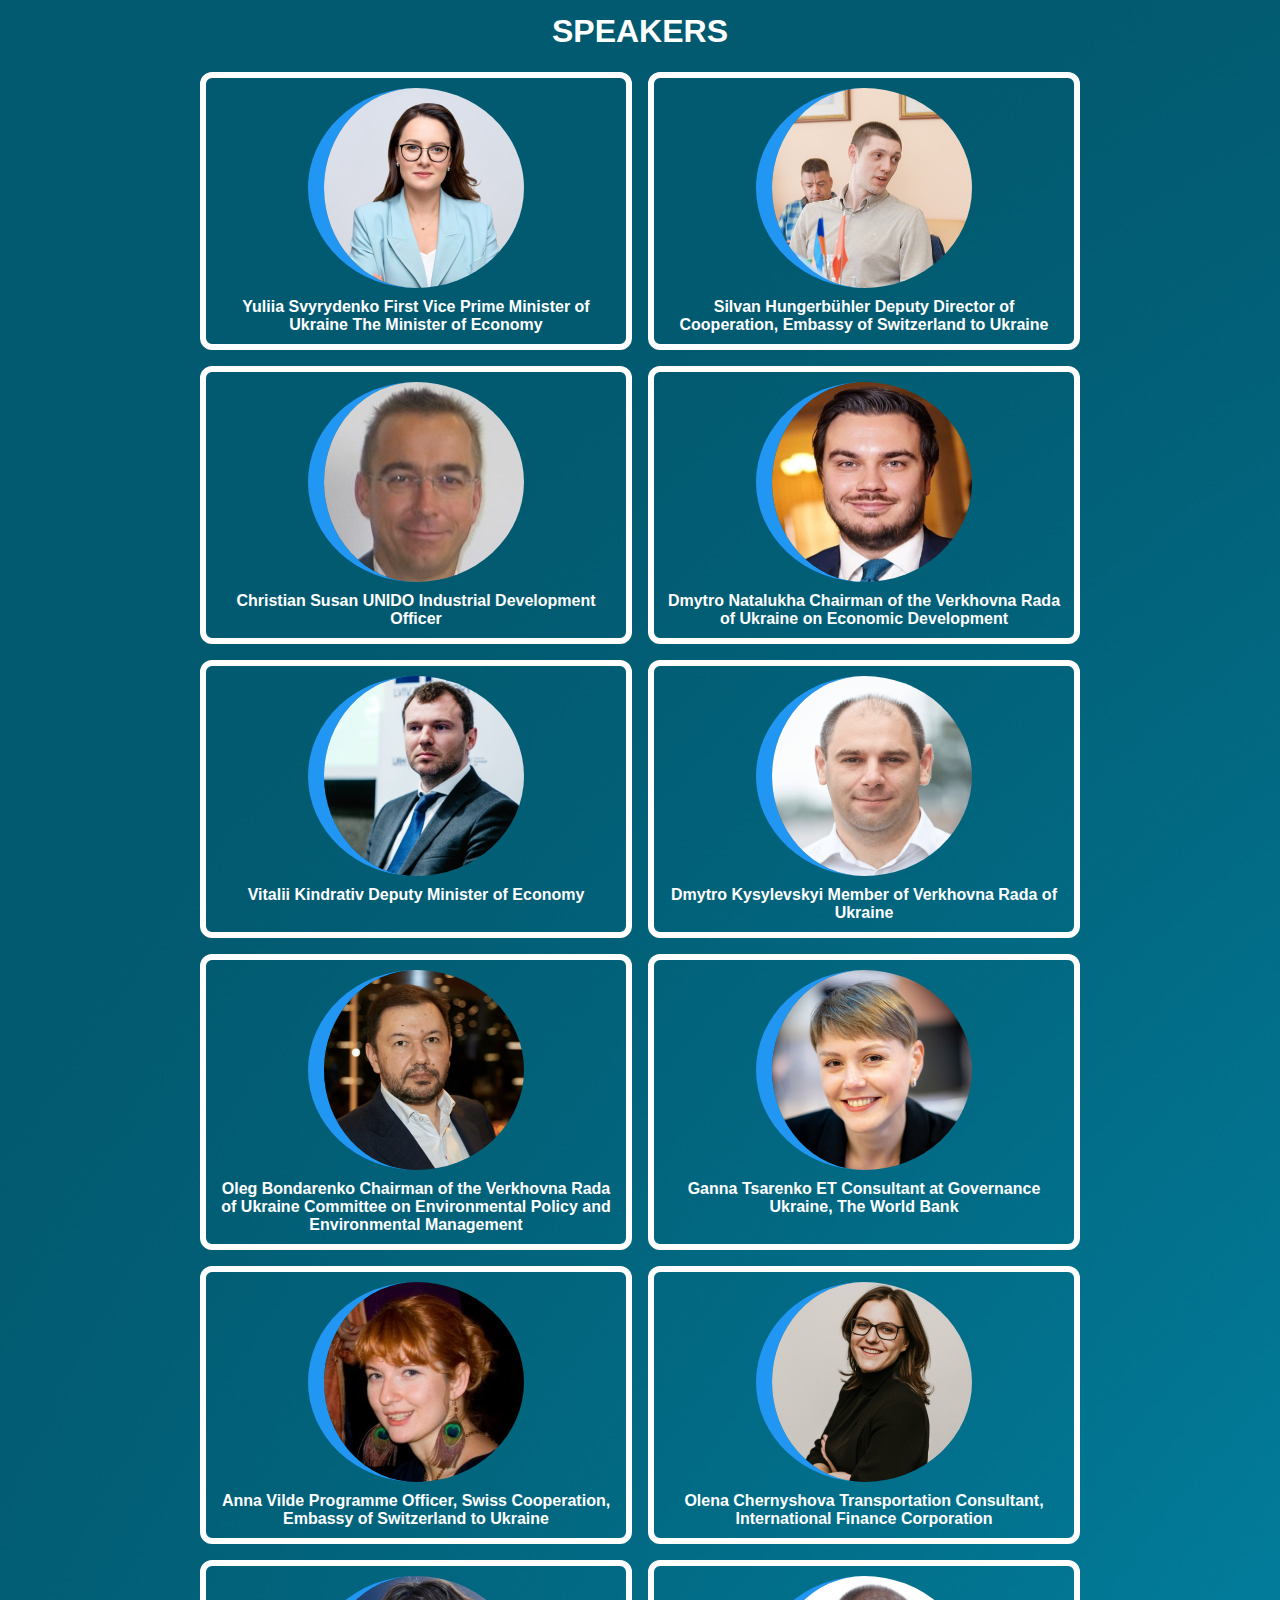
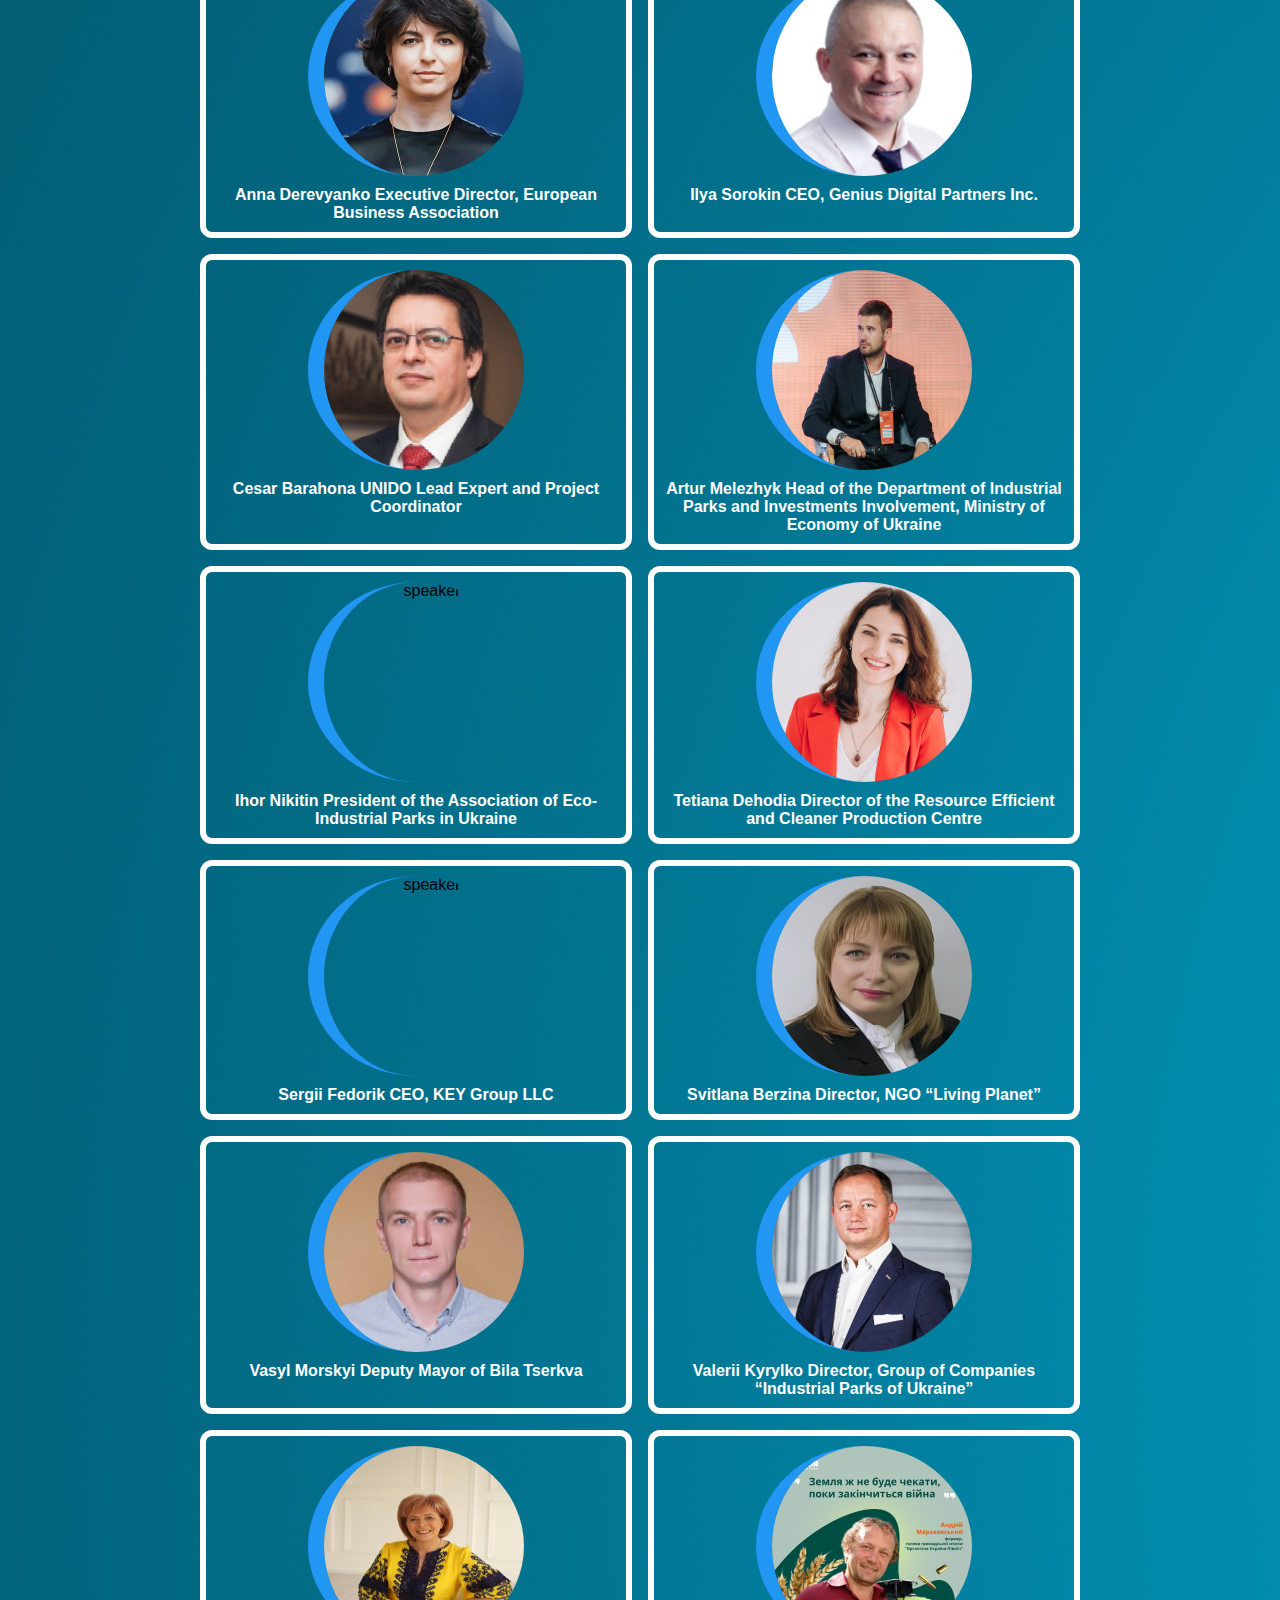
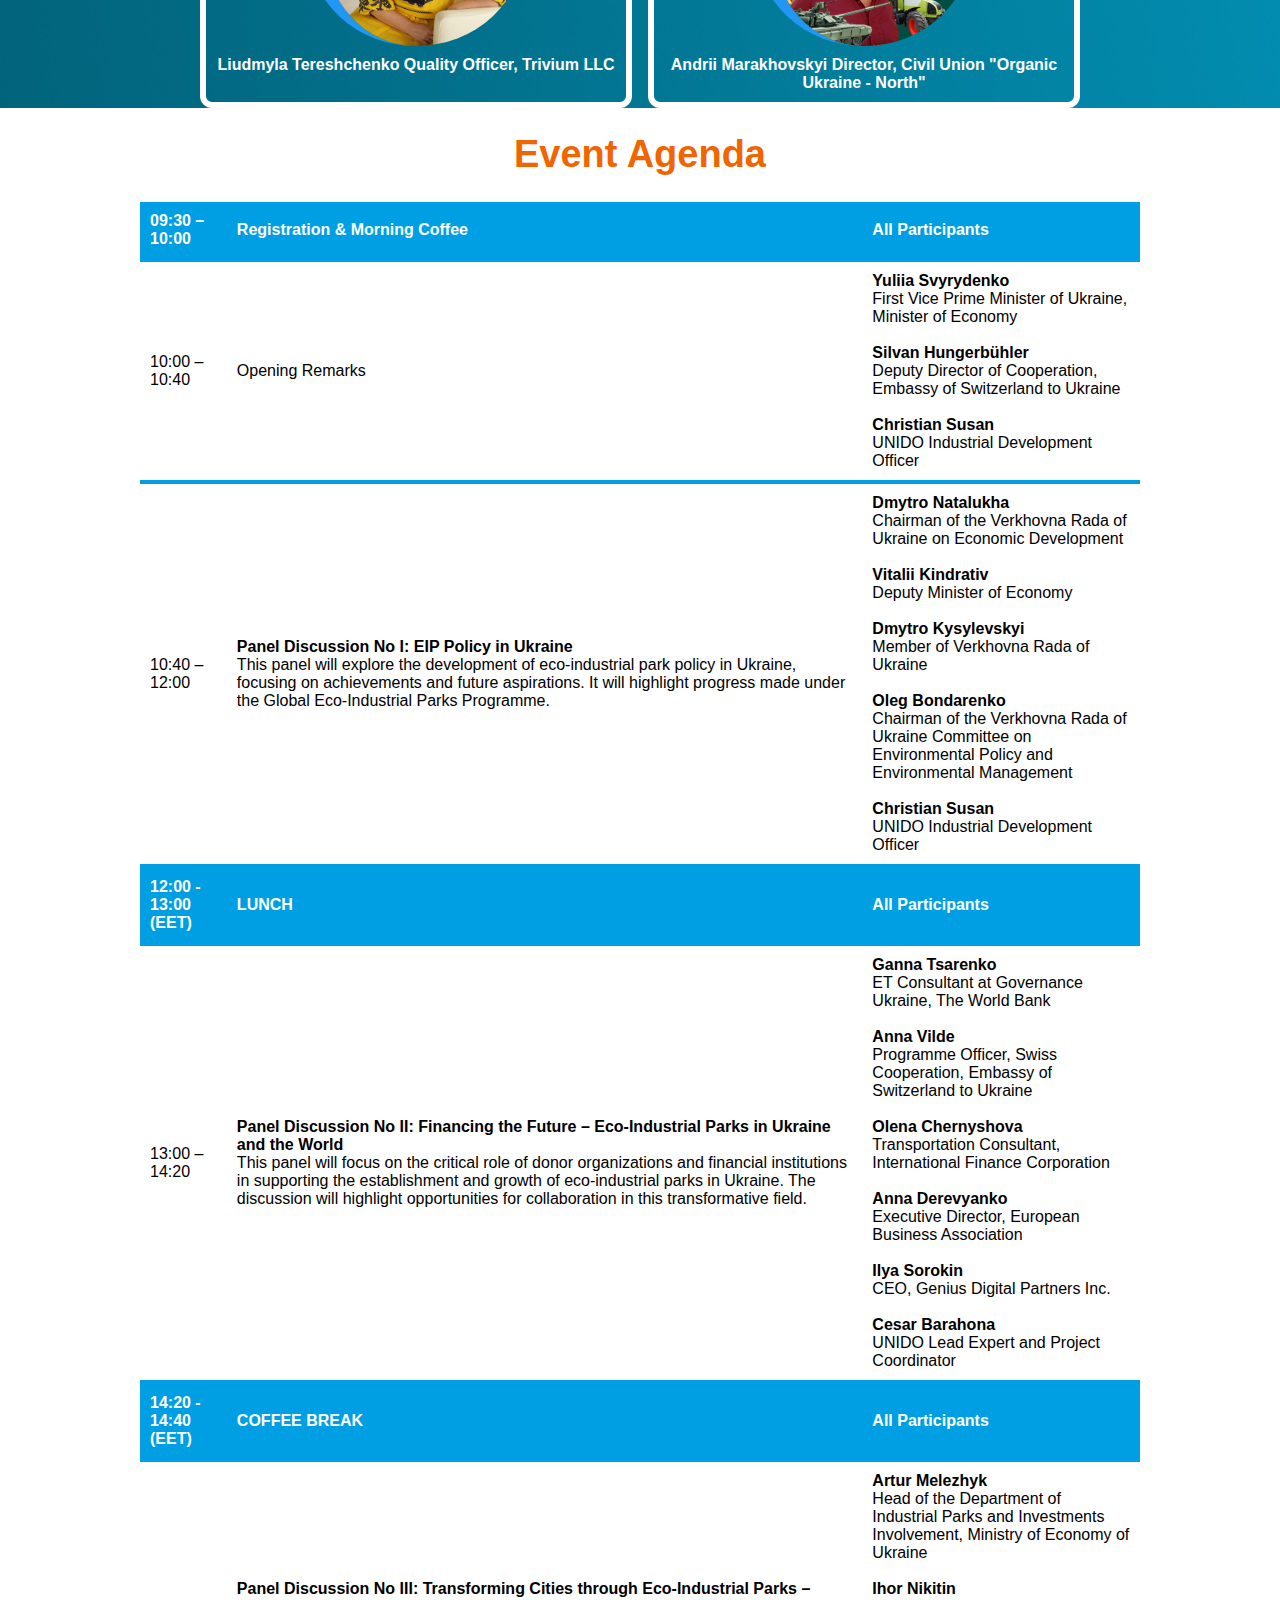
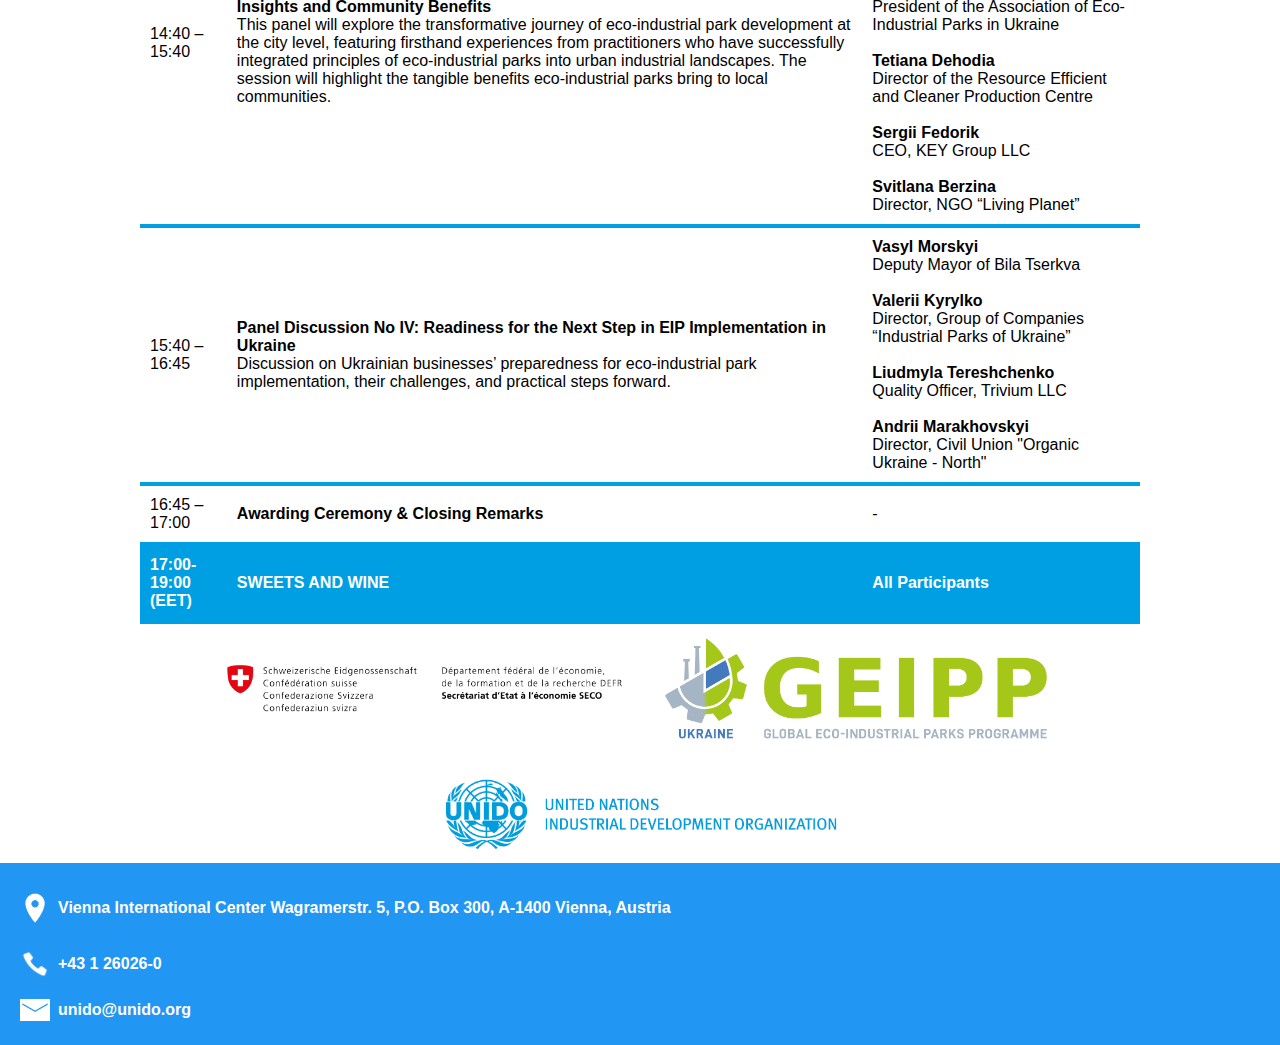
==== commit 85e6ab82: "26" ====
--- a/events/events.html
+++ b/events/events.html
@@ -109,7 +109,7 @@
       </div>
     </div>
     <div class="speakers2">
-      <img class="photo-speak" src="../images/speaker/SilvanHungerbühler.png" alt="speaker">
+      <img class="photo-speak" src="../images/speaker/SilvanHungerbuhler.png" alt="speaker">
       <div class="description-speak">
         Silvan Hungerbühler
         Deputy Director of Cooperation, Embassy of Switzerland to Ukraine
@@ -199,7 +199,7 @@
       </div>
     </div>
     <div class="speakers2">
-      <img class="photo-speak" src="../images/speaker/Артур%20Мележик%20Міністерство%20економіки%20України.png" alt="speaker">
+      <img class="photo-speak" src="../images/speaker/Artur_Melezhyk.png" alt="speaker">
       <div class="description-speak">
         Artur Melezhyk
         Head of the Department of Industrial Parks and Investments Involvement, Ministry of Economy of Ukraine
@@ -237,7 +237,7 @@
     </div>
 
     <div class="speakers1">
-      <img class="photo-speak" src="../images/speaker/Морской.png" alt="speaker">
+      <img class="photo-speak" src="../images/speaker/Morskoy.png" alt="speaker">
       <div class="description-speak">
         Vasyl Morskyi
         Deputy Mayor of Bila Tserkva
@@ -259,7 +259,7 @@
       </div>
     </div>
     <div class="speakers2">
-      <img class="photo-speak" src="../images/speaker/Андрій%20Мараховський.png" alt="speaker">
+      <img class="photo-speak" src="../images/speaker/Andrii_Marakhovskyi.png" alt="speaker">
       <div class="description-speak">
         Andrii Marakhovskyi
         Director, Civil Union "Organic Ukraine - North"
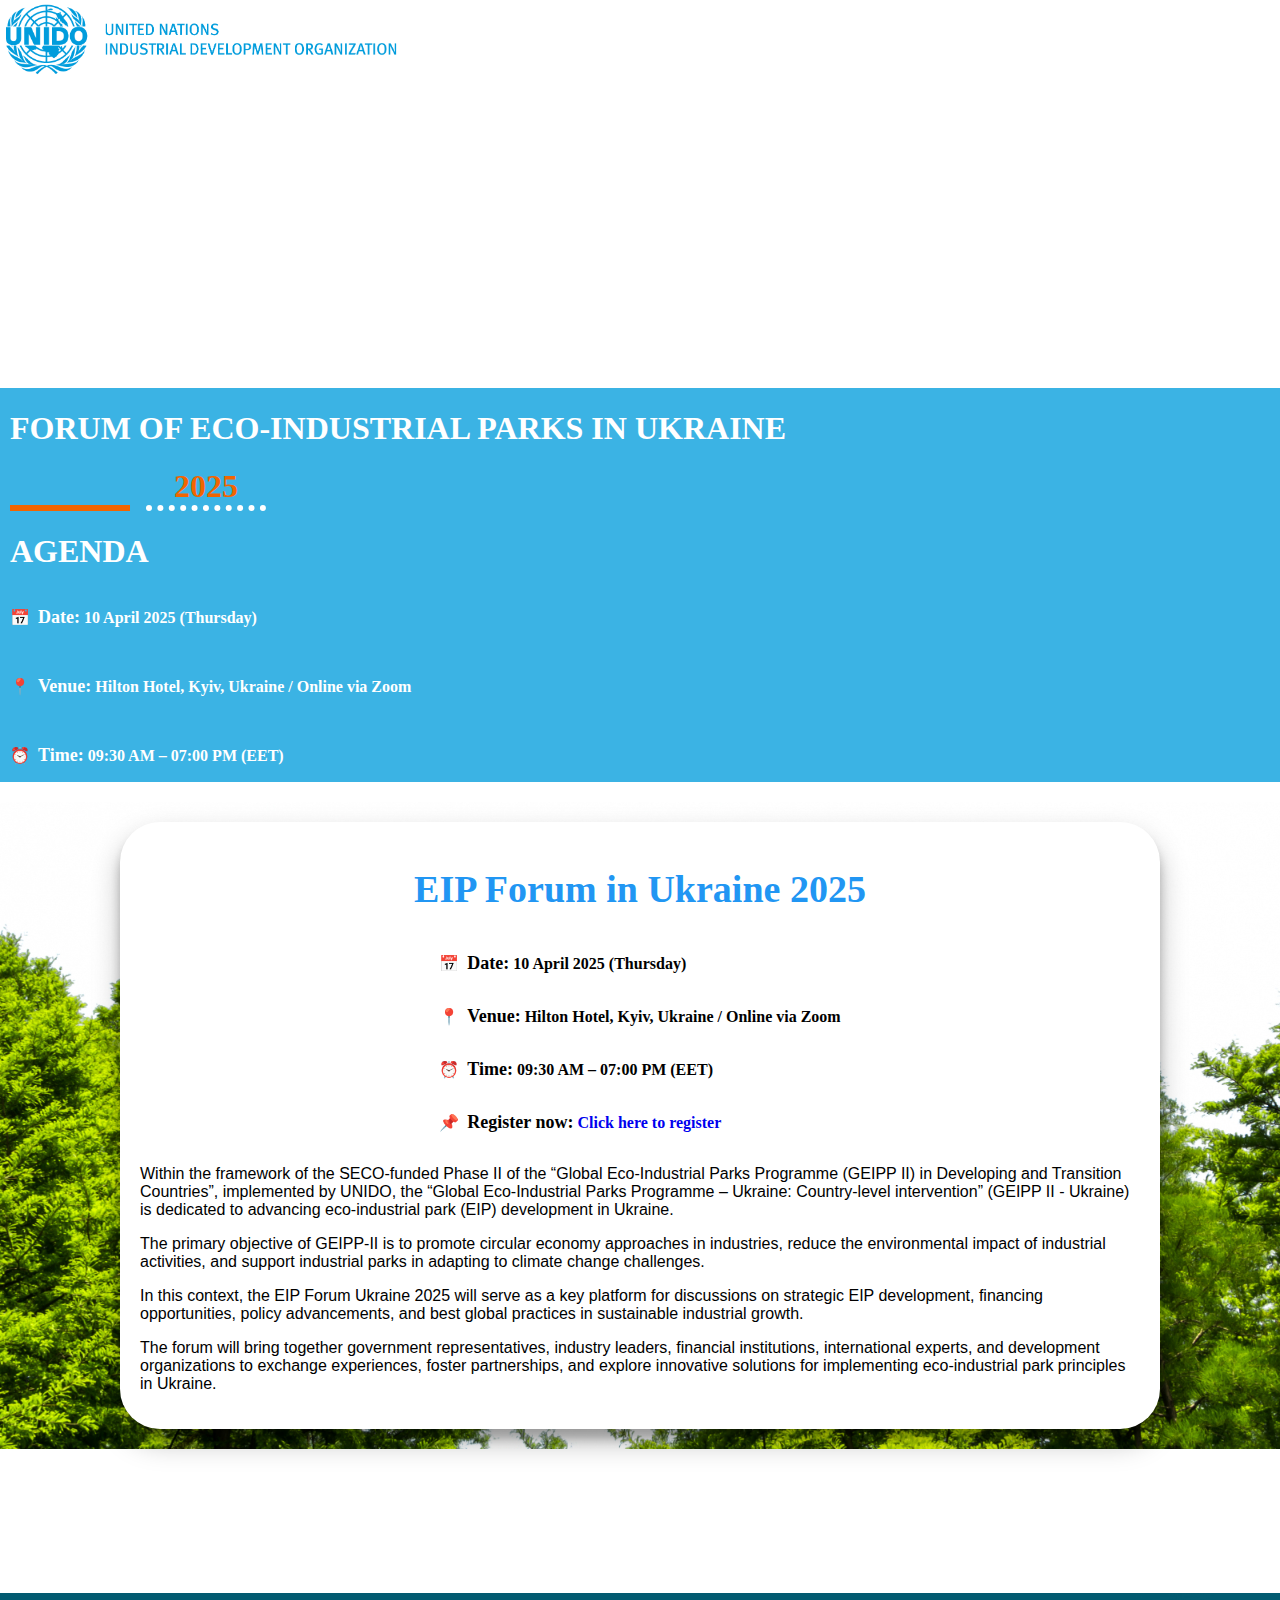
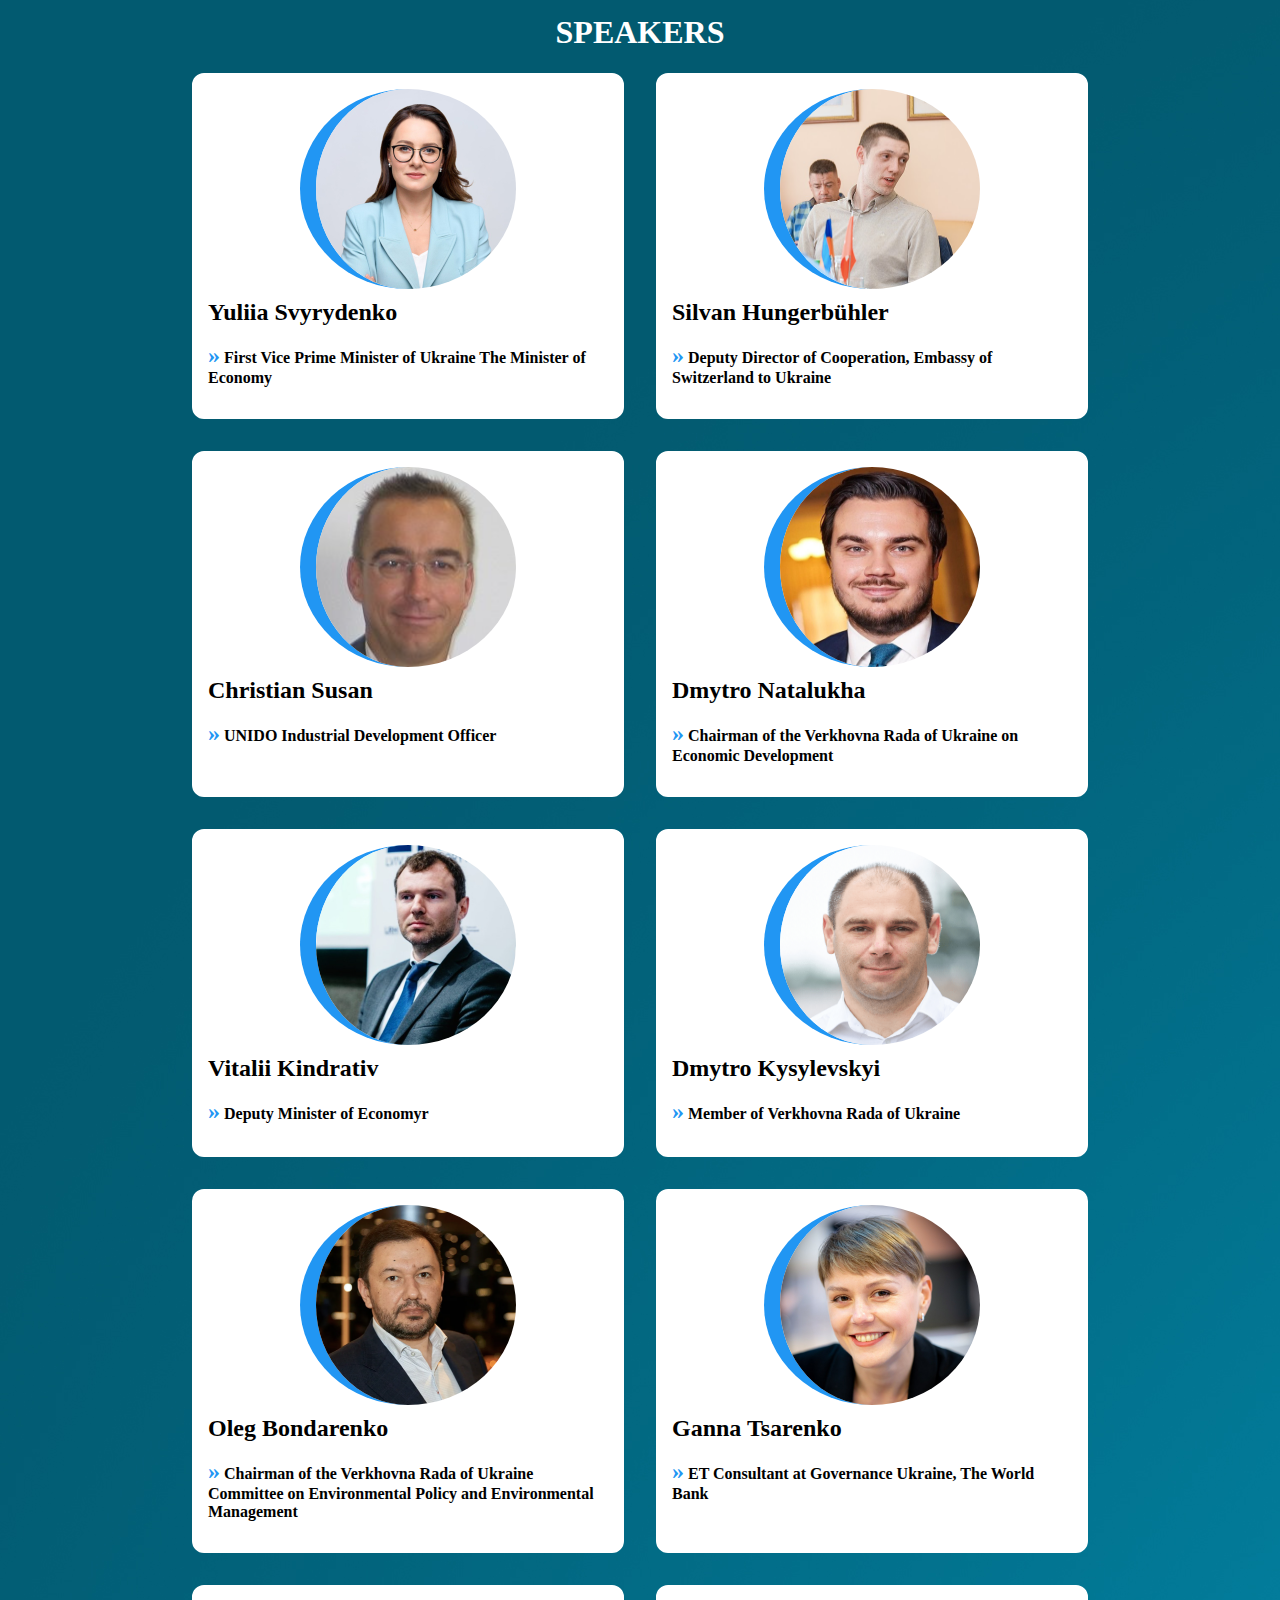
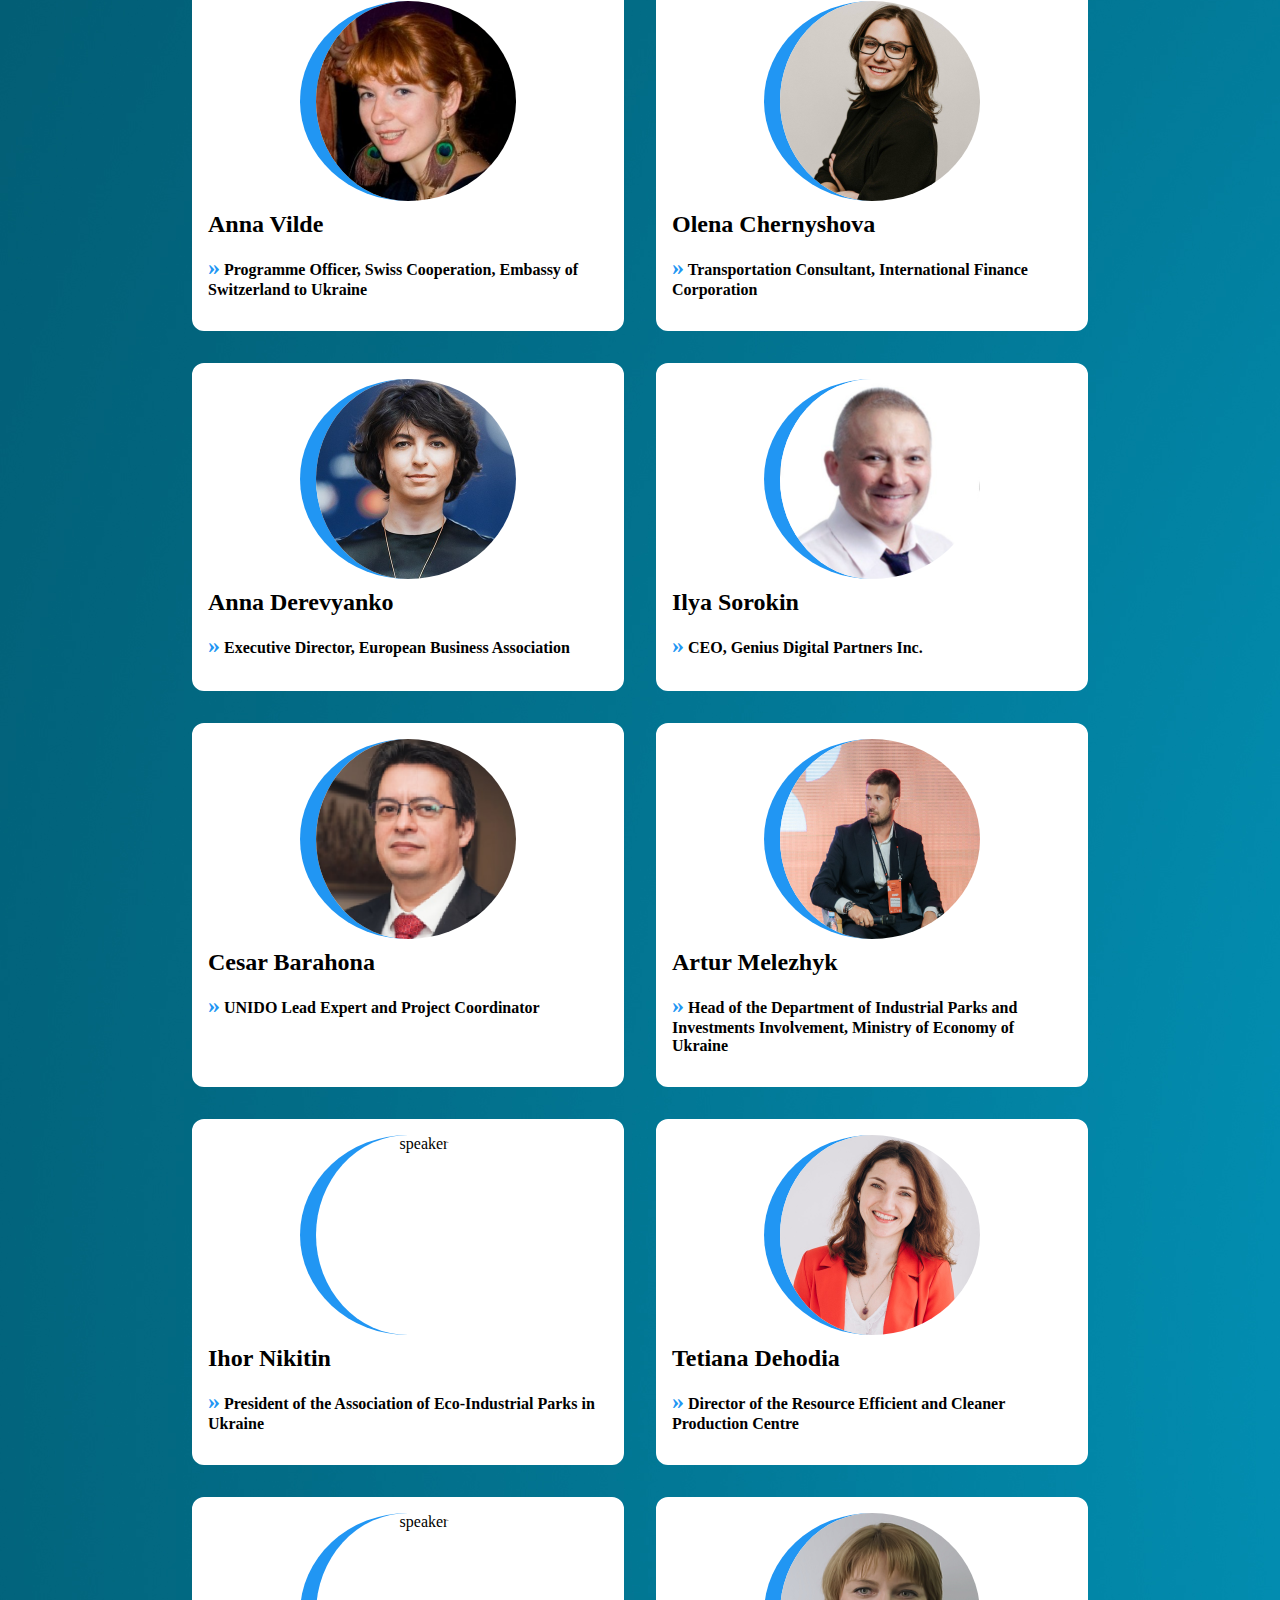
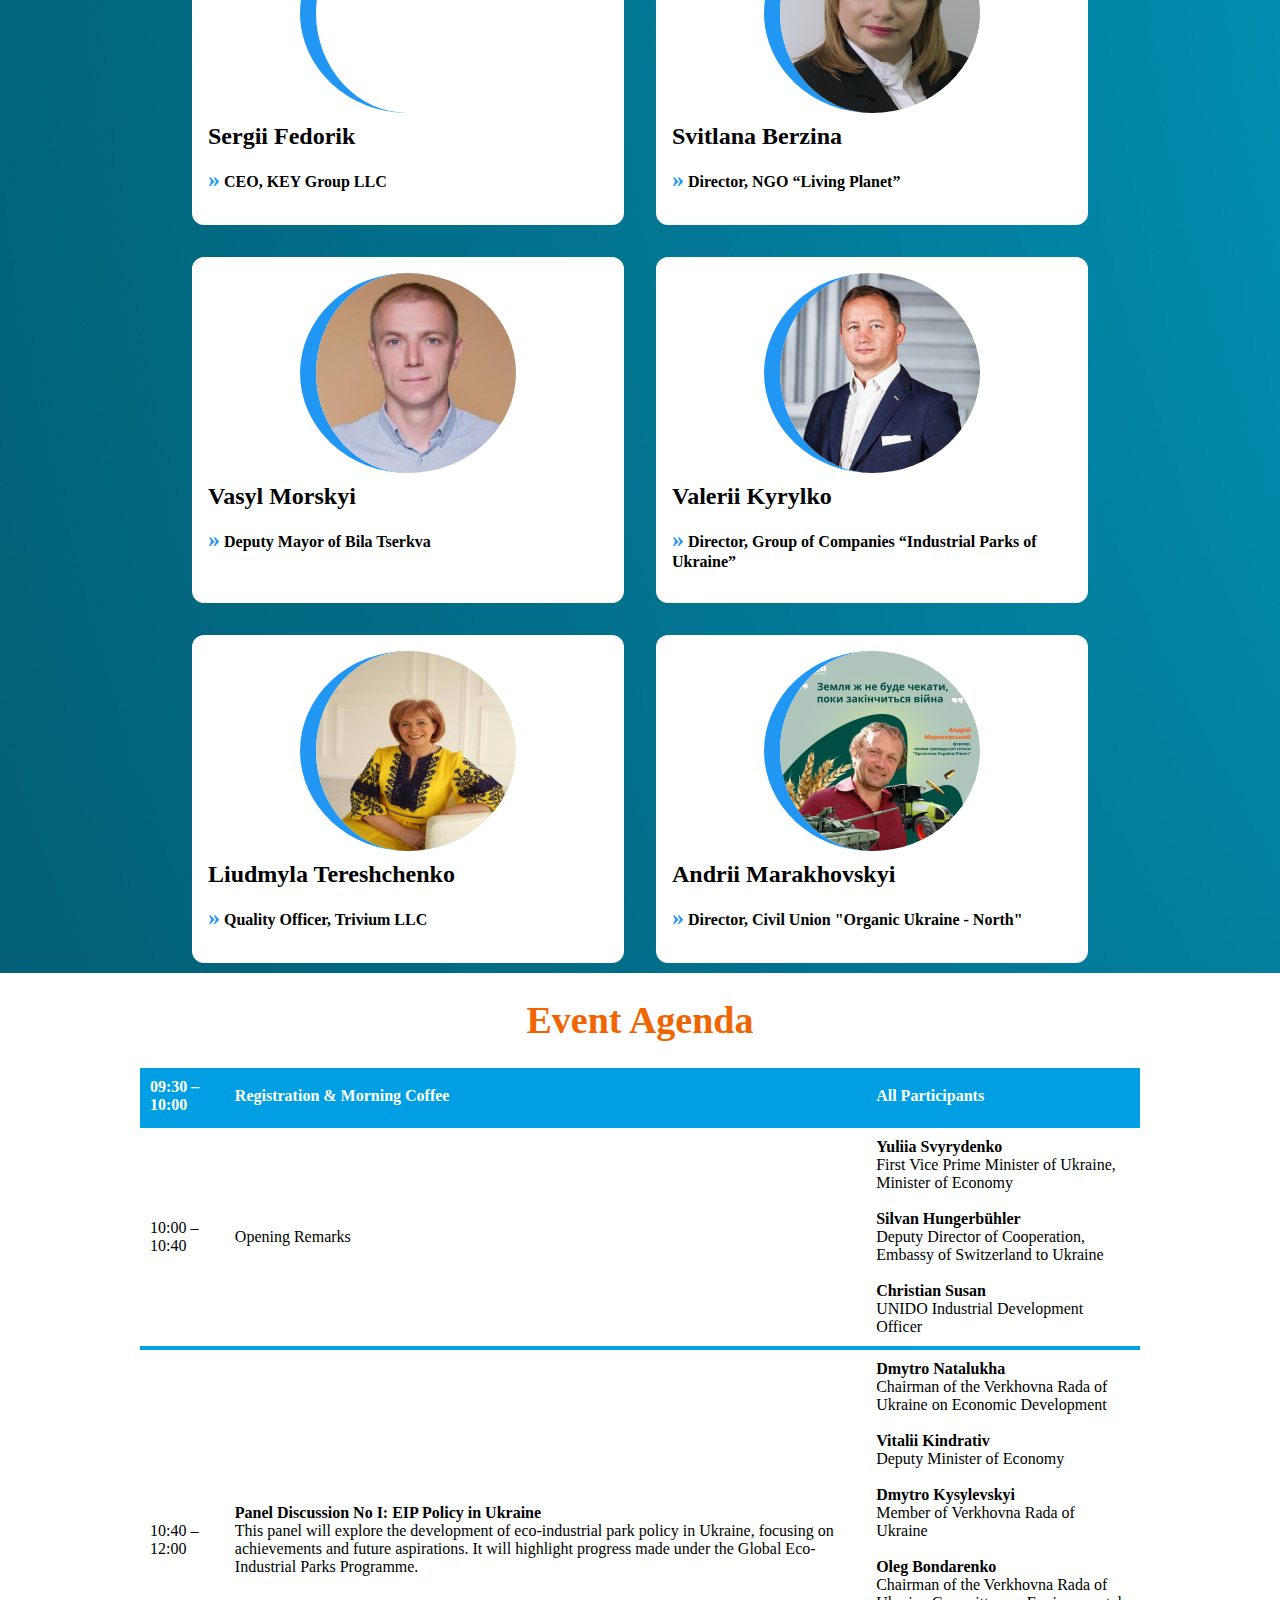
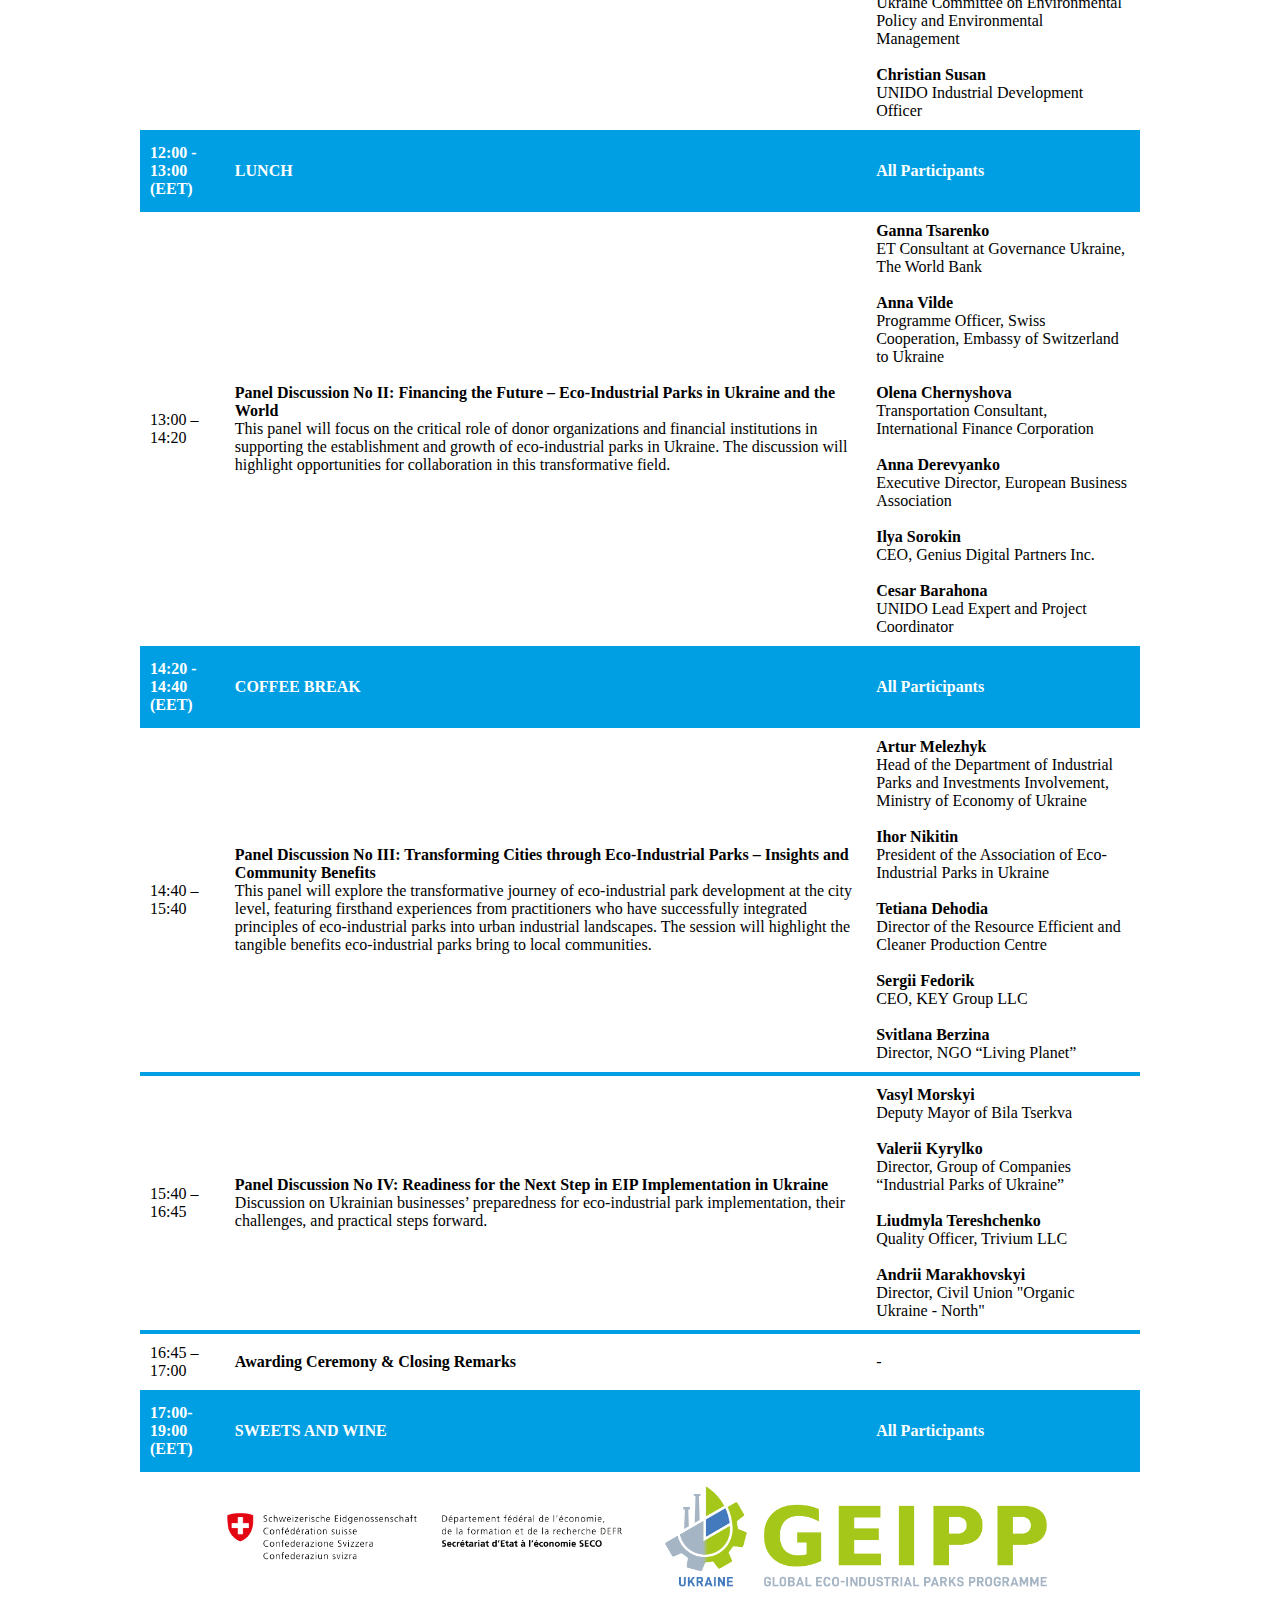
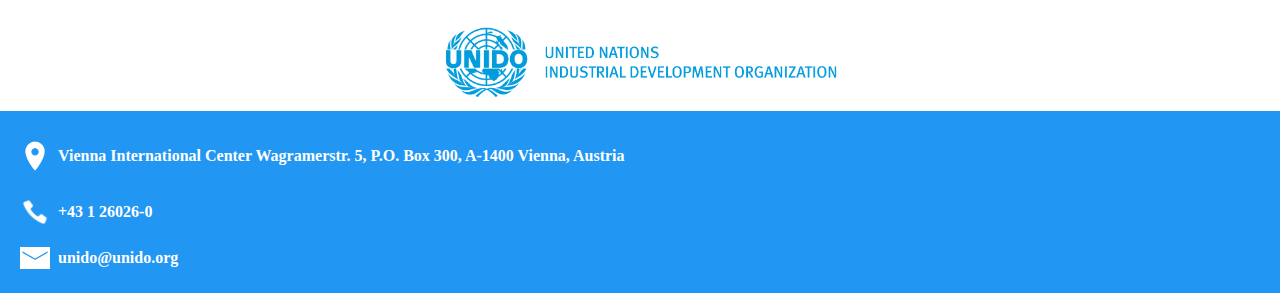
==== commit 3a483d04: "27" ====
--- a/events/events.html
+++ b/events/events.html
@@ -2,14 +2,14 @@
 <html lang="en">
 
 <head>
-  <title>ConferExpo</title>
+  <title>FORUM OF ECO-INDUSTRIAL PARKS IN UKRAINE</title>
   <link rel="stylesheet" href="../styless.css">
   <link rel="stylesheet" href="../styless2.css">
   <link rel="shortcut icon" href="../images/logo-logo.png">
   <meta charset="UTF-8">
   <meta name="viewport" content="width=device-width">
 </head>
-<body>
+<body class="body1">
 <header>
 <img src="../images/Unido_EN_Light_Blue.png" class="unido-logo" alt="logo">
 </header>
@@ -103,166 +103,237 @@
     <div class="speakers1">
       <img class="photo-speak" src="../images/speaker/Yuliia%20Svyrydenko.png" alt="speaker">
       <div class="description-speak">
-        Yuliia Svyrydenko
-        First Vice Prime Minister of Ukraine
-        The Minister of Economy
-      </div>
-    </div>
-    <div class="speakers2">
+        <span class="name-speak">Yuliia Svyrydenko</span>
+        <div class="description-container">
+
+          <p><span class="icon-arrow">»</span> First Vice Prime Minister of Ukraine
+            The Minister of Economy</p>
+        </div>
+
+      </div>
+    </div>
+    <div class="speakers1">
       <img class="photo-speak" src="../images/speaker/SilvanHungerbuhler.png" alt="speaker">
-      <div class="description-speak">
-        Silvan Hungerbühler
-        Deputy Director of Cooperation, Embassy of Switzerland to Ukraine
+
+      <div class="description-speak">
+        <span class="name-speak">Silvan Hungerbühler</span>
+        <div class="description-container">
+
+          <p><span class="icon-arrow">»</span> Deputy Director of Cooperation, Embassy of Switzerland to Ukraine</p>
+        </div>
+
       </div>
     </div>
 
     <div class="speakers1">
       <img class="photo-speak" src="../images/speaker/Christian%20Susan.png" alt="speaker">
-      <div class="description-speak">
-        Christian Susan
-        UNIDO Industrial Development Officer
-      </div>
-    </div>
-    <div class="speakers2">
+
+      <div class="description-speak">
+        <span class="name-speak">Christian Susan</span>
+        <div class="description-container">
+          <p><span class="icon-arrow">»</span> UNIDO Industrial Development Officer</p>
+        </div>
+      </div>
+    </div>
+    <div class="speakers1">
       <img class="photo-speak" src="../images/speaker/Dmytro%20Natalukha.png" alt="speaker">
-      <div class="description-speak">
-        Dmytro Natalukha
-        Chairman of the Verkhovna Rada of Ukraine on Economic Development
+
+      <div class="description-speak">
+        <span class="name-speak">Dmytro Natalukha</span>
+        <div class="description-container">
+          <p><span class="icon-arrow">»</span> Chairman of the Verkhovna Rada of Ukraine on Economic Development</p>
+        </div>
       </div>
     </div>
 
     <div class="speakers1">
       <img class="photo-speak" src="../images/speaker/Vitalii%20Kindrativ.png" alt="speaker">
-      <div class="description-speak">
-        Vitalii Kindrativ
-        Deputy Minister of Economy
-      </div>
-    </div>
-    <div class="speakers2">
+
+      <div class="description-speak">
+        <span class="name-speak">Vitalii Kindrativ</span>
+        <div class="description-container">
+          <p><span class="icon-arrow">»</span> Deputy Minister of Economyr</p>
+        </div>
+      </div>
+    </div>
+    <div class="speakers1">
       <img class="photo-speak" src="../images/speaker/Dmytro%20Kysylevskyi.png" alt="speaker">
-      <div class="description-speak">
-        Dmytro Kysylevskyi
-        Member of Verkhovna Rada of Ukraine
+
+      <div class="description-speak">
+        <span class="name-speak">Dmytro Kysylevskyi</span>
+        <div class="description-container">
+          <p><span class="icon-arrow">»</span> Member of Verkhovna Rada of Ukraine</p>
+        </div>
       </div>
     </div>
 
     <div class="speakers1">
       <img class="photo-speak" src="../images/speaker/Олег%20Бондаренко.png" alt="speaker">
-      <div class="description-speak">
-        Oleg Bondarenko
-        Chairman of the Verkhovna Rada of Ukraine Committee on Environmental Policy and Environmental Management
-      </div>
-    </div>
-    <div class="speakers2">
+
+      <div class="description-speak">
+        <span class="name-speak">Oleg Bondarenko</span>
+        <div class="description-container">
+          <p><span class="icon-arrow">»</span> Chairman of the Verkhovna Rada of Ukraine Committee on Environmental
+            Policy and Environmental Management</p>
+        </div>
+      </div>
+    </div>
+    <div class="speakers1">
       <img class="photo-speak" src="../images/speaker/Ganna%20Tsarenko.png" alt="speaker">
-      <div class="description-speak">
-        Ganna Tsarenko
-        ET Consultant at Governance Ukraine, The World Bank
+
+      <div class="description-speak">
+        <span class="name-speak">Ganna Tsarenko</span>
+        <div class="description-container">
+          <p><span class="icon-arrow">»</span> ET Consultant at Governance Ukraine, The World Bank</p>
+        </div>
       </div>
     </div>
 
     <div class="speakers1">
       <img class="photo-speak" src="../images/speaker/Anna%20Vilde.png" alt="speaker">
-      <div class="description-speak">
-        Anna Vilde
-        Programme Officer, Swiss Cooperation, Embassy of Switzerland to Ukraine
-      </div>
-    </div>
-    <div class="speakers2">
+
+      <div class="description-speak">
+        <span class="name-speak">Anna Vilde</span>
+        <div class="description-container">
+          <p><span class="icon-arrow">»</span> Programme Officer, Swiss Cooperation, Embassy of Switzerland to Ukraine</p>
+        </div>
+      </div>
+    </div>
+    <div class="speakers1">
       <img class="photo-speak" src="../images/speaker/Olena%20Chernyshova.png" alt="speaker">
-      <div class="description-speak">
-        Olena Chernyshova
-        Transportation Consultant, International Finance Corporation
+
+      <div class="description-speak">
+        <span class="name-speak">Olena Chernyshova</span>
+        <div class="description-container">
+          <p><span class="icon-arrow">»</span> Transportation Consultant, International Finance Corporation</p>
+        </div>
       </div>
     </div>
 
     <div class="speakers1">
       <img class="photo-speak" src="../images/speaker/Anna%20Derevyanko.png" alt="speaker">
-      <div class="description-speak">
-        Anna Derevyanko
-        Executive Director, European Business Association
-      </div>
-    </div>
-    <div class="speakers2">
+
+      <div class="description-speak">
+        <span class="name-speak">Anna Derevyanko</span>
+        <div class="description-container">
+          <p><span class="icon-arrow">»</span> Executive Director, European Business Association</p>
+        </div>
+      </div>
+    </div>
+    <div class="speakers1">
       <img class="photo-speak" src="../images/speaker/Ilya%20Sorokin.png" alt="speaker">
-      <div class="description-speak">
-        Ilya Sorokin
-        CEO, Genius Digital Partners Inc.
+
+      <div class="description-speak">
+        <span class="name-speak">Ilya Sorokin</span>
+        <div class="description-container">
+          <p><span class="icon-arrow">»</span> CEO, Genius Digital Partners Inc.</p>
+        </div>
       </div>
     </div>
 
     <div class="speakers1">
       <img class="photo-speak" src="../images/speaker/Cesar%20Barahona.png" alt="speaker">
-      <div class="description-speak">
-        Cesar Barahona
-        UNIDO Lead Expert and Project Coordinator
-      </div>
-    </div>
-    <div class="speakers2">
+
+      <div class="description-speak">
+        <span class="name-speak">Cesar Barahona</span>
+        <div class="description-container">
+          <p><span class="icon-arrow">»</span> UNIDO Lead Expert and Project Coordinator</p>
+        </div>
+      </div>
+    </div>
+    <div class="speakers1">
       <img class="photo-speak" src="../images/speaker/Artur_Melezhyk.png" alt="speaker">
-      <div class="description-speak">
-        Artur Melezhyk
-        Head of the Department of Industrial Parks and Investments Involvement, Ministry of Economy of Ukraine
+
+      <div class="description-speak">
+        <span class="name-speak">Artur Melezhyk</span>
+        <div class="description-container">
+          <p><span class="icon-arrow">»</span> Head of the Department of Industrial Parks and Investments Involvement,
+            Ministry of Economy of Ukraine</p>
+        </div>
       </div>
     </div>
 
     <div class="speakers1">
       <img class="photo-speak" src="../images/speaker/" alt="speaker">
-      <div class="description-speak">
-        Ihor Nikitin
-        President of the Association of Eco-Industrial Parks in Ukraine
-      </div>
-    </div>
-    <div class="speakers2">
+
+      <div class="description-speak">
+        <span class="name-speak">Ihor Nikitin</span>
+        <div class="description-container">
+          <p><span class="icon-arrow">»</span> President of the Association of Eco-Industrial Parks in Ukraine</p>
+        </div>
+      </div>
+    </div>
+    <div class="speakers1">
       <img class="photo-speak" src="../images/speaker/Tetiana%20Dehodia.png" alt="speaker">
-      <div class="description-speak">
-        Tetiana Dehodia
-        Director of the Resource Efficient and Cleaner Production Centre
+
+      <div class="description-speak">
+        <span class="name-speak">Tetiana Dehodia</span>
+        <div class="description-container">
+          <p><span class="icon-arrow">»</span> Director of the Resource Efficient and Cleaner Production Centre</p>
+        </div>
       </div>
     </div>
 
     <div class="speakers1">
       <img class="photo-speak" src="../images/speaker/" alt="speaker">
-      <div class="description-speak">
-        Sergii Fedorik
-        CEO, KEY Group LLC
-      </div>
-    </div>
-    <div class="speakers2">
+
+      <div class="description-speak">
+        <span class="name-speak">Sergii Fedorik</span>
+        <div class="description-container">
+          <p><span class="icon-arrow">»</span> CEO, KEY Group LLC</p>
+        </div>
+      </div>
+    </div>
+    <div class="speakers1">
       <img class="photo-speak" src="../images/speaker/Svitlana%20Berzina.png" alt="speaker">
-      <div class="description-speak">
-        Svitlana Berzina
-        Director, NGO “Living Planet”
+
+      <div class="description-speak">
+        <span class="name-speak">Svitlana Berzina</span>
+        <div class="description-container">
+          <p><span class="icon-arrow">»</span> Director, NGO “Living Planet”</p>
+        </div>
       </div>
     </div>
 
     <div class="speakers1">
       <img class="photo-speak" src="../images/speaker/Morskoy.png" alt="speaker">
-      <div class="description-speak">
-        Vasyl Morskyi
-        Deputy Mayor of Bila Tserkva
-      </div>
-    </div>
-    <div class="speakers2">
+
+      <div class="description-speak">
+        <span class="name-speak">Vasyl Morskyi</span>
+        <div class="description-container">
+          <p><span class="icon-arrow">»</span> Deputy Mayor of Bila Tserkva</p>
+        </div>
+      </div>
+    </div>
+    <div class="speakers1">
       <img class="photo-speak" src="../images/speaker/Valerii%20Kyrylko.png" alt="speaker">
-      <div class="description-speak">
-        Valerii Kyrylko
-        Director, Group of Companies “Industrial Parks of Ukraine”
+
+      <div class="description-speak">
+        <span class="name-speak">Valerii Kyrylko</span>
+        <div class="description-container">
+          <p><span class="icon-arrow">»</span> Director, Group of Companies “Industrial Parks of Ukraine”</p>
+        </div>
       </div>
     </div>
 
     <div class="speakers1">
       <img class="photo-speak" src="../images/speaker/Liudmyla%20Tereshchenko.png" alt="speaker">
-      <div class="description-speak">
-        Liudmyla Tereshchenko
-        Quality Officer, Trivium LLC
-      </div>
-    </div>
-    <div class="speakers2">
+
+      <div class="description-speak">
+        <span class="name-speak">Liudmyla Tereshchenko</span>
+        <div class="description-container">
+          <p><span class="icon-arrow">»</span> Quality Officer, Trivium LLC</p>
+        </div>
+      </div>
+    </div>
+    <div class="speakers1">
       <img class="photo-speak" src="../images/speaker/Andrii_Marakhovskyi.png" alt="speaker">
-      <div class="description-speak">
-        Andrii Marakhovskyi
-        Director, Civil Union "Organic Ukraine - North"
+
+      <div class="description-speak">
+        <span class="name-speak">Andrii Marakhovskyi</span>
+        <div class="description-container">
+          <p><span class="icon-arrow">»</span> Director, Civil Union "Organic Ukraine - North"</p>
+        </div>
       </div>
     </div>
   </div>
--- a/styless.css
+++ b/styless.css
@@ -765,7 +765,8 @@
   flex-direction: column;
   align-items: center;
   padding: 0 10px;
-  background: url(images/2148211959.jpg) center;
+  background: url(images/3548.jpg) center;
+  /*background: #2196F3;*/
 }
 
 .description-block{
@@ -853,6 +854,7 @@
   max-width: 400px;
   width: 100%;
   border-radius: 12px;
+  background: white;
 }
 
 .speakers2{
@@ -896,7 +898,9 @@
   flex-direction: column;
   align-items: center;
   background: url(images/abstract-textured-backgound.jpg);
+  /*background: #2196F3;*/
   margin-top: -10px;
+  padding-bottom: 10px;
 }
 
 .speakers-box{
@@ -904,14 +908,16 @@
   flex-direction: row;
   flex-wrap: wrap;
   justify-content: center;
-  gap: 1rem;
+  gap: 2rem;
+  max-width: 1300px;
 }
 
 .description-speak{
   max-width: 400px;
   width: 100%;
-  color: white;
+  color: black;
   font-weight: 900;
+  text-align: left;
 }
 
 .icons{
--- a/styless2.css
+++ b/styless2.css
@@ -1,3 +1,21 @@
 .eip1{
   color: white;
 }
+
+.body1{
+  margin: 0;
+  font-family: Fira sans;
+}
+
+.name-speak{
+  font-size: 24px;
+}
+
+.description-container{
+
+}
+
+.icon-arrow{
+  font-size: 24px;
+  color: #2196F3;
+}
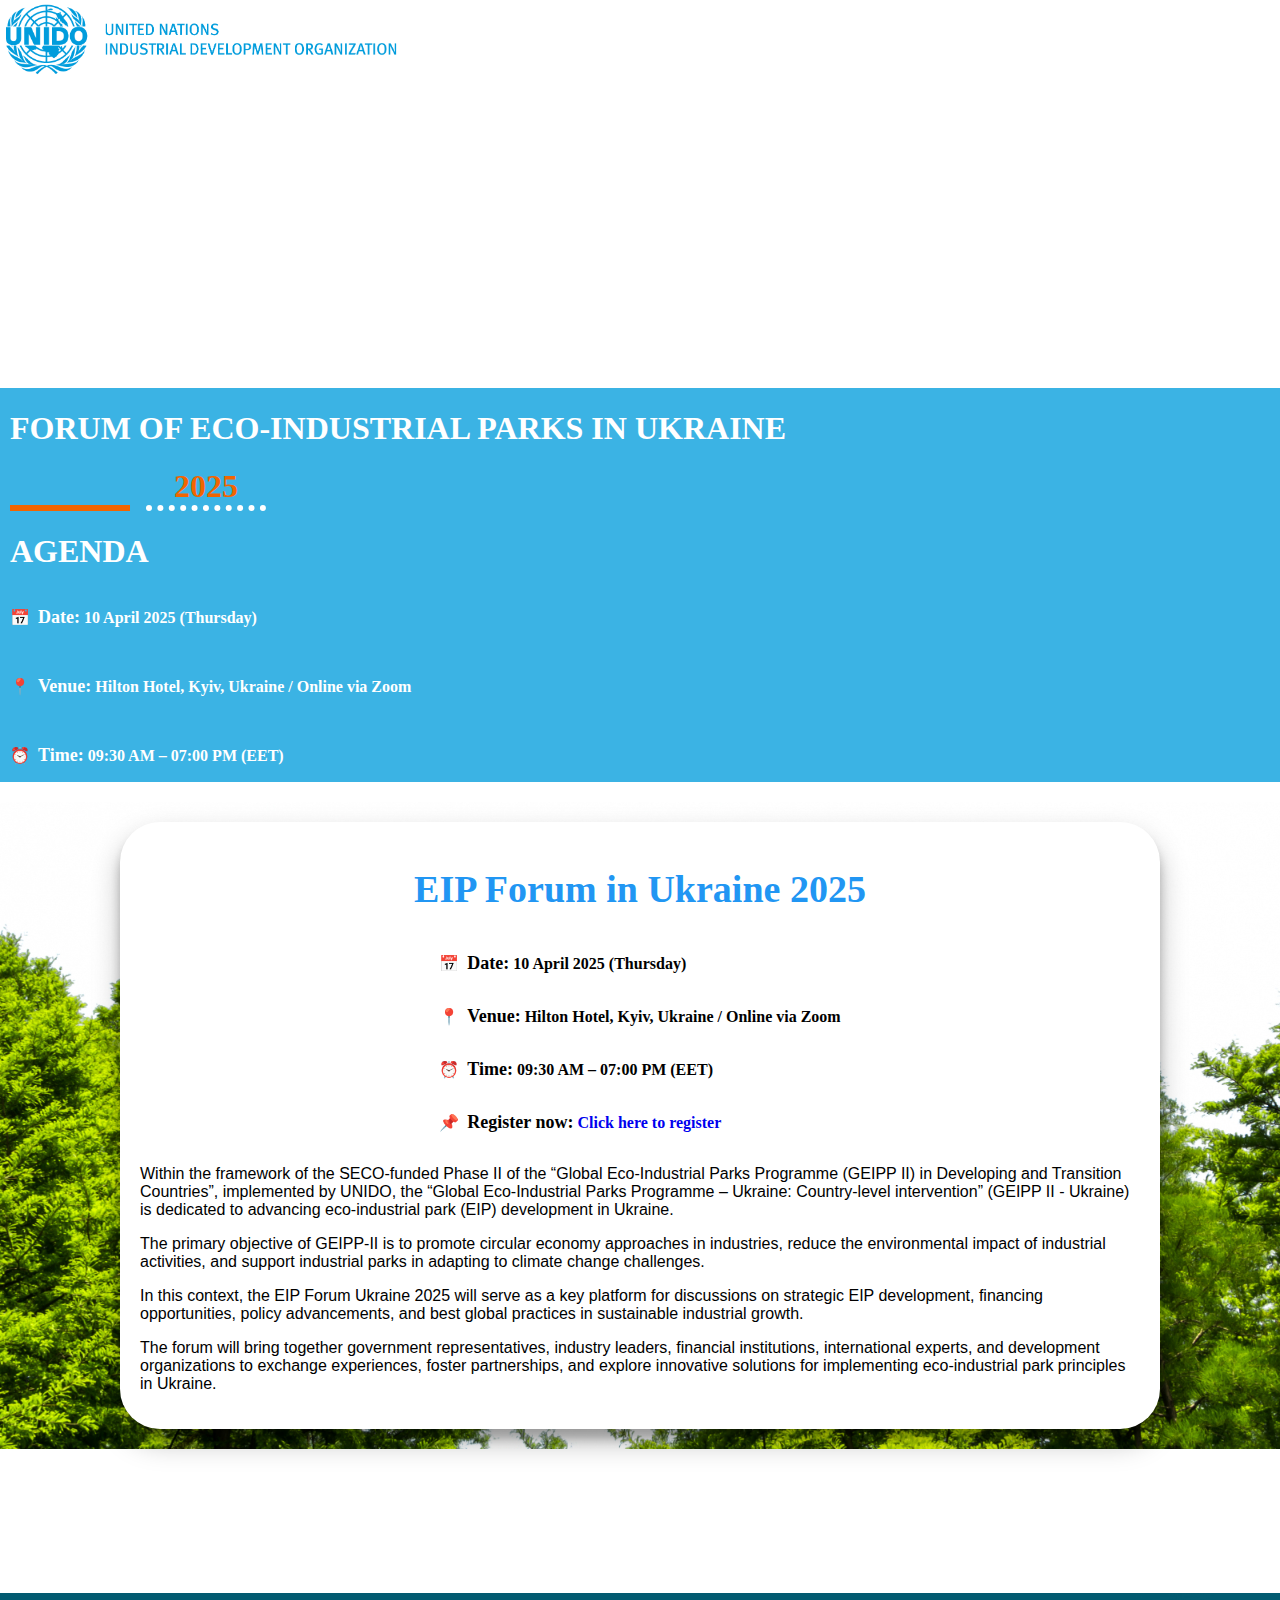
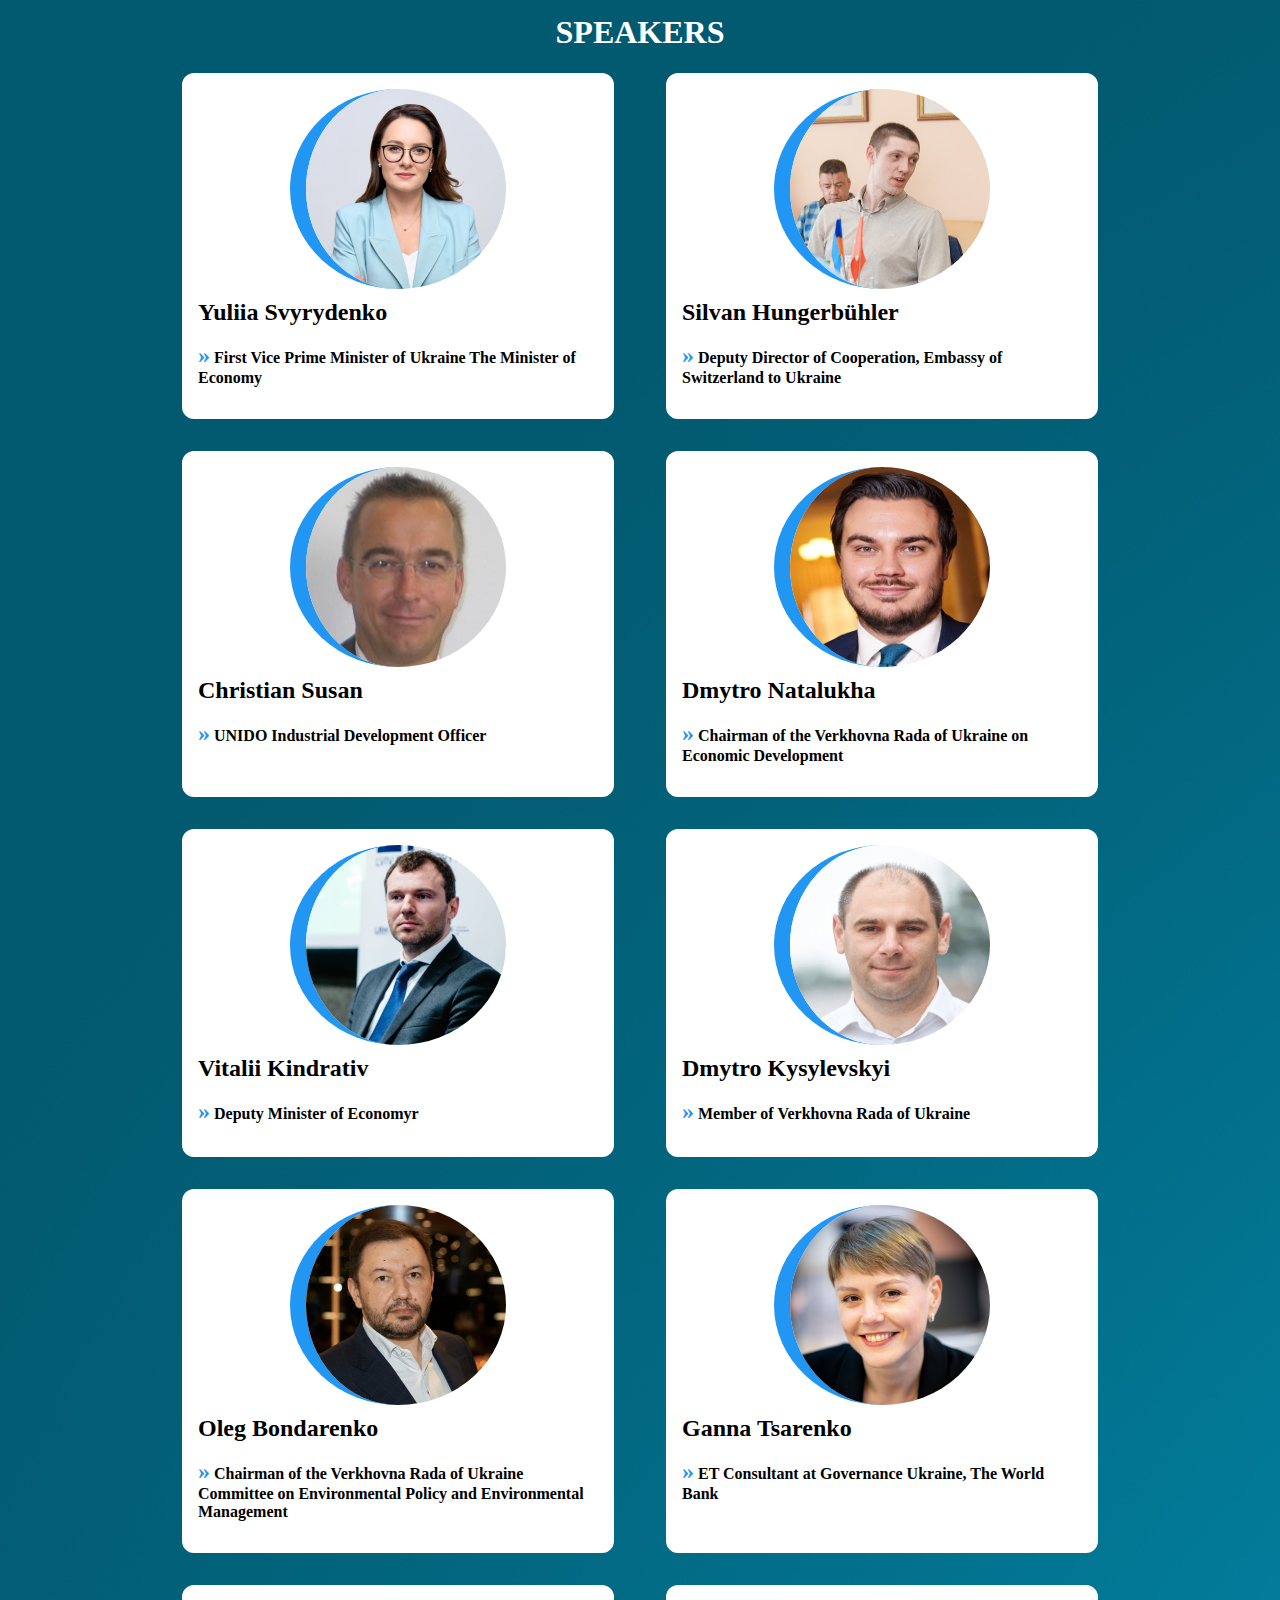
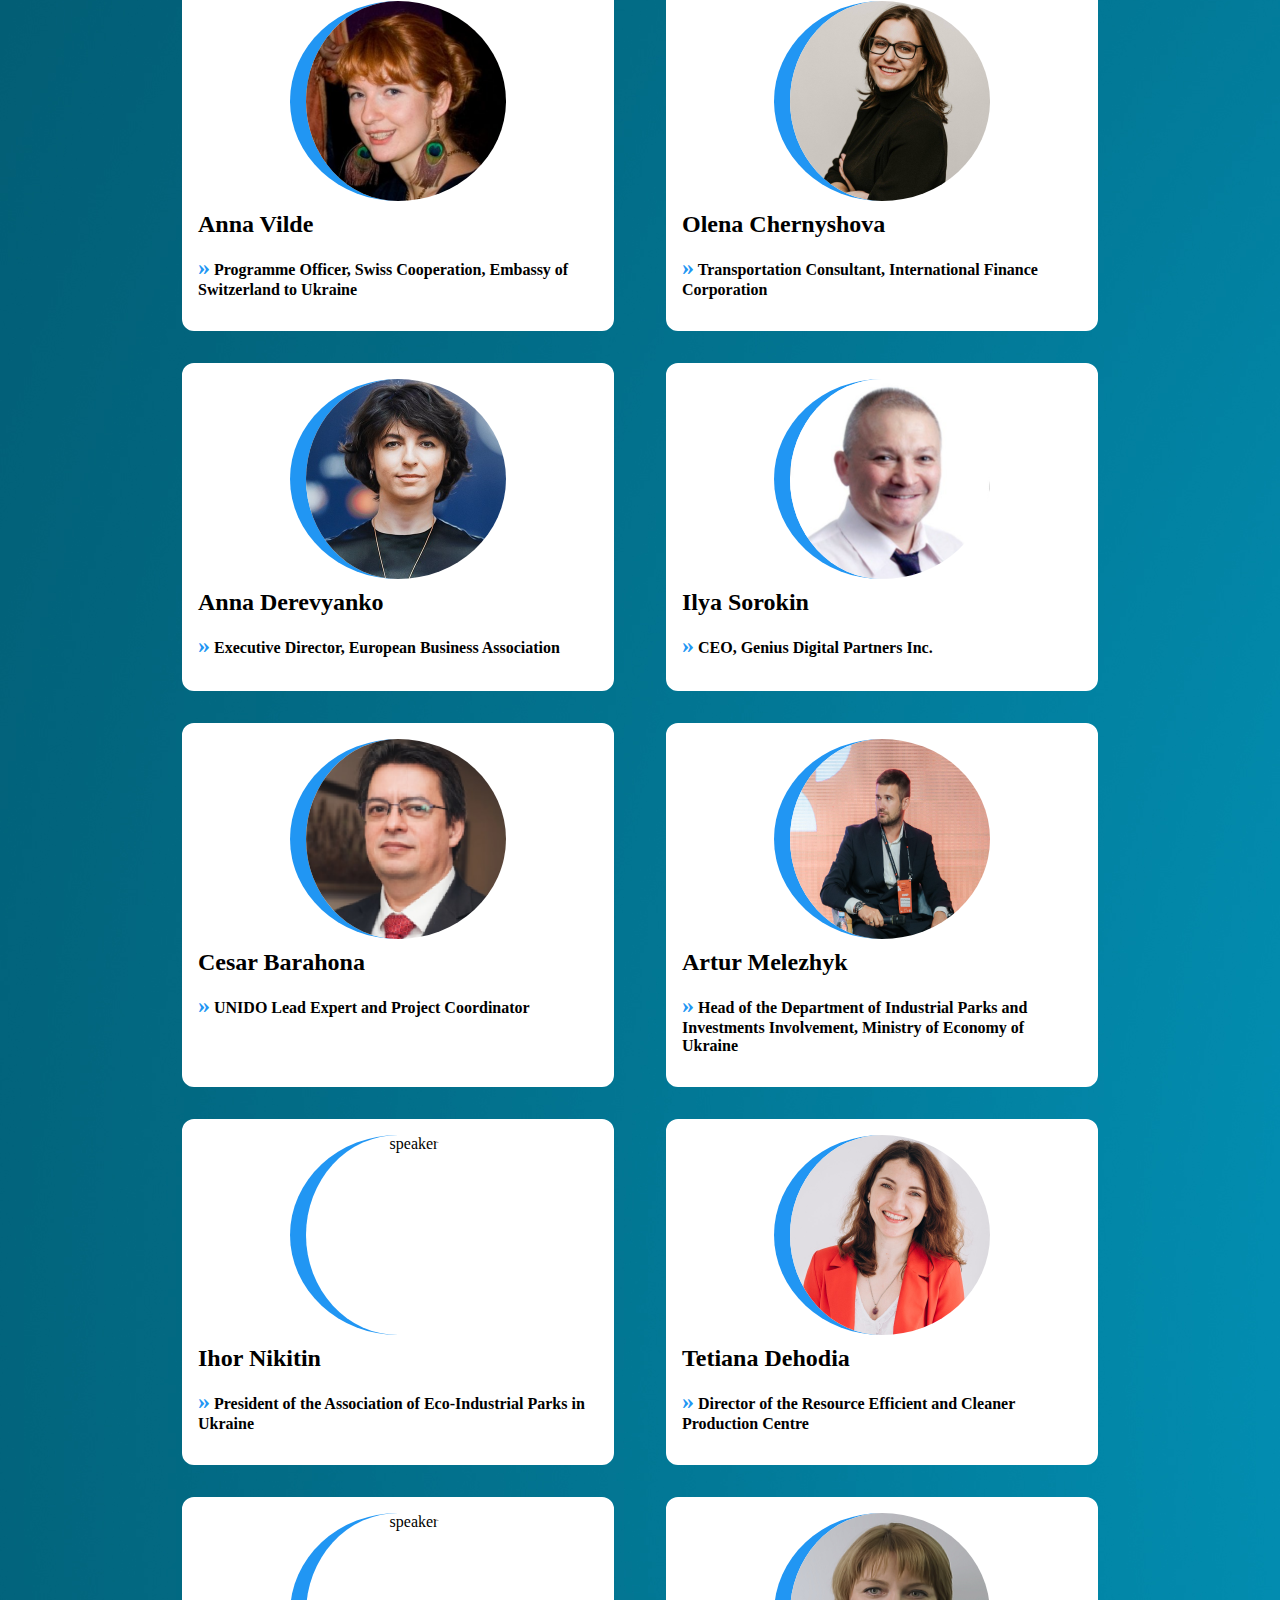
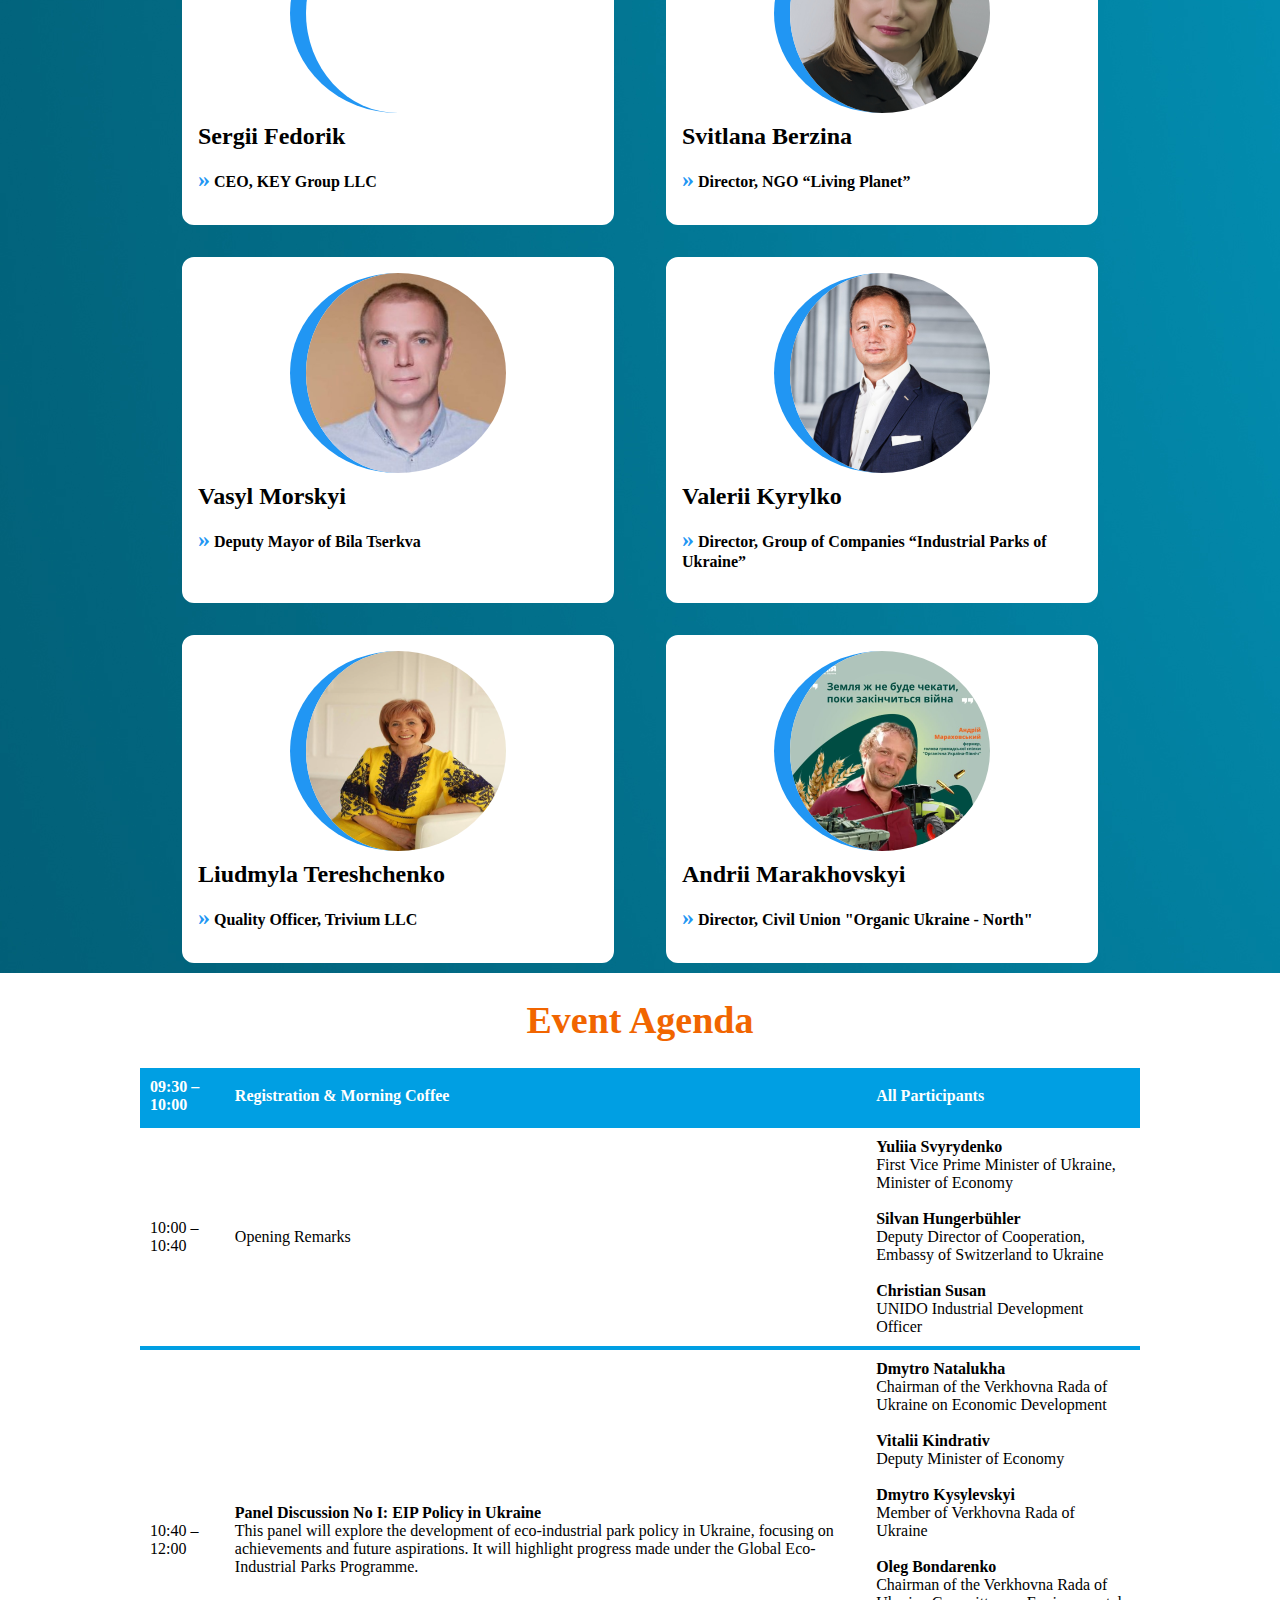
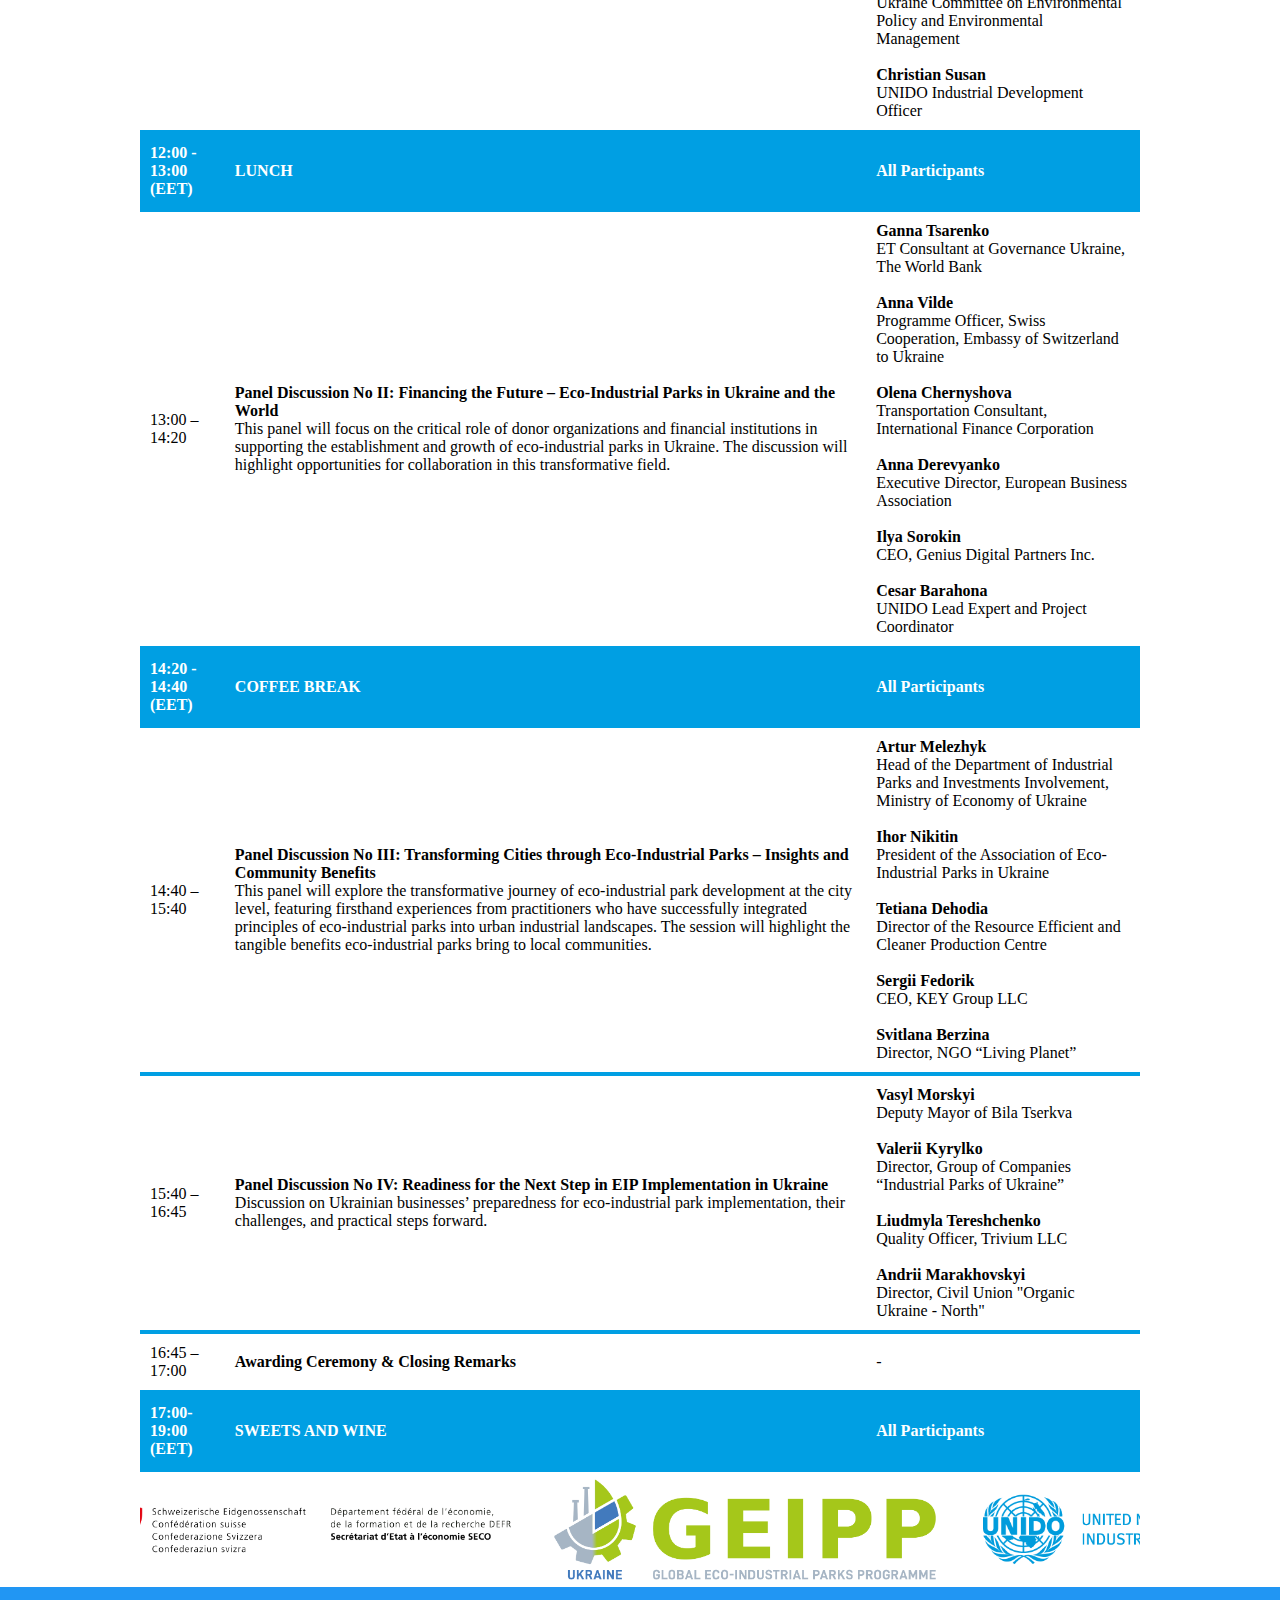
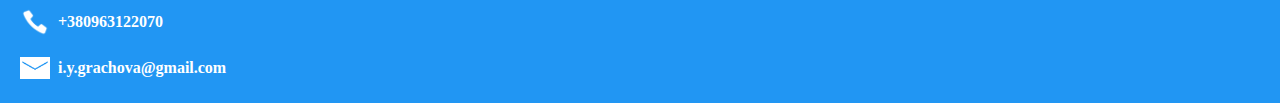
==== commit 82af183d: "31" ====
--- a/events/events.html
+++ b/events/events.html
@@ -474,27 +474,40 @@
 
 </div>
 
-<div class="icons">
-  <img src="../images/icons/Artboard%2056@10x.png" class="unido-logo" alt="SECCO">
-  <img src="../images/icons/Artboard%2012@10x.png" class="unido-logo" alt="GEIPP">
-  <img src="../images/Unido_EN_Light_Blue.png" class="unido-logo" alt="Unido">
+<!--<div class="icons">-->
+<!--  <img src="../images/icons/Artboard%2056@10x.png" class="unido-logo" alt="SECCO">-->
+<!--  <img src="../images/icons/Artboard%2012@10x.png" class="unido-logo" alt="GEIPP">-->
+<!--  <img src="../images/Unido_EN_Light_Blue.png" class="unido-logo" alt="Unido">-->
+<!--  <img src="../images/conferexpo.png" class="unido-logo" alt="conferexpo">-->
+<!--  <img src="../images/ipg.png" class="unido-logo" alt="ipg">-->
+<!--</div>-->
+
+<div class="carousel-container">
+  <div class="carousel-track" id="carousel-track">
+    <img class="unido-logo" src="../images/icons/Artboard%2056@10x.png" alt="SECCO">
+    <img class="unido-logo" src="../images/icons/Artboard%2012@10x.png" alt="GEIPP">
+    <img class="unido-logo" src="../images/Unido_EN_Light_Blue.png" alt="Unido">
+    <img class="unido-logo" src="../images/conferexpo.png" alt="conferexpo">
+    <img class="unido-logo" src="../images/ipg.png" alt="ipg">
+  </div>
 </div>
 
 <div class="footer-unido">
   <div class="date-location">
-    <div class="date-location1">
-      <img class="icon-d-l-d" src="../images/icons/icons8-маркер-50.png" alt="icon">
-      <p class="name-l-d">Vienna International Center Wagramerstr. 5, P.O. Box 300, A-1400 Vienna, Austria</p>
-    </div>
+<!--    <div class="date-location1">-->
+<!--      <img class="icon-d-l-d" src="../images/icons/icons8-маркер-50.png" alt="icon">-->
+<!--      <p class="name-l-d">Vienna International Center Wagramerstr. 5, P.O. Box 300, A-1400 Vienna, Austria</p>-->
+<!--    </div>-->
     <div class="date-location1">
       <img class="icon-d-l-d" src="../images/icons/icons8-телефон-64.png" alt="icon">
-      <a href="tel:+431260260" class="name-l-d">+43 1 26026-0</a>
+      <a href="tel:+380963122070" class="name-l-d">+380963122070</a>
     </div>
     <div class="date-location1">
       <img class="icon-d-l-d" src="../images/icons/icons8-почта-50.png" alt="icon">
-      <a href="mailto:unido@unido.org" class="name-l-d">unido@unido.org</a>
+      <a href="mailto:i.y.grachova@gmail.com" class="name-l-d">i.y.grachova@gmail.com</a>
     </div>
   </div>
 </div>
+<script src="../script2.js"></script>
 </body>
 </html>
--- a/styless.css
+++ b/styless.css
@@ -855,6 +855,7 @@
   width: 100%;
   border-radius: 12px;
   background: white;
+  margin: 0 10px;
 }
 
 .speakers2{
--- a/styless2.css
+++ b/styless2.css
@@ -19,3 +19,53 @@
   font-size: 24px;
   color: #2196F3;
 }
+
+@media (max-width: 860px){
+  .main-name{
+    background-attachment: local;
+    height: 100%;
+  }
+
+  .description{
+    padding: 0;
+  }
+}
+
+@media (max-width: 800px){
+  .eip{
+    font-size: 24px;
+  }
+
+  .description1{
+    font-size: 12px;
+  }
+
+  .description-block{
+    margin: 0;
+    border-radius: 0;
+  }
+}
+
+.carousel-container {
+  overflow: hidden;
+  max-width: 1000px; /* Измени на нужную ширину */
+  position: relative;
+  width: 100%;
+}
+
+.carousel-track {
+  display: flex;
+  width: 100%;
+  max-width: 1000px;
+  position: relative;
+  flex-direction: row;
+  align-items: center;
+  gap: 2rem;
+}
+
+/*.carousel-track img {*/
+/*  max-width: 500px;*/
+/*  width: 100%;!* Измени на нужную ширину *!*/
+/*  !*height: auto;*!*/
+/*  margin-right: 20px;*/
+/*}*/
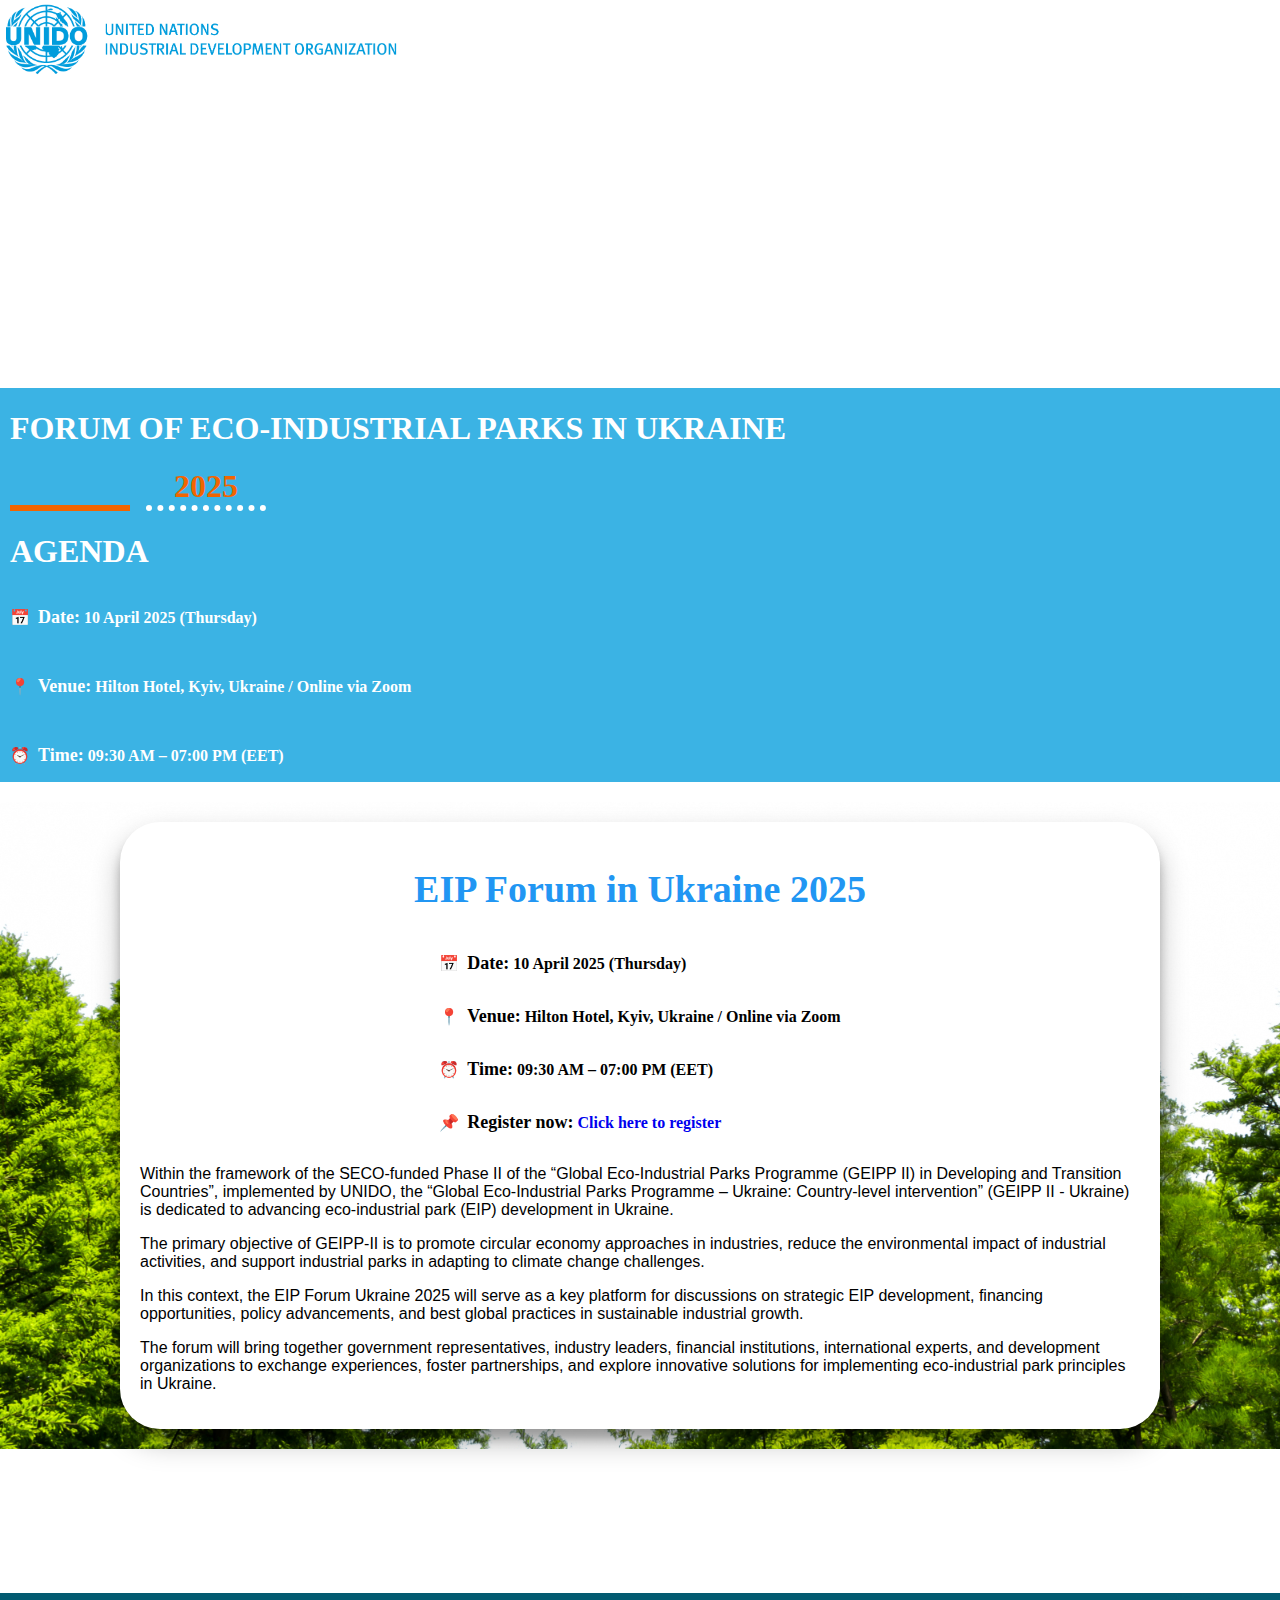
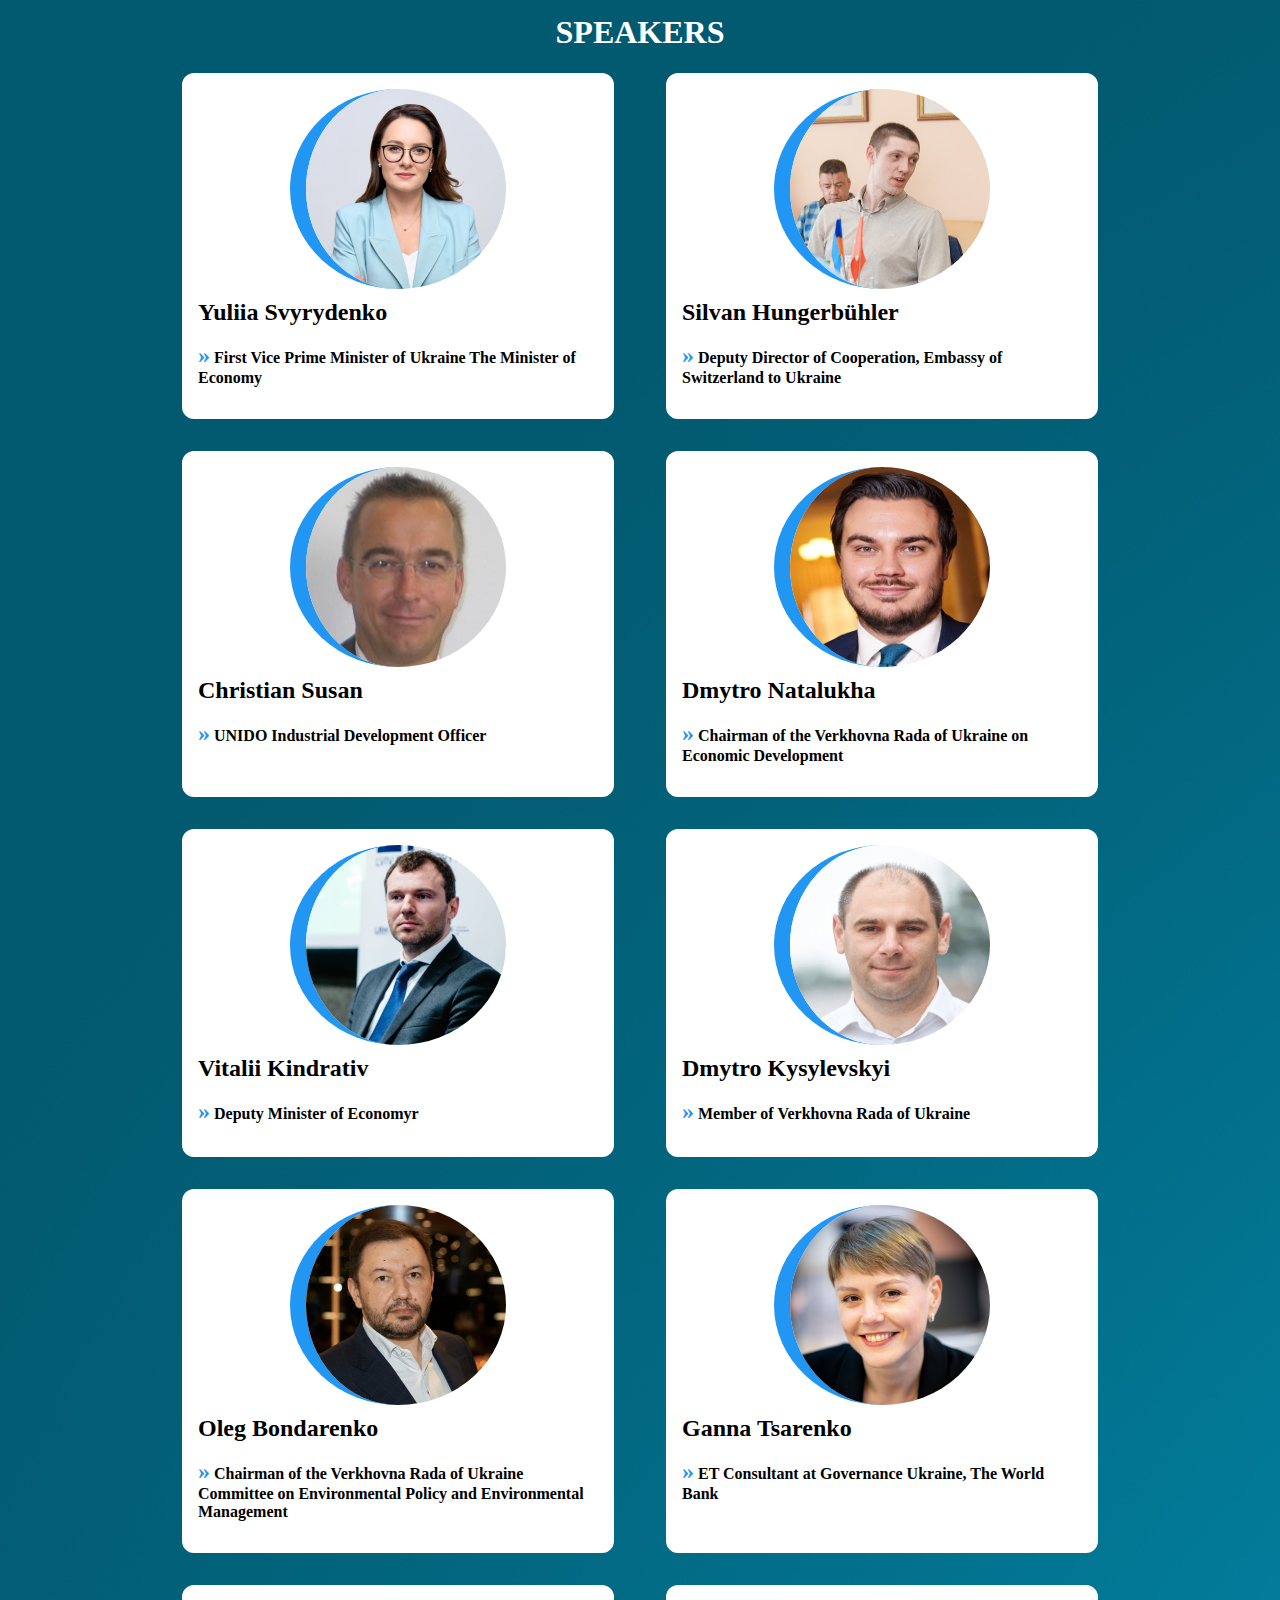
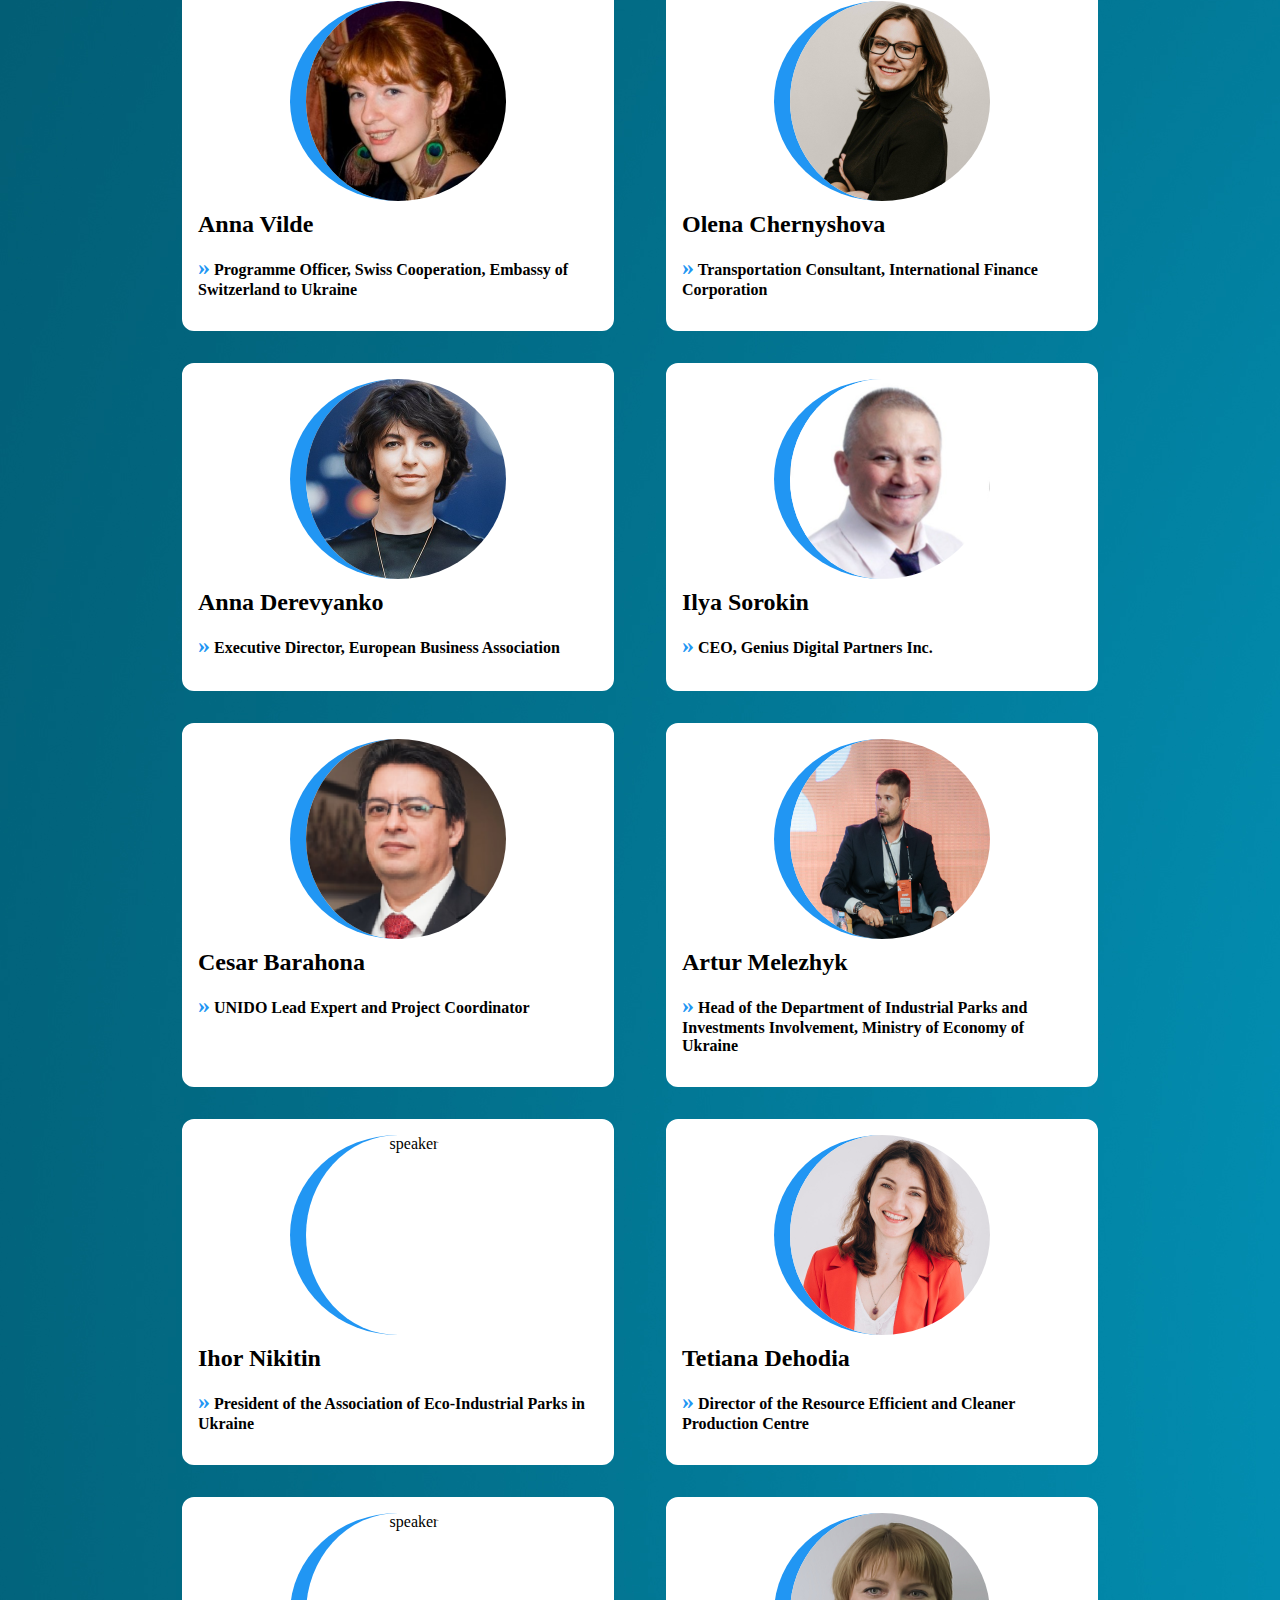
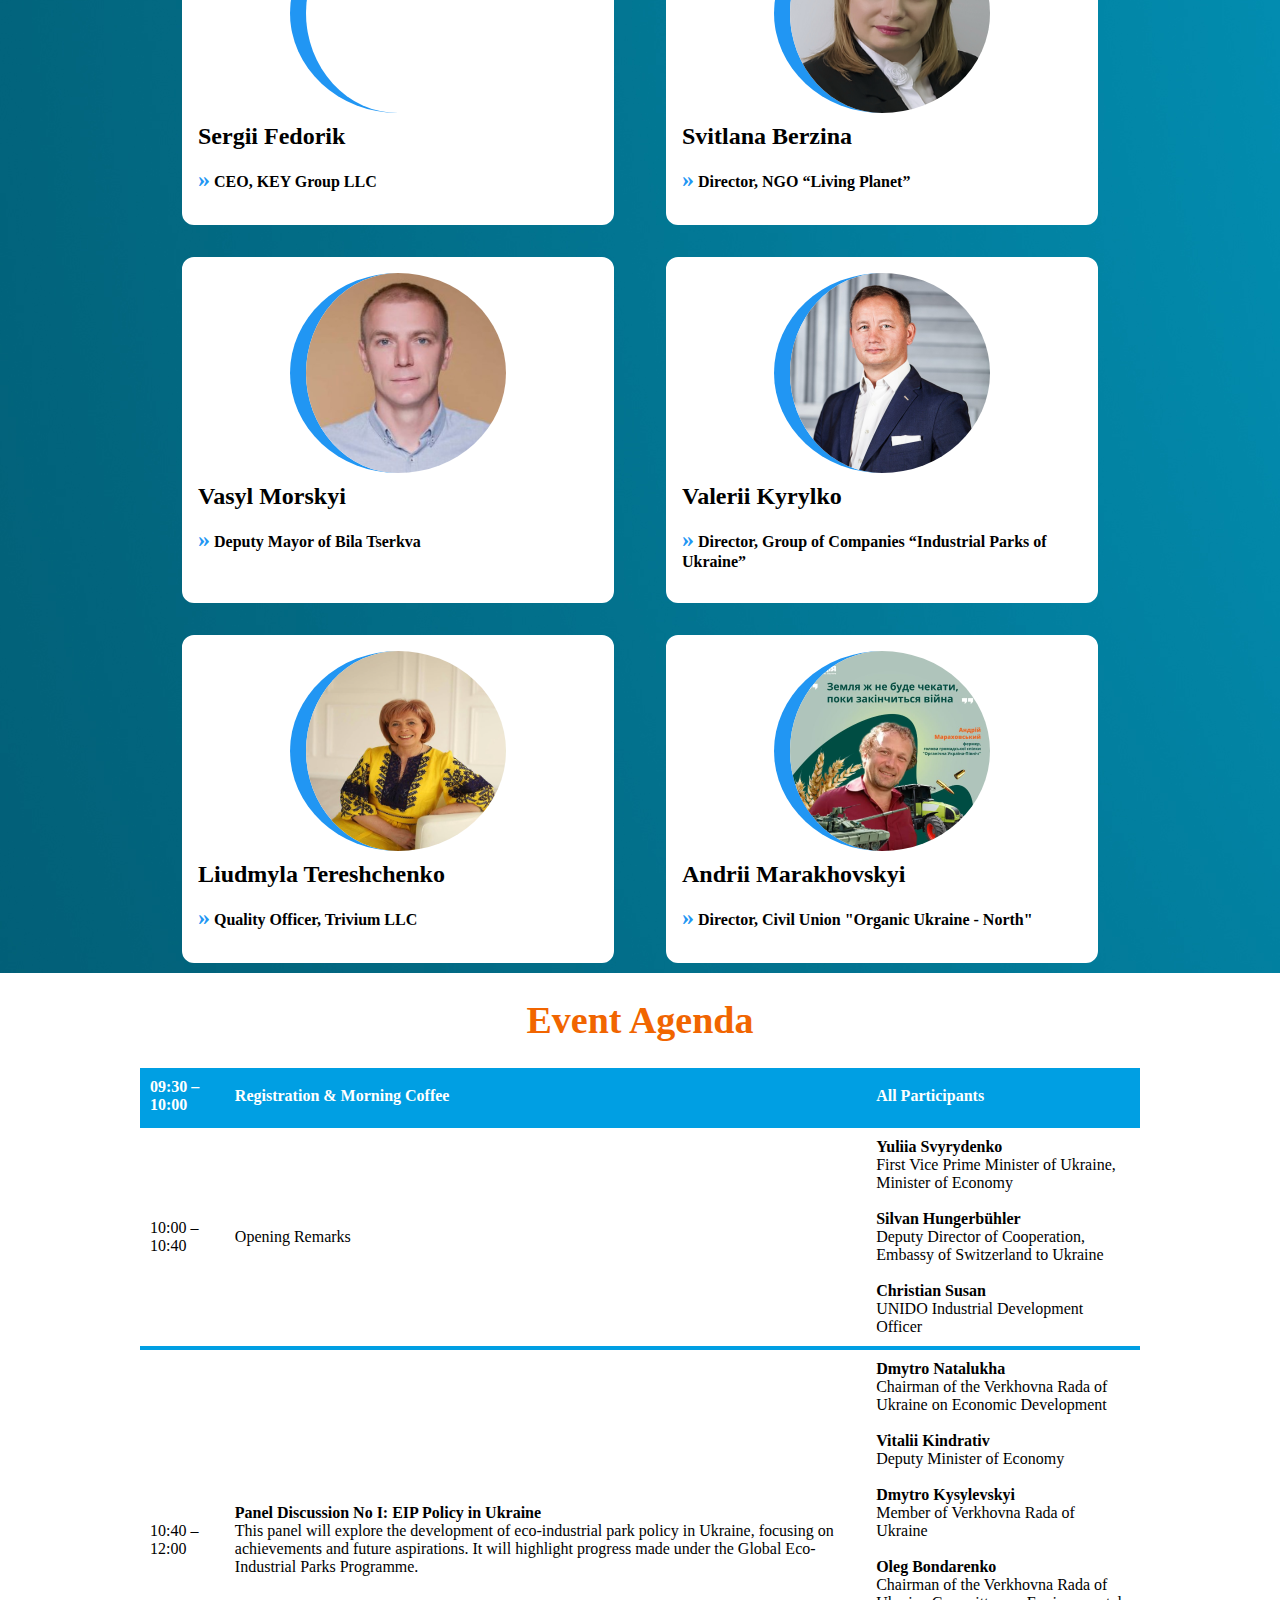
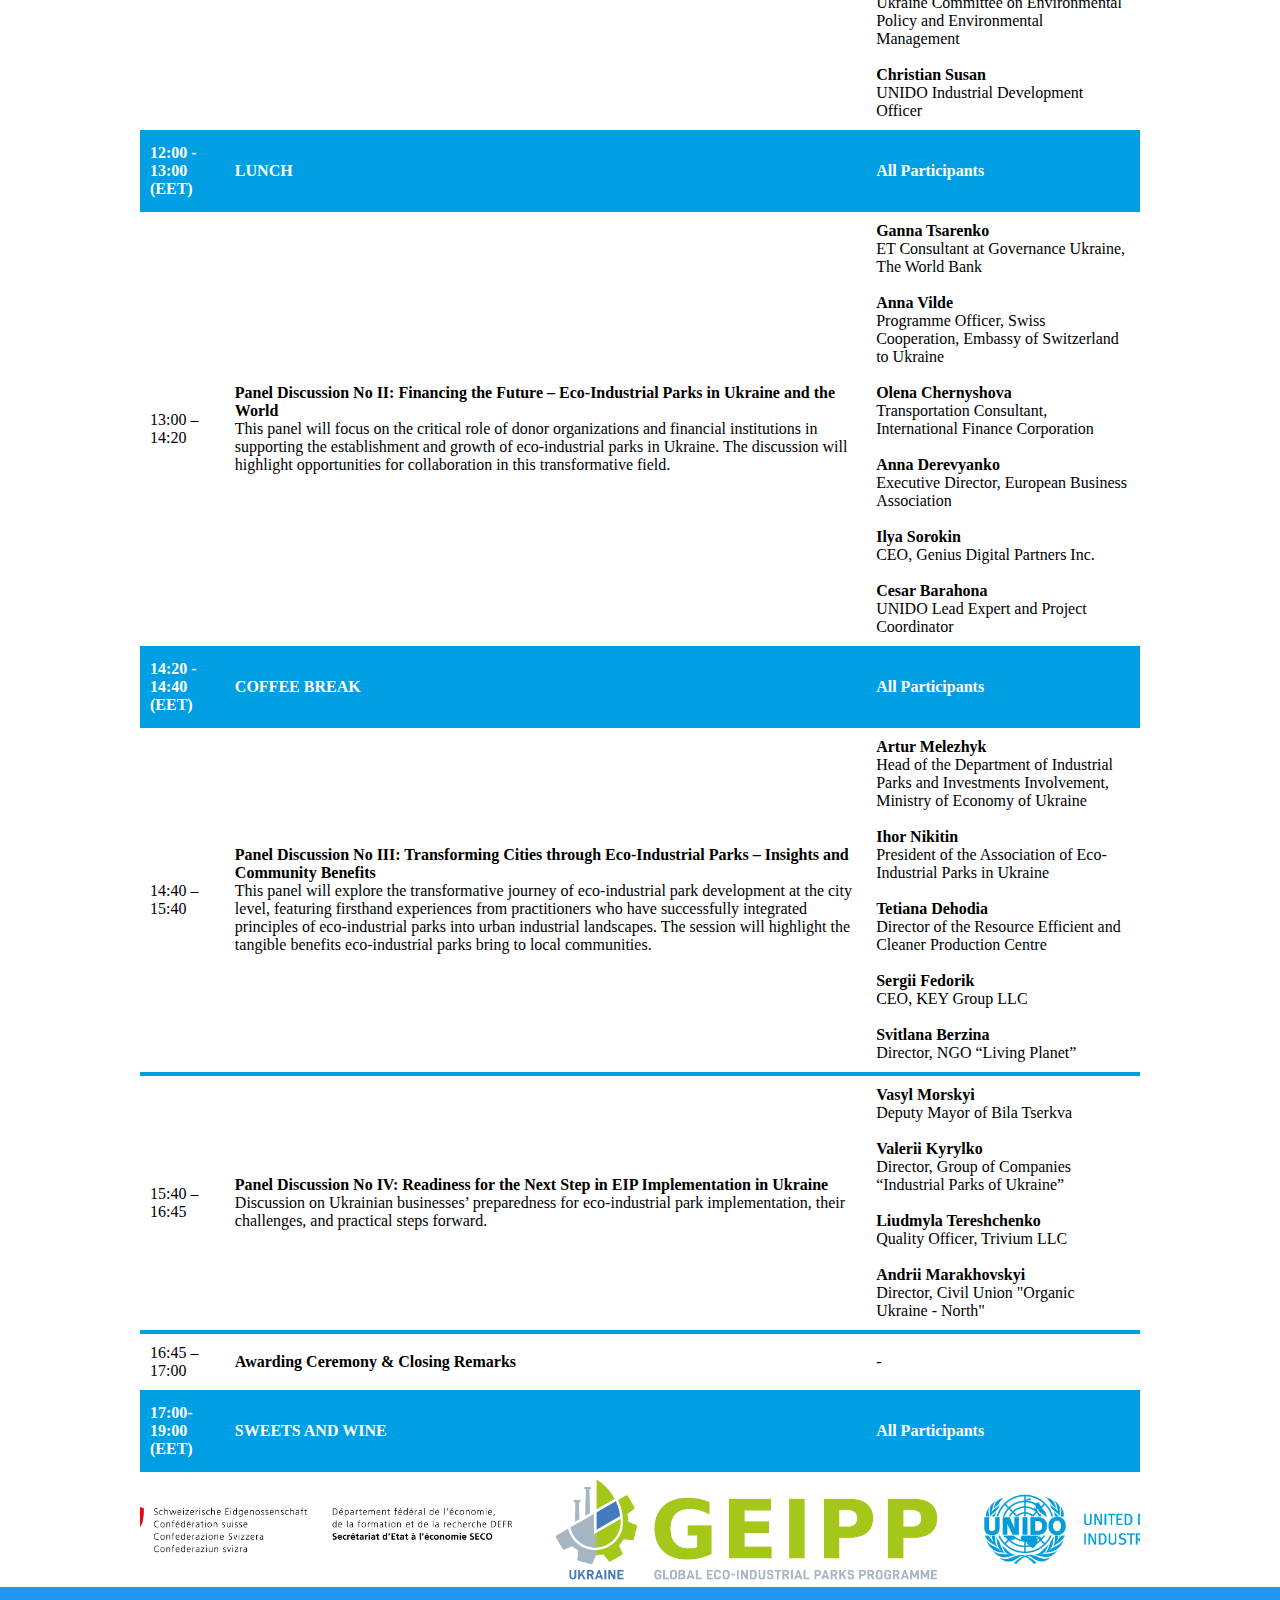
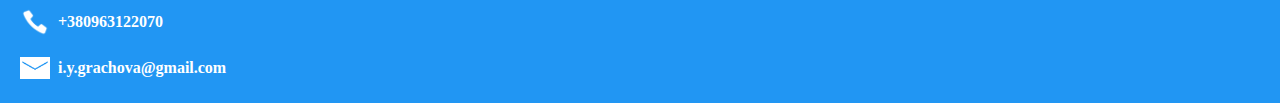
==== commit 449ca520: "32" ====
--- a/events/events.html
+++ b/events/events.html
@@ -89,7 +89,7 @@
 <!--</div>-->
 <div class="">
   <div class="">
-    <video class="intro-media-video1" src="../images/video/forum.mp4" type="video/mp4" playsinline autoplay muted loop></video>
+    <video class="intro-media-video1" src="../images/video/forum2.mp4" type="video/mp4" playsinline autoplay muted loop></video>
   </div>
 
 </div>
